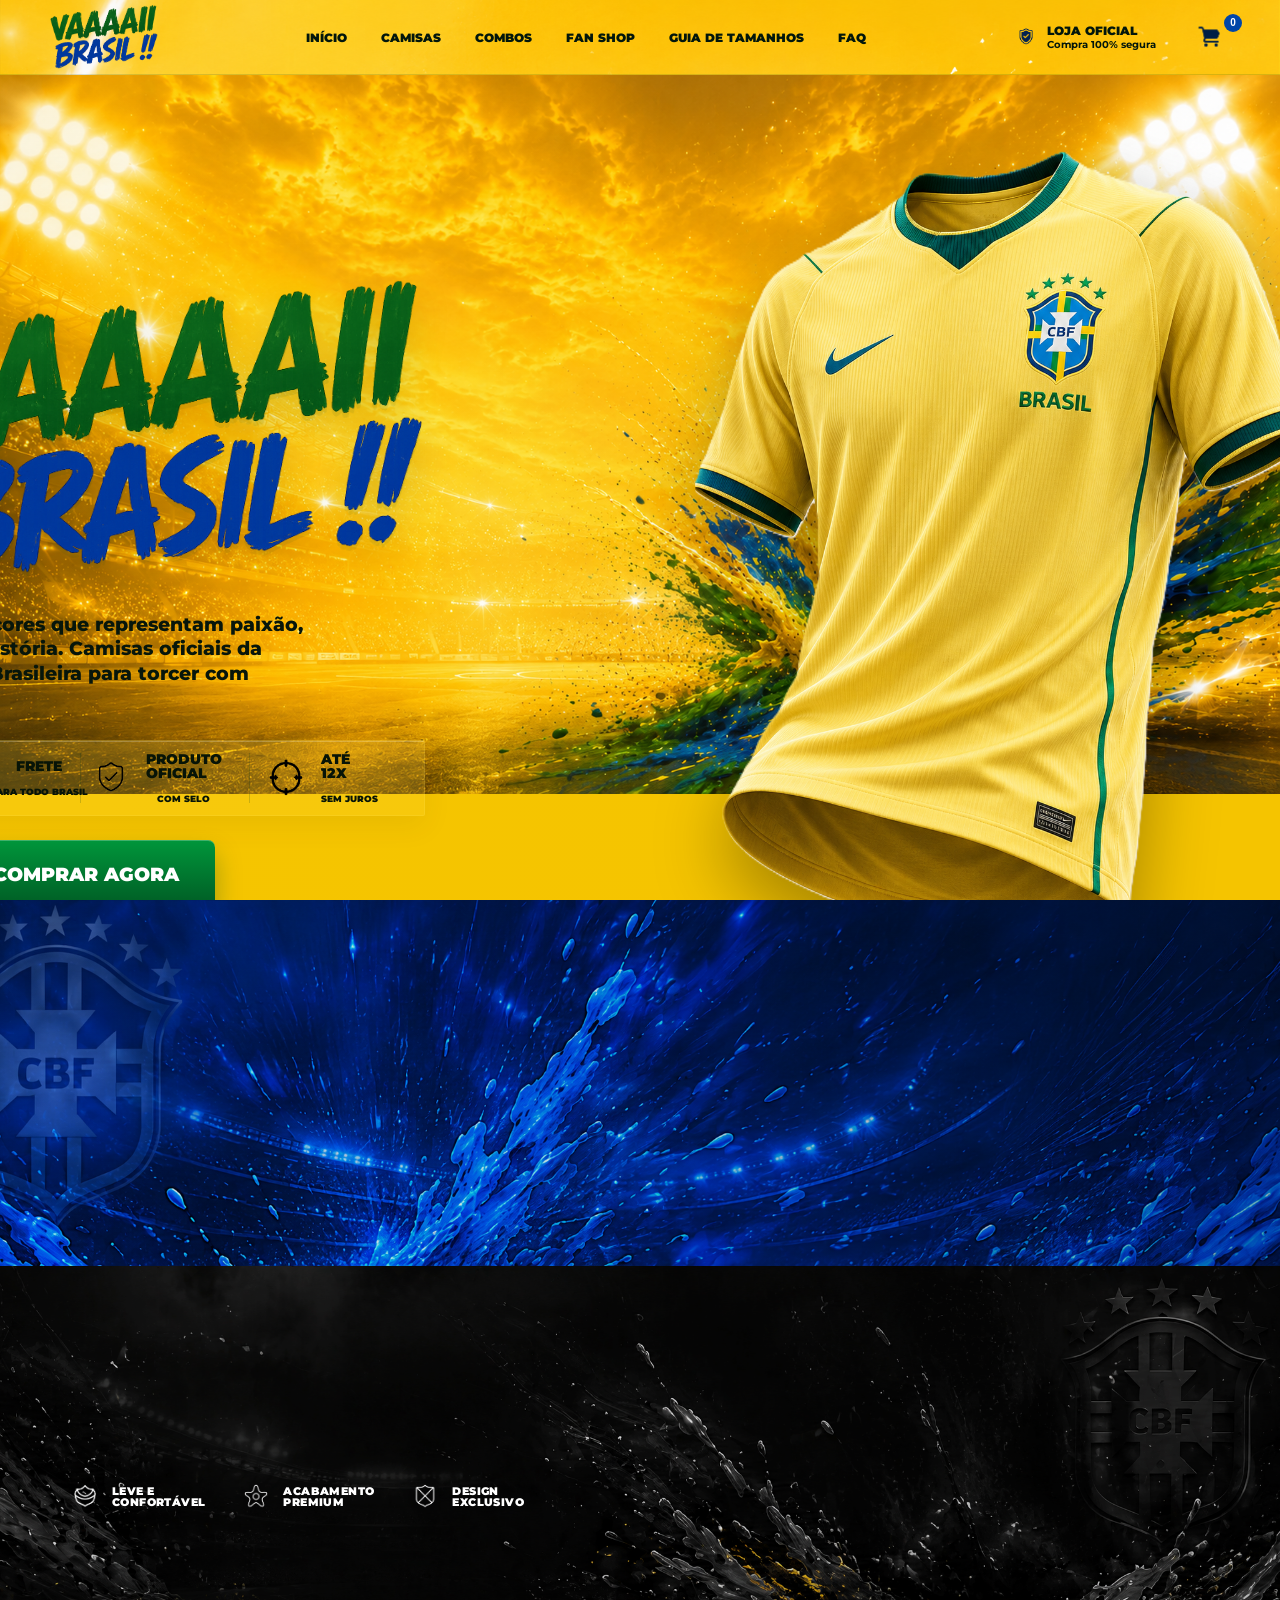
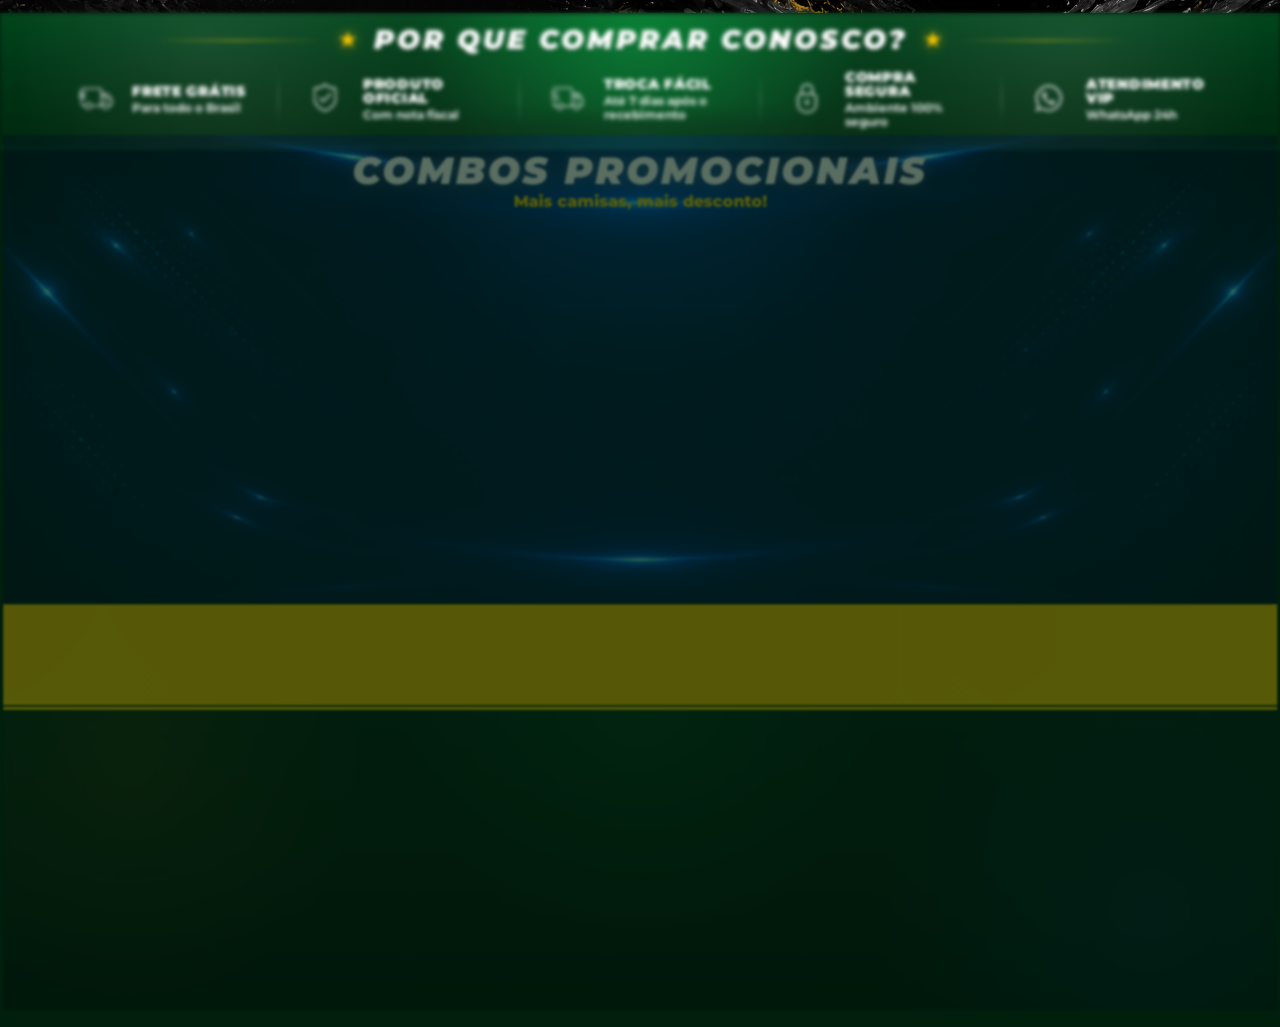
==== index.html @ c2f1d69a "ajustar pagina do produto" ====
<!DOCTYPE html>
<html lang="pt-BR">
<head>
  <meta charset="UTF-8" />
  <meta name="viewport" content="width=device-width, initial-scale=1.0" />

  <title>Vaaai Brasil - Camisas Oficiais</title>

  <link rel="stylesheet" href="css/style.css" />

  <link rel="preconnect" href="https://fonts.googleapis.com">
  <link rel="preconnect" href="https://fonts.gstatic.com" crossorigin>
  <link 
    href="https://fonts.googleapis.com/css2?family=Montserrat:wght@500;600;700;800;900&display=swap" 
    rel="stylesheet"
  >
</head>

<body>

  <header class="site-header">
    <div class="container header-content">

      <a href="#" class="logo">
        <img src="assets/logo.png" alt="Vaaai Brasil">
      </a>

      <nav class="desktop-nav">
        <a href="#inicio">Início</a>
        <a href="#camisas">Camisas</a>
        <a href="#combos">Combos</a>
        <a href="#fan-shop">Fan Shop</a>
        <a href="#guia">Guia de tamanhos</a>
        <a href="#faq">FAQ</a>
      </nav>

      <div class="header-actions">
  <div class="secure-store">
    <span class="shield-icon">
      <img src="assets/icon-hero/escudo.png" alt="Loja oficial">
    </span>

    <div>
      <strong>Loja oficial</strong>
      <small>Compra 100% segura</small>
    </div>
  </div>

  <button class="cart-button" aria-label="Carrinho">
    <img src="assets/icon-hero/carrinho.png" alt="">
    <span>0</span>
  </button>
</div>

      <button class="mobile-menu-button" id="mobileMenuButton">
        <span></span>
        <span></span>
        <span></span>
      </button>

    </div>

    <nav class="mobile-nav" id="mobileNav">
      <a href="#inicio">Início</a>
      <a href="#camisas">Camisas</a>
      <a href="#combos">Combos</a>
      <a href="#fan-shop">Fan Shop</a>
      <a href="#guia">Guia de tamanhos</a>
      <a href="#faq">FAQ</a>
    </nav>
  </header>

  <main>

    <section class="hero-section" id="inicio">
      <div class="hero-overlay"></div>

      <div class="container hero-content">

        <div class="hero-text">
          
          <div class="hero-logo-title">
            <img src="assets/logo.png" alt="Vaaai Brasil">
          </div>

          <p>
            Vista as cores que representam paixão, garra e história.
            Camisas oficiais da Seleção Brasileira para torcer com orgulho!
          </p>

          <div class="hero-benefits">
  <div class="hero-benefit">
    <img src="assets/icon-hero/frete.png" alt="Frete">
    <div style="display:flex ; align-items: center; flex-direction: column;">
      <strong>Frete</strong>
      <small>Para todo Brasil</small>
    </div>
  </div>

  <div class="hero-benefit">
    <img src="assets/icon-hero/seguro.png" alt="Produto oficial">
    <div style="display:flex ; align-items: center; flex-direction: column;">
      <strong>Produto oficial</strong>
      <small>Com selo</small>
    </div>
  </div>

  <div class="hero-benefit">
    <img src="assets/icon-hero/doze-vezes.png" alt="Até 12x sem juros">
    <div style="display:flex ; align-items: center; flex-direction: column; justify-content: center;">
      <strong>Até 12x</strong>
      <small>Sem juros</small>
    </div>
  </div>
</div>

          <a href="produto.html?produto=camiseta-amarela" class="primary-button">
            <img src="assets/icon-camisa/carrinho.png" alt="">
            Comprar agora
          </a>
        </div>

        <div class="hero-product">
          <img class="hero-shirt" src="assets/camiseta-amarela.png" alt="Camisa Brasil Amarela">


         
        </div>

      </div>
    </section>


    <section class="blue-shirt-section" id="camisas">
  <div class="container blue-shirt-content">

    <div class="blue-shirt-product">
      <img
        class="blue-shirt-img"
        src="assets/camiseta-azul-cortada.png"
        alt="Camisa Brasil Azul"
      >

   
    </div>

    <div class="blue-shirt-text">
      <div class="blue-stars">★★★★★</div>

      <h2>Brasil Azul</h2>

      <span class="blue-edition">Edição Torcedor</span>

      <p>
        Design moderno e tecnologia Dri-FIT que garante conforto,
        leveza e performance perfeita para o jogo e para o dia a dia.
      </p>

      <div class="blue-shirt-features">
  <div class="blue-shirt-feature">
    <img src="assets/icon-camisa/tecido.png" alt="Tecido respirável">
    <span>Tecido<br>respirável</span>
  </div>

  <div class="blue-shirt-feature">
    <img src="assets/icon-camisa/secagem.png" alt="Secagem rápida">
    <span>Secagem<br>rápida</span>
  </div>

  <div class="blue-shirt-feature">
    <img src="assets/icon-camisa/conforto.png" alt="Conforto premium">
    <span>Conforto<br>premium</span>
  </div>
</div>

      <a href="produto.html?produto=camiseta-azul" class="blue-button">
        <img src="assets/icon-camisa/carrinho.png" alt="">
        COMPRAR AGORA
      </a>
    </div>

  </div>
</section>


<section class="black-shirt-section">
  <div class="container black-shirt-content">

   <div class="black-shirt-text">
  <h2>Brasil Preta</h2>

  <div class="black-stars">
    <span>★★★★★</span>
    <strong>Premium</strong>
  </div>

  <p>
    Estilo, atitude e performance.<br>
    Ideal para quem veste o Brasil<br>
    com orgulho em qualquer ocasião.
  </p>

 <div class="black-shirt-features">
  <div class="black-shirt-feature">
    <img src="assets/icon-camisa/conforto.png" alt="Leve e confortável">
    <span>Leve e<br>confortável</span>
  </div>

  <div class="black-shirt-feature">
    <img src="assets/icon-camisa/acabamento.png" alt="Acabamento premium">
    <span>Acabamento<br>premium</span>
  </div>

  <div class="black-shirt-feature">
    <img src="assets/icon-camisa/design.png" alt="Design exclusivo">
    <span>Design<br>exclusivo</span>
  </div>
</div>

  <a href="produto.html?produto=camiseta-preta" class="black-button">
    <img src="assets/icon-camisa/carrinho.png" alt="">
    COMPRAR AGORA
  </a>
</div>

    <div class="black-shirt-product">
      <img
        class="black-shirt-img"
        src="assets/camiseta-preta-cortada.png"
        alt="Camisa Brasil Preta"
      >
    </div>

  </div>
</section>

<section class="why-section" id="por-que-comprar">
  <div class="why-bg-glow"></div>

  <div class="why-container">
    <div class="why-title">
      <span></span>
      <small>★</small>
      <h2>Por que comprar conosco?</h2>
      <small>★</small>
      <span></span>
    </div>

    <div class="why-grid">
      <div class="why-item">
        <div class="why-icon">
          <img src="assets/icon-entrega/frete.png" alt="Frete grátis">
        </div>
        <div>
          <strong>Frete grátis</strong>
          <p>Para todo o Brasil</p>
        </div>
      </div>

      <div class="why-divider"></div>

      <div class="why-item">
        <div class="why-icon">
          <img src="assets/icon-entrega/produto.png" alt="Produto oficial">
        </div>
        <div>
          <strong>Produto oficial</strong>
          <p>Com nota fiscal</p>
        </div>
      </div>

      <div class="why-divider"></div>

      <div class="why-item">
        <div class="why-icon">
          <img src="assets/icon-entrega/troca.png" alt="Troca fácil">
        </div>
        <div>
          <strong>Troca fácil</strong>
          <p>Até 7 dias após o recebimento</p>
        </div>
      </div>

      <div class="why-divider"></div>

      <div class="why-item">
        <div class="why-icon">
          <img src="assets/icon-entrega/seguro.png" alt="Compra segura">
        </div>
        <div>
          <strong>Compra segura</strong>
          <p>Ambiente 100% seguro</p>
        </div>
      </div>

      <div class="why-divider"></div>

      <div class="why-item">
        <div class="why-icon">
          <img src="assets/icon-entrega/whatsapp.png" alt="Atendimento VIP">
        </div>
        <div>
          <strong>Atendimento VIP</strong>
          <p>WhatsApp 24h</p>
        </div>
      </div>
    </div>
  </div>
</section>


<section class="combos-section" id="combos">
  <div class="container combos-content">

    <div class="combos-heading">
      <h2>Combos Promocionais</h2>
      <p>Mais camisas, mais desconto!</p>
    </div>

    <div class="combos-grid">

      <article class="combo-card">
        <div class="combo-card-header">
          <h3>1 Camisa</h3>
          <span>De sua preferência</span>
        </div>

        <div class="combo-shirts combo-shirts-one">
          <img src="assets/camiseta-amarela.png" alt="Camisa Brasil Amarela">
        </div>

        <div class="combo-info">
  <div>
    <img src="assets/icon-entrega/seguro.png" alt="Compra segura">
    <div>
      <strong>Compra</strong>
      <small>segura</small>
    </div>
  </div>

  <div>
    <img src="assets/icon-entrega/frete.png" alt="Frete grátis">
    <div>
      <strong>Frete</strong>
      <small>grátis</small>
    </div>
  </div>
</div>

        <a href="#" class="combo-button">Escolher</a>

        <strong class="combo-bottom-text">Desconto progressivo</strong>
      </article>

      <article class="combo-card">
        <div class="combo-card-header">
          <h3>2 Camisas</h3>
          <span>De sua preferência</span>
        </div>

        <div class="combo-discount">5% OFF</div>

        <div class="combo-shirts combo-shirts-two">
          <img src="assets/combo-2-camisetas-sem-fundo.png" alt="Combo com 2 camisas Brasil">
        </div>

        <div class="combo-info">
  <div>
    <img src="assets/icon-entrega/seguro.png" alt="Compra segura">
    <div>
      <strong>Compra</strong>
      <small>segura</small>
    </div>
  </div>

  <div>
    <img src="assets/icon-entrega/frete.png" alt="Frete grátis">
    <div>
      <strong>Frete</strong>
      <small>grátis</small>
    </div>
  </div>
</div>

        <a href="#" class="combo-button">Escolher</a>

        <strong class="combo-bottom-text">+ economia para você</strong>
      </article>

      <article class="combo-card combo-card-featured">

        <div class="combo-card-header">
          <h3>3 Camisas</h3>
          <span>De sua preferência</span>
        </div>

        <div class="combo-discount">10% OFF</div>

        <div class="combo-shirts combo-shirts-three">
          <img src="assets/combo-3-camisetas-sem-fundo.png" alt="Combo com 3 camisetas Brasil">
        </div>

        <div class="combo-info">
  <div>
    <img src="assets/icon-entrega/seguro.png" alt="Compra segura">
    <div>
      <strong>Compra</strong>
      <small>segura</small>
    </div>
  </div>

  <div>
    <img src="assets/icon-entrega/frete.png" alt="Frete grátis">
    <div>
      <strong>Frete</strong>
      <small>grátis</small>
    </div>
  </div>
</div>

        <a href="#" class="combo-button">Escolher</a>

        <strong class="combo-bottom-text">O melhor custo-benefício</strong>
      </article>

    </div>

  </div>
</section>

<section class="countdown-section">
  <div class="countdown-content">

    <div class="countdown-icon">
      <img src="assets/contador/trofeu.png" alt="Troféu">
    </div>

    <div class="countdown-text">
      <h2>Garanta a sua</h2>
      <strong>antes do próximo jogo!</strong>
      <p>Estoque sujeito à alteração sem aviso prévio.</p>
    </div>

    <div class="countdown-timer" data-countdown>
      <div class="countdown-box">
        <span data-days>02</span>
        <small>Dias</small>
      </div>

      <b>+</b>

      <div class="countdown-box">
        <span data-hours>14</span>
        <small>Horas</small>
      </div>

      <b>+</b>

      <div class="countdown-box">
        <span data-minutes>37</span>
        <small>Min</small>
      </div>

      <b>+</b>

      <div class="countdown-box">
        <span data-seconds>58</span>
        <small>Seg</small>
      </div>
    </div>

  </div>
</section>


<footer class="site-footer">
  <div class="footer-content">

    <div class="footer-brand">
      <img src="assets/logo.png" alt="Vaaai Brasil">
      <p>
        Vista as cores do Brasil com orgulho. Camisas para torcer,
        vibrar e acompanhar cada jogo com estilo.
      </p>
    </div>

    <div class="footer-links">
      <h3>Navegação</h3>
      <a href="#inicio">Início</a>
      <a href="#camisas">Camisas</a>
      <a href="#combos">Combos</a>
      <a href="#por-que-comprar">Por que comprar conosco?</a>
      <a href="#faq">FAQ</a>
    </div>

    <div class="footer-support">
      <h3>Atendimento</h3>

      <div class="footer-info-item">
        <img src="assets/icon-entrega/whatsapp.png" alt="WhatsApp">
        <div>
          <strong>Atendimento VIP</strong>
          <span>WhatsApp 24h</span>
        </div>
      </div>

      <div class="footer-info-item">
        <img src="assets/icon-entrega/seguro.png" alt="Compra segura">
        <div>
          <strong>Compra segura</strong>
          <span>Ambiente protegido</span>
        </div>
      </div>

      <div class="footer-info-item">
        <img src="assets/icon-entrega/frete.png" alt="Frete grátis">
        <div>
          <strong>Frete grátis</strong>
          <span>Para todo o Brasil</span>
        </div>
      </div>
    </div>

  </div>

  <div class="footer-bottom">
    <span>© 2026 Vaaai Brasil. Todos os direitos reservados.</span>

    <div>
      <a href="politicas-de-privacidade.html">Política de Privacidade</a>
      <a href="termos-de-uso.html">Termos de Uso</a>
    </div>
  </div>
</footer>


  </main>

  <script src="js/script.js"></script>
</body>
</html>
---- css/style.css ----
* {
  margin: 0;
  padding: 0;
  box-sizing: border-box;
}

html {
  scroll-behavior: smooth;
}

body {
  font-family: "Montserrat", sans-serif;
  background: #001f0d;
  color: #ffffff;
  overflow-x: hidden;
}

a {
  text-decoration: none;
  color: inherit;
}

img {
  max-width: 100%;
  display: block;
}

.container {
  width: min(1180px, calc(100% - 32px));
  margin: 0 auto;
}

/* Header */

.site-header {
  position: fixed;
  top: 0;
  left: 0;
  width: 100%;
  z-index: 50;

  background-image: url("../assets/fundo-header.png");
  background-repeat: no-repeat;
  background-size: cover;
  background-position: center center;

  backdrop-filter: none;
  border-bottom: 1px solid rgba(0, 68, 30, 0.15);
}

.header-content {
  height: 74px;
  display: flex;
  align-items: center;
  justify-content: space-between;
}

.logo img {
  width: 108px;
}

.desktop-nav {
  display: flex;
  align-items: center;
  gap: 34px;
}

.desktop-nav a {
  font-size: 12px;
  font-weight: 900;
  text-transform: uppercase;
  color: #02160c;
  transition: 0.25s ease;
}

.desktop-nav a:hover {
  color: #0057b8;
}

.header-actions {
  display: flex;
  align-items: center;
  gap: 22px;
}

.secure-store {
  display: flex;
  align-items: center;
  gap: 8px;
  color: #02160c;
}

.secure-store strong {
  display: block;
  font-size: 12px;
  font-weight: 900;
  text-transform: uppercase;
}

.secure-store small {
  display: block;
  font-size: 10px;
  font-weight: 700;
}

.shield-icon {
  font-size: 22px;
}

.cart-button {
  position: relative;
  border: 0;
  background: transparent;
  font-size: 24px;
  cursor: pointer;
}

.cart-button span {
  position: absolute;
  top: -9px;
  right: -12px;
  width: 19px;
  height: 19px;
  display: grid;
  place-items: center;
  border-radius: 50%;
  background: #0046a8;
  color: #fff;
  font-size: 11px;
  font-weight: 900;
}

.mobile-menu-button {
  display: none;
  width: 42px;
  height: 42px;
  border: 0;
  background: #006b2d;
  border-radius: 10px;
  align-items: center;
  justify-content: center;
  flex-direction: column;
  gap: 5px;
  cursor: pointer;
}

.mobile-menu-button span {
  width: 21px;
  height: 3px;
  background: #fff;
  border-radius: 999px;
}

.mobile-nav {
  display: none;
}

/* =========================================
   NAVBAR — ÍCONES PERSONALIZADOS
========================================= */

.shield-icon {
  width: 36px;
  height: 36px;
  flex: 0 0 26px;
  display: grid;
  place-items: center;
}

.shield-icon img {
  width: 100%;
  height: 100%;
  object-fit: contain;
  display: block;
}

.cart-button {
  position: relative;
  width: 42px;
  height: 42px;
  border: 0;
  background: transparent;
  display: grid;
  place-items: center;
  cursor: pointer;
  padding: 0;
}

.cart-button img {
  width: 38px;
  height: 38px;
  object-fit: contain;
  display: block;
}

.cart-button span {
  position: absolute;
  top: -2px;
  right: 0.5;
  width: 18px;
  height: 18px;
  display: grid;
  place-items: center;
  border-radius: 50%;
  background: #0046a8;
  color: #fff;
  font-size: 10px;
  font-weight: 900;
  line-height: 1;
}


/* Hero */

/* Hero */

/* Hero */

.hero-section {
  position: relative;
  padding-top: 74px;
  overflow: hidden;
  background: #f5c400;

  /* Desktop mais próximo da proporção real da arte */
  min-height: 680px;
}

.hero-section::before {
  content: "";
  position: absolute;
  inset: 74px 0 0 0;
  background-image: url("../assets/fundo.png");
  background-repeat: no-repeat;

  /* Mantém a arte grande, mas deixa aparecer mais topo */
  background-size: 100% auto;

  /* Desce só um pouco sem cortar as luminárias */
  background-position: center top;

  opacity: 1;
  z-index: 0;
}

.hero-overlay {
  position: absolute;
  inset: 74px 0 0 0;
  z-index: 1;
  pointer-events: none;
  background: linear-gradient(
    90deg,
    rgba(255, 214, 0, 0.06) 0%,
    rgba(255, 214, 0, 0.02) 45%,
    rgba(255, 214, 0, 0) 100%
  );
}

.hero-content {
  position: relative;
  z-index: 2;
  min-height: calc(680px - 74px);
  display: grid;
  grid-template-columns: 0.9fr 1.1fr;
  align-items: center;
  gap: 40px;
}

.hero-text {
  padding-top: 18px;
}

.hero-text h1 {
  line-height: 0.86;
  letter-spacing: -3px;
  margin-bottom: 24px;
  transform: rotate(-4deg);
  transform-origin: left center;
}

.hero-text h1 span {
  display: block;
  font-size: clamp(72px, 8.4vw, 138px);
  font-weight: 900;
  color: #00732f;
  text-shadow: 0 4px 0 rgba(0, 59, 25, 0.08);
}

.hero-text h1 strong {
  display: block;
  font-size: clamp(76px, 8.8vw, 148px);
  font-weight: 900;
  color: #004bbb;
  text-shadow: 0 5px 0 rgba(0, 29, 96, 0.1);
}

.hero-text p {
  max-width: 455px;
  margin-bottom: 30px;
  color: #07160b;
  font-size: 19px;
  line-height: 1.28;
  font-weight: 800;
}

.hero-benefits {
  display: flex;
  align-items: center;
  gap: 24px;
  margin-bottom: 24px;
}

.hero-benefits div {
  display: flex;
  align-items: center;
  gap: 9px;
  padding-right: 22px;
  border-right: 1px solid rgba(0, 70, 30, 0.25);
}

.hero-benefits div:last-child {
  border-right: 0;
}

.hero-benefits span {
  font-size: 27px;
}

.hero-benefits strong {
  display: block;
  font-size: 12px;
  color: #051308;
  font-weight: 900;
  text-transform: uppercase;
}

.hero-benefits small {
  display: block;
  font-size: 9px;
  color: #052010;
  font-weight: 800;
  text-transform: uppercase;
}

.primary-button {
  width: fit-content;
  min-width: 295px;
  height: 68px;
  padding: 0 36px;
  border-radius: 7px;
  background: linear-gradient(180deg, #00963b, #005b24);
  box-shadow:
    0 14px 26px rgba(0, 77, 29, 0.35),
    inset 0 1px 0 rgba(255,255,255,0.25);
  display: inline-flex;
  align-items: center;
  justify-content: center;
  gap: 14px;
  color: #fff;
  font-size: 19px;
  font-weight: 900;
  text-transform: uppercase;
  transition: 0.25s ease;
}

.primary-button:hover {
  transform: translateY(-3px);
  box-shadow:
    0 18px 34px rgba(0, 77, 29, 0.45),
    inset 0 1px 0 rgba(255,255,255,0.25);
}

.hero-product {
  position: relative;
  min-height: calc(100vh - 74px);
}

.hero-shirt {
  position: absolute;
  top: 18px;
  right: 10px;
  width: min(650px, 50vw);
  filter: drop-shadow(0 30px 35px rgba(0,0,0,0.32));
  animation: floatShirt 5s ease-in-out infinite;
}

.promo-badge {
  position: absolute;
  left: -30px;
  top: 43%;
  width: 158px;
  z-index: 3;
  filter: drop-shadow(0 12px 18px rgba(0,0,0,0.28));
  animation: pulseBadge 2.5s ease-in-out infinite;
}

.hero-ball {
  position: absolute;
  left: 55px;
  bottom: 42px;
  width: 145px;
  filter: drop-shadow(0 18px 20px rgba(0,0,0,0.35));
}

@keyframes floatShirt {
  0%, 100% {
    transform: translateY(0) rotate(1deg);
  }

  50% {
    transform: translateY(-14px) rotate(-1deg);
  }
}

@keyframes pulseBadge {
  0%, 100% {
    transform: scale(1);
  }

  50% {
    transform: scale(1.06);
  }
}

/* Mobile */

@media (max-width: 900px) {
  .desktop-nav,
  .header-actions {
    display: none;
  }

  .mobile-menu-button {
    display: flex;
  }

  .mobile-nav {
    display: none;
    background: rgba(248, 204, 0, 0.97);
    padding: 14px 24px 22px;
    border-top: 1px solid rgba(0, 68, 30, 0.16);
  }

  .mobile-nav.active {
    display: grid;
    gap: 14px;
  }

  .mobile-nav a {
    color: #02160c;
    font-size: 13px;
    font-weight: 900;
    text-transform: uppercase;
  }

  .hero-section {
    min-height: auto;
    padding-top: 74px;
  }

  .hero-content {
    min-height: auto;
    grid-template-columns: 1fr;
    gap: 8px;
    padding: 34px 0 42px;
  }

  .hero-text {
    text-align: center;
    padding-top: 12px;
  }

  .hero-text h1 {
    transform: rotate(-3deg);
    margin-bottom: 20px;
  }

  .hero-text h1 span {
    font-size: clamp(54px, 18vw, 82px);
  }

  .hero-text h1 strong {
    font-size: clamp(58px, 19vw, 90px);
  }

  .hero-text p {
    margin: 0 auto 24px;
    max-width: 340px;
    font-size: 15px;
    line-height: 1.35;
  }

  .hero-benefits {
    justify-content: center;
    gap: 10px;
    margin-bottom: 22px;
  }

  .hero-benefits div {
    flex-direction: column;
    gap: 4px;
    padding: 0 8px;
    text-align: center;
  }

  .hero-benefits span {
    font-size: 22px;
  }

  .hero-benefits strong {
    font-size: 10px;
  }

  .hero-benefits small {
    font-size: 7px;
  }

  .primary-button {
    min-width: 280px;
    height: 58px;
    font-size: 15px;
    margin: 0 auto;
  }

  .hero-product {
    min-height: 360px;
    order: -1;
  }

  .hero-shirt {
    width: min(430px, 92vw);
    right: 50%;
    transform: translateX(50%);
    top: 6px;
  }

  .promo-badge {
    width: 110px;
    left: 5%;
    top: 54%;
  }

  .hero-ball {
    width: 105px;
    left: 10%;
    bottom: 4px;
  }
}

@media (max-width: 480px) {
  .container {
    width: min(100% - 24px, 1180px);
  }

  .header-content {
    height: 66px;
  }

  .logo img {
    width: 96px;
  }

  .hero-section {
    padding-top: 66px;
  }

  .hero-content {
    padding-top: 24px;
  }

  .hero-product {
    min-height: 330px;
  }

  .hero-text h1 {
    letter-spacing: -2px;
  }

  .hero-benefits {
    overflow-x: auto;
    justify-content: flex-start;
    padding-bottom: 4px;
  }

  .hero-benefits::-webkit-scrollbar {
    display: none;
  }

  .hero-benefits div {
    min-width: 92px;
  }
}


/* =========================================
   HERO — ÍCONE DO BOTÃO COMPRAR AGORA
========================================= */

.primary-button img {
  width: 38px;
  height: 38px;
  object-fit: contain;
  display: block;
  flex: 0 0 38px;
}

/* ================================
   AJUSTE SOMENTE DOS ELEMENTOS
   Não mexe no fundo do hero
================================ */

@media (min-width: 901px) {
  /* Move todo o bloco de informações para esquerda e para baixo */
  .hero-text {
    transform: translate(-145px, 98px);
    margin-bottom: 0px;
  }

  /* Mantém texto mais próximo da referência */
  .hero-text h1 {
    margin-bottom: 26px;
    transform: translate(-115px, 78px);
  }

  .hero-text p {
    max-width: 430px;
    margin-bottom: 30px;
  }

  .hero-benefits {
    margin-bottom: 22px;
  }

  /* Move a camiseta apenas para baixo */
  .hero-shirt {
    top: 77px;
    right: -85px;
    width: min(750px, 60vw);
  }

  /* Selo acompanha melhor a nova posição da camiseta */
  .promo-badge {
    left: -90px;
    top: 510px;
  }

  /* Bola um pouco mais baixa e alinhada com a base */
  .hero-ball {
    left: 55px;
    bottom: 5px;
  }
}


/* ================================
   LOGO GRANDE NO HERO
   Substitui o texto VAAAAII BRASIL
================================ */

@media (min-width: 901px) {
  .hero-logo-title {
    width: 100%;
    margin-bottom: 24px;
    transform: rotate(-4deg);
    transform-origin: left center;
  }

  .hero-logo-title img {
    width: min(620px, 44vw);
    height: auto;
    left: -10px !important;
    object-fit: contain;
    filter:
      drop-shadow(0 5px 0 rgba(0, 65, 25, 0.08))
      drop-shadow(0 12px 18px rgba(0, 0, 0, 0.12));
  }
}


/* =========================================
   HERO BENEFÍCIOS — FAIXA MAIOR
   Frete / Produto oficial / Até 12x
========================================= */

@media (min-width: 901px) {
  .hero-benefits {
    width: 520px;
    min-height: 74px;

    display: flex;
    align-items: center;
    justify-content: space-between;
    gap: 0;

    margin: 0 0 24px 0;
    padding: 12px 24px;

    background: rgba(255, 220, 63, 0.192);
    border: 1px solid rgba(255, 237, 120, 0.123);
    border-radius: 2px;

    box-shadow:
      inset 0 1px 0 rgba(255, 255, 255, 0.22),
      0 10px 28px rgba(90, 70, 0, 0.08);
  }

  .hero-benefits .hero-benefit {
    flex: 1;
    height: 50px;

    display: flex;
    align-items: center;
    justify-content: center;
    gap: 11px;

    padding: 0 18px;
    border-right: 1px solid rgba(0, 55, 25, 0.18);
  }

  .hero-benefits .hero-benefit:first-child {
    justify-content: flex-start;
    padding-left: 0;
  }

  .hero-benefits .hero-benefit:last-child {
    justify-content: flex-end;
    padding-right: 0;
    border-right: 0;
  }

  .hero-benefit img {
    width: 48px;
    height: 48px;
    object-fit: contain;
    display: block;
    flex: 0 0 38px;
  }

  .hero-benefit strong {
    display: block;
    color: #071407;
    font-size: 14px;
    line-height: 0.95;
    font-weight: 900;
    text-transform: uppercase;
  }

  .hero-benefit small {
    display: block;
    margin-top: 5px;
    color: #071407;
    font-size: 9px;
    line-height: 1;
    font-weight: 900;
    text-transform: uppercase;
    white-space: nowrap;
  }
}



/* Camisa Azul */

.blue-shirt-section {
  position: relative;
  overflow: hidden;
  min-height: 300px;
  background: #001b45;
}

.blue-shirt-section::before {
  content: "";
  position: absolute;
  inset: 0;
  background-image: url("../assets/fundo-azul.png");
  background-repeat: no-repeat;
  background-size: cover;
  background-position: center center;
  z-index: 0;
}

.blue-shirt-section::after {
  content: "";
  position: absolute;
  inset: 0;
  background:
    linear-gradient(
      90deg,
      rgba(0, 16, 52, 0.1) 0%,
      rgba(0, 16, 52, 0.15) 42%,
      rgba(0, 16, 52, 0.36) 100%
    );
  z-index: 1;
  pointer-events: none;
}

.blue-shirt-content {
  position: relative;
  z-index: 2;
  min-height: 300px;
  display: grid;
  grid-template-columns: 1.05fr 0.95fr;
  align-items: stretch;
  gap: 36px;
}

.blue-shirt-product {
  position: relative;
  height: 300px;
  min-height: 300px;
  align-self: end;
  overflow: visible;
}

.blue-shirt-img {
  position: absolute;
  left: 35px;
  top: auto;
  bottom: -20px;
  width: min(475px, 49vw);
  filter: drop-shadow(0 28px 32px rgba(0, 0, 0, 0.48));
  animation: none !important;
  transform: none !important;
}
.blue-ball {
  position: absolute;
  left: -10px;
  bottom: -4px;
  width: 145px;
  filter: drop-shadow(0 18px 22px rgba(0, 0, 0, 0.42));
}

.blue-shirt-text {
  max-width: 530px;
  padding-top: 12px;
}

.blue-stars {
  color: #ffd400;
  font-size: 18px;
  letter-spacing: 5px;
  line-height: 1;
  margin-bottom: 8px;
  text-shadow: 0 0 12px rgba(255, 212, 0, 0.5);
}

.blue-shirt-text h2 {
  font-size: clamp(42px, 4vw, 62px);
  line-height: 0.92;
  font-weight: 900;
  color: #ffffff;
  text-transform: uppercase;
  letter-spacing: 3px;
  font-style: italic;
  margin-bottom: 5px;
  text-shadow: 0 8px 18px rgba(0, 0, 0, 0.35);
}

.blue-edition {
  display: block;
  color: #ffffff;
  font-size: 15px;
  font-weight: 900;
  text-transform: uppercase;
  letter-spacing: 2px;
  margin-bottom: 22px;
}

.blue-shirt-text p {
  max-width: 455px;
  color: #ffffff;
  font-size: 18px;
  line-height: 1.45;
  font-weight: 600;
  margin-bottom: 24px;
}

.blue-benefits {
  display: flex;
  align-items: center;
  gap: 26px;
  margin-bottom: 28px;
}

.blue-benefits div {
  display: flex;
  align-items: center;
  gap: 9px;
}

.blue-benefits span {
  font-size: 24px;
  filter: grayscale(1) brightness(5);
}

.blue-benefits strong {
  display: block;
  color: #ffffff;
  font-size: 11px;
  line-height: 1;
  font-weight: 900;
  text-transform: uppercase;
}

.blue-benefits small {
  display: block;
  color: rgba(255, 255, 255, 0.82);
  font-size: 9px;
  font-weight: 800;
  text-transform: uppercase;
}

.blue-button {
  width: fit-content;
  min-width: 255px;
  height: 55px;
  padding: 0 32px;
  border-radius: 7px;
  background: linear-gradient(180deg, #ffd829, #e4a900);
  box-shadow:
    0 14px 28px rgba(255, 195, 0, 0.25),
    inset 0 1px 0 rgba(255, 255, 255, 0.42);
  display: inline-flex;
  align-items: center;
  justify-content: center;
  gap: 12px;
  color: #06121f;
  font-size: 15px;
  font-weight: 900;
  text-transform: uppercase;
  transition: 0.25s ease;
  margin-bottom: 20px;
}

.blue-button:hover {
  transform: translateY(-3px);
  box-shadow:
    0 18px 36px rgba(255, 195, 0, 0.34),
    inset 0 1px 0 rgba(255, 255, 255, 0.42);
}


/* =========================================
   CAMISETA AZUL — ÍCONES
========================================= */

@media (min-width: 901px) {
  .blue-shirt-features {
    display: flex;
    align-items: center;
    gap: 34px;
    margin: 22px 0 24px;
  }

  .blue-shirt-feature {
    display: flex;
    align-items: center;
    gap: 10px;
  }

  .blue-shirt-feature img {
    width: 34px;
    height: 34px;
    object-fit: contain;
    display: block;
    filter: drop-shadow(0 4px 8px rgba(0, 0, 0, 0.32));
  }

  .blue-shirt-feature span {
    color: #ffffff;
    font-size: 11px;
    line-height: 1.05;
    font-weight: 900;
    text-transform: uppercase;
    letter-spacing: 0.4px;
  }
}


/* =========================================
   Blue — ÍCONE DO BOTÃO COMPRAR AGORA
========================================= */

.blue-button img {
  width: 38px;
  height: 38px;
  object-fit: contain;
  display: block;
  flex: 0 0 38px;
}


/* Camisa Preta */

.black-shirt-section {
  position: relative;
  overflow: hidden;
  min-height: 300px;
  background: #090909;
}

.black-shirt-section::before {
  content: "";
  position: absolute;
  inset: 0;
  background-image: url("../assets/fundo-preto.png");
  background-repeat: no-repeat;
  background-size: cover;
  background-position: center center;
  z-index: 0;
}

.black-shirt-section::after {
  content: "";
  position: absolute;
  inset: 0;
  background:
    linear-gradient(
      90deg,
      rgba(0, 0, 0, 0.1) 0%,
      rgba(0, 0, 0, 0.12) 38%,
      rgba(0, 0, 0, 0.24) 100%
    );
  z-index: 1;
  pointer-events: none;
}

.black-shirt-content {
  position: relative;
  z-index: 2;
  min-height: 300px;
  display: grid;
  grid-template-columns: 0.95fr 1.05fr;
  align-items: stretch;
  gap: 28px;
}

.black-shirt-text {
  position: relative;
  z-index: 4;
  max-width: 530px;
  padding-top: 30px;
  padding-left: 18px;
  transform: translateX(42px);
}

.black-shirt-text h2 {
  font-size: clamp(36px, 3.1vw, 52px);
  line-height: 0.9;
  font-weight: 900;
  color: #ffffff;
  text-transform: uppercase;
  letter-spacing: 6px;
  font-style: italic;
  margin-bottom: 10px;
  text-shadow: 0 7px 16px rgba(0, 0, 0, 0.65);
}

.black-stars {
  display: flex;
  align-items: center;
  gap: 14px;
  margin-bottom: 20px;
}

.black-stars span {
  color: #ffd400;
  font-size: 16px;
  letter-spacing: 4px;
  line-height: 1;
  text-shadow: 0 0 12px rgba(255, 212, 0, 0.5);
}

.black-stars strong {
  color: #ffffff;
  font-size: 16px;
  font-weight: 900;
  text-transform: uppercase;
  letter-spacing: 1px;
}

.black-shirt-text p {
  max-width: 355px;
  color: #ffffff;
  font-size: 17px;
  line-height: 1.42;
  font-weight: 600;
  margin-bottom: 27px;
  letter-spacing: 0.1px;
}

.black-benefits {
  display: flex;
  align-items: center;
  gap: 31px;
  margin-bottom: 24px;
}

.black-benefits div {
  display: flex;
  align-items: center;
  gap: 8px;
}

.black-benefits span {
  width: 24px;
  height: 24px;
  display: grid;
  place-items: center;
  color: #ffffff;
  font-size: 25px;
  line-height: 1;
  opacity: 0.95;
}

.black-benefits strong {
  display: block;
  color: #ffffff;
  font-size: 10px;
  line-height: 1.05;
  font-weight: 900;
  text-transform: uppercase;
}

.black-benefits small {
  display: block;
  color: #ffffff;
  font-size: 9px;
  line-height: 1.05;
  font-weight: 800;
  text-transform: uppercase;
  opacity: 0.82;
}

.black-button {
  width: fit-content;
  min-width: 255px;
  height: 55px;
  padding: 0 34px;
  border-radius: 7px;
  background: linear-gradient(180deg, #ffd92e 0%, #efb900 100%);
  box-shadow:
    0 13px 24px rgba(255, 200, 0, 0.2),
    inset 0 1px 0 rgba(255, 255, 255, 0.45);
  display: inline-flex;
  align-items: center;
  justify-content: center;
  gap: 12px;
  color: #050505;
  font-size: 15px;
  font-weight: 900;
  text-transform: uppercase;
  transition: 0.25s ease;
  margin-bottom: 20px;
}

.black-button:hover {
  transform: translateY(-3px);
  box-shadow:
    0 18px 36px rgba(255, 195, 0, 0.34),
    inset 0 1px 0 rgba(255, 255, 255, 0.42);
}

.black-shirt-product {
  position: relative;
  height: 300px;
  min-height: 300px;
  align-self: end;
  overflow: visible;
}

.black-shirt-img {
  position: absolute;
  left: 100px;
  right: auto;
  top: auto;
  bottom: -28px;
  width: min(470px, 47vw);
  filter: drop-shadow(0 28px 34px rgba(0, 0, 0, 0.55));
  animation: none !important;
  transform: none !important;
}

@media (min-width: 901px) {
  .black-shirt-content {
    width: min(1360px, calc(100% - 16px));
    grid-template-columns: 0.9fr 1.1fr;
    gap: 50px;
  }
}


/* =========================================
   Blue — ÍCONE DO BOTÃO COMPRAR AGORA
========================================= */

.blue-button img {
  width: 38px;
  height: 38px;
  object-fit: contain;
  display: block;
  flex: 0 0 38px;
}

/* =========================================
   CAMISETA PRETA — ÍCONES
========================================= */

@media (min-width: 901px) {
  .black-shirt-features {
    display: flex;
    align-items: center;
    gap: 34px;
    margin: 22px 0 24px;
  }

  .black-shirt-feature {
    display: flex;
    align-items: center;
    gap: 10px;
  }

  .black-shirt-feature img {
    width: 34px;
    height: 34px;
    object-fit: contain;
    display: block;
    filter: drop-shadow(0 4px 8px rgba(0, 0, 0, 0.38));
  }

  .black-shirt-feature span {
    color: #ffffff;
    font-size: 11px;
    line-height: 1.05;
    font-weight: 900;
    text-transform: uppercase;
    letter-spacing: 0.4px;
  }
}


/* =========================================
   Black — ÍCONE DO BOTÃO COMPRAR AGORA
========================================= */

.black-button img {
  width: 38px;
  height: 38px;
  object-fit: contain;
  display: block;
  flex: 0 0 38px;
}



/* =========================================
   POR QUE COMPRAR CONOSCO
========================================= */

.why-section {
  position: relative;
  width: 100%;
  min-height: 132px;
  overflow: hidden;
  background:
    radial-gradient(circle at 50% 0%, rgba(0, 170, 62, 0.24), transparent 34%),
    linear-gradient(180deg, #00451b 0%, #003615 42%, #00280f 100%);
  border-top: 1px solid rgba(255, 255, 255, 0.08);
  border-bottom: 1px solid rgba(255, 255, 255, 0.08);
}

.why-section::before {
  content: "";
  position: absolute;
  inset: 0;
  background:
    linear-gradient(90deg, transparent 0%, rgba(255, 255, 255, 0.05) 50%, transparent 100%),
    radial-gradient(circle at 16% 20%, rgba(255, 255, 255, 0.08), transparent 18%),
    radial-gradient(circle at 84% 20%, rgba(255, 255, 255, 0.08), transparent 18%);
  pointer-events: none;
}

.why-bg-glow {
  position: absolute;
  left: 50%;
  top: -90px;
  width: 620px;
  height: 190px;
  transform: translateX(-50%);
  background: radial-gradient(circle, rgba(0, 255, 94, 0.18), transparent 68%);
  filter: blur(8px);
  pointer-events: none;
}

.why-container {
  position: relative;
  z-index: 2;
  width: min(1500px, calc(100% - 120px));
  margin: 0 auto;
  padding: 13px 0 20px;
}

.why-title {
  display: flex;
  align-items: center;
  justify-content: center;
  gap: 16px;
  margin-bottom: 16px;
}

.why-title span {
  width: min(170px, 14vw);
  height: 1px;
  background: linear-gradient(90deg, transparent, rgba(251, 210, 0, 0.85), transparent);
}

.why-title small {
  color: #f7c600;
  font-size: 22px;
  line-height: 1;
  text-shadow: 0 0 12px rgba(247, 198, 0, 0.65);
}

.why-title h2 {
  color: #ffffff;
  font-size: clamp(22px, 2.1vw, 34px);
  line-height: 1;
  font-weight: 900;
  letter-spacing: 3px;
  text-transform: uppercase;
  text-shadow: 0 2px 0 rgba(0, 0, 0, 0.25);
  font-style: italic;
}

.why-grid {
  display: grid;
  grid-template-columns: 1fr 1px 1fr 1px 1fr 1px 1fr 1px 1fr;
  align-items: center;
  gap: 22px;
}

.why-item {
  display: flex;
  align-items: center;
  justify-content: center;
  gap: 14px;
  min-width: 0;
}

.why-icon {
  width: 48px;
  height: 48px;
  flex: 0 0 48px;
  display: grid;
  place-items: center;
  opacity: 0.92;
}

.why-icon svg {
  width: 46px;
  height: 46px;
  fill: none;
  stroke: #ffffff;
  stroke-width: 3.1;
  stroke-linecap: round;
  stroke-linejoin: round;
  filter: drop-shadow(0 4px 6px rgba(0, 0, 0, 0.26));
}

.why-item strong {
  display: block;
  margin-bottom: 3px;
  color: #ffffff;
  font-size: 14px;
  line-height: 1;
  font-weight: 900;
  letter-spacing: 0.7px;
  text-transform: uppercase;
}

.why-item p {
  color: rgba(255, 255, 255, 0.88);
  font-size: 12px;
  line-height: 1.15;
  font-weight: 700;
}

.why-divider {
  width: 1px;
  height: 52px;
  background: linear-gradient(
    180deg,
    transparent,
    rgba(255, 255, 255, 0.26),
    transparent
  );
}


/* Combos Promocionais */

.combos-section {
  position: relative;
  overflow: hidden;
  min-height: 390px;
  background: #001332;
  padding: 18px 0 30px;
}

.combos-section::before {
  content: "";
  position: absolute;
  inset: 0;
  background-image: url("../assets/fundo-combo.png");
  background-repeat: no-repeat;
  background-size: cover;
  background-position: center center;
  z-index: 0;
}

.combos-section::after {
  content: "";
  position: absolute;
  inset: 0;
  background:
    radial-gradient(circle at 50% 0%, rgba(0, 118, 255, 0.32), transparent 32%),
    linear-gradient(180deg, rgba(0, 7, 25, 0.08), rgba(0, 7, 25, 0.22));
  pointer-events: none;
  z-index: 1;
}

.combos-content {
  position: relative;
  z-index: 2;
}

.combos-heading {
  text-align: center;
  margin-bottom: 15px;
}

.combos-heading h2 {
  color: #ffffff;
  font-size: clamp(28px, 3vw, 44px);
  line-height: 0.95;
  font-weight: 900;
  text-transform: uppercase;
  letter-spacing: 3px;
  font-style: italic;
  text-shadow: 0 0 18px rgba(255, 255, 255, 0.25);
}

.combos-heading p {
  color: #ffd400;
  font-size: 16px;
  line-height: 1.1;
  font-weight: 800;
  margin-top: 4px;
}

.combos-grid {
  display: grid;
  grid-template-columns: repeat(3, 1fr);
  gap: 34px;
  align-items: stretch;
}

.combo-card {
  position: relative;
  min-height: 285px;
  border-radius: 15px;
  padding: 26px 22px 18px;
  background:
    linear-gradient(180deg, rgba(0, 27, 78, 0.76), rgba(0, 13, 43, 0.92));
  border: 2px solid rgba(106, 191, 255, 0.82);
  box-shadow:
    0 0 0 1px rgba(255, 255, 255, 0.08) inset,
    0 0 26px rgba(31, 157, 255, 0.52),
    0 18px 34px rgba(0, 0, 0, 0.35);
  overflow: visible;
}

.combo-card::before {
  content: "";
  position: absolute;
  inset: 0;
  border-radius: inherit;
  background:
    radial-gradient(circle at 50% 0%, rgba(255, 255, 255, 0.16), transparent 34%),
    radial-gradient(circle at 100% 100%, rgba(0, 117, 255, 0.2), transparent 45%);
  pointer-events: none;
}

.combo-card-featured {
  border-color: rgba(255, 221, 0, 0.95);
  box-shadow:
    0 0 0 1px rgba(255, 255, 255, 0.08) inset,
    0 0 34px rgba(255, 217, 0, 0.7),
    0 20px 38px rgba(0, 0, 0, 0.42);
}

.combo-card-header {
  position: relative;
  z-index: 2;
}

.combo-card-header h3 {
  color: #ffffff;
  font-size: 31px;
  line-height: 0.95;
  font-weight: 900;
  text-transform: uppercase;
  font-style: italic;
  letter-spacing: 1px;
  text-shadow: 0 5px 12px rgba(0, 0, 0, 0.45);
}

.combo-card-header span {
  display: block;
  color: #ffd400;
  font-size: 12px;
  line-height: 1;
  font-weight: 900;
  text-transform: uppercase;
  margin-top: 4px;
}

.combo-discount {
  position: relative;
  z-index: 3;
  width: fit-content;
  margin-top: 24px;
  padding: 10px 18px;
  border-radius: 14px;
  background: linear-gradient(180deg, #ffd91f, #edae00);
  color: #06121f;
  font-size: 22px;
  font-weight: 900;
  text-transform: uppercase;
  box-shadow:
    0 10px 18px rgba(255, 203, 0, 0.22),
    inset 0 1px 0 rgba(255, 255, 255, 0.45);
}

.combo-shirts {
  position: absolute;
  z-index: 2;
  top: 18px;
  right: 20px;
  height: 128px;
  display: flex;
  align-items: flex-start;
  justify-content: flex-end;
  pointer-events: none;
}

.combo-shirts img {
  height: 125px;
  width: auto;
  object-fit: contain;
  filter: drop-shadow(0 15px 16px rgba(0, 0, 0, 0.38));
}

.combo-shirts-one {
  right: 45px;
  top: 24px;
}

.combo-shirts-one img {
  height: 145px;
}

.combo-shirts-two {
  position: absolute;
  top: 10px;
  right: 12px;
  width: 225px;
  height: 145px;
  display: flex;
  align-items: flex-start;
  justify-content: flex-end;
}

.combo-shirts-two img {
  width: 100%;
  height: auto;
  object-fit: contain;
  margin-left: 0;
}

.combo-shirts-three {
  position: absolute;
  top: 2px;
  right: 4px;
  width: 270px;
  height: 160px;
  display: flex;
  align-items: flex-start;
  justify-content: flex-end;
}

.combo-shirts-three img {
  width: 100%;
  height: auto;
  object-fit: contain;
}

.combo-info {
  position: relative;
  z-index: 3;
  display: flex;
  align-items: center;
  justify-content: center;
  gap: 46px;
  margin-top: 36px;
  margin-bottom: 18px;
  padding-left: 0;
}

.combo-card:nth-child(1) .combo-info {
  margin-top: 96px;
}

.combo-info > div {
  display: flex;
  align-items: center;
  gap: 9px;
}

.combo-info img {
  width: 48px;
  height: 48px;
  object-fit: contain;
  flex: 0 0 auto;
  filter: brightness(0) invert(1);
}

.combo-info > div > div {
  display: flex;
  flex-direction: column;
  align-items: flex-start;
  gap: 1px;
}

.combo-info strong {
  display: block;
  color: #ffffff;
  font-size: 15px;
  line-height: 1;
  font-weight: 900;
  text-transform: uppercase;
}

.combo-info small {
  display: block;
  color: #ffffff;
  font-size: 13px;
  line-height: 1;
  font-weight: 800;
  text-transform: uppercase;
  opacity: 0.85;
}

.combo-button {
  position: relative;
  z-index: 3;
  width: 100%;
  height: 54px;
  border-radius: 10px;
  background: linear-gradient(180deg, #19a83d, #006c1d);
  box-shadow:
    0 13px 24px rgba(0, 123, 33, 0.38),
    inset 0 1px 0 rgba(255, 255, 255, 0.24);
  display: inline-flex;
  align-items: center;
  justify-content: center;
  color: #ffffff;
  font-size: 22px;
  font-weight: 900;
  text-transform: uppercase;
  letter-spacing: 1px;
  transition: 0.25s ease;
}

.combo-button:hover {
  transform: translateY(-3px);
  box-shadow:
    0 17px 30px rgba(0, 123, 33, 0.5),
    inset 0 1px 0 rgba(255, 255, 255, 0.24);
}

.combo-bottom-text {
  position: relative;
  z-index: 3;
  display: block;
  text-align: center;
  color: #ffd400;
  font-size: 13px;
  font-weight: 900;
  text-transform: uppercase;
  margin-top: 11px;
  letter-spacing: 0.5px;
}

.best-seller-badge {
  position: absolute;
  z-index: 5;
  top: -37px;
  right: 34px;
  width: 105px;
  height: 105px;
  display: grid;
  place-items: center;
  text-align: center;
  background: #ffd400;
  color: #082047;
  font-size: 15px;
  line-height: 0.95;
  font-weight: 900;
  text-transform: uppercase;
  transform: rotate(-7deg);
  filter: drop-shadow(0 10px 16px rgba(0, 0, 0, 0.35));
  clip-path: polygon(
    50% 0%,
    61% 19%,
    82% 11%,
    79% 33%,
    100% 39%,
    82% 52%,
    93% 72%,
    70% 72%,
    64% 96%,
    50% 78%,
    35% 96%,
    30% 72%,
    7% 72%,
    18% 52%,
    0% 39%,
    21% 33%,
    18% 11%,
    39% 19%
  );
}

@media (min-width: 901px) {
  .combos-content {
    width: min(1320px, calc(100% - 40px));
    margin: 0 auto;
  }

  .combos-grid {
    max-width: 1240px;
    margin: 0 auto;
    display: grid;
    grid-template-columns: repeat(3, minmax(300px, 380px));
    justify-content: center;
    gap: 34px;
  }

  .combo-card {
    width: 100%;
  }
}


/* AJUSTE FINAL — COMBOS DESKTOP */

@media (min-width: 901px) {
  .combos-content {
    width: min(1540px, calc(100% - 32px));
    margin: 0 auto;
  }

  .combos-grid {
    max-width: 1460px;
    margin: 0 auto;
    display: grid;
    grid-template-columns: repeat(3, minmax(390px, 1fr));
    justify-content: center;
    gap: 26px;
  }

  .combo-card {
    min-height: 285px;
    padding: 24px 24px 18px;
    overflow: hidden;
  }

  .combo-card-header h3 {
    font-size: 28px;
    line-height: 0.95;
    letter-spacing: 1px;
    white-space: nowrap;
  }

  .combo-card-header span {
    font-size: 10px;
    letter-spacing: 0.2px;
    white-space: nowrap;
  }

  .combo-discount {
    margin-top: 28px;
    padding: 9px 17px;
    font-size: 19px;
    border-radius: 13px;
  }

  .combo-shirts {
    top: 10px;
    right: 10px;
    height: 145px;
    justify-content: flex-end;
  }

  .combo-shirts-one {
    top: 20px;
    right: 34px;
    width: 150px;
  }

  .combo-shirts-one img {
    width: 100%;
    height: auto;
  }

  .combo-shirts-two {
    top: 14px;
    right: 8px;
    width: 241px;
    height: 135px;
  }

  .combo-shirts-two img {
    width: 100%;
    height: auto;
    object-fit: contain;
    margin-left: 0;
  }

  .combo-shirts-three {
    top: 6px;
    right: 2px;
    width: 285px;
    height: 160px;
  }

  .combo-shirts-three img {
    width: 100%;
    height: auto;
    object-fit: contain;
    margin-left: 0;
  }

  .combo-info {
    justify-content: center;
    gap: 48px;
    padding-left: 0;
    margin-top: 80px;
    margin-bottom: 18px;
  }

  .combo-card:nth-child(1) .combo-info {
    margin-top: 90px;
  }

  .combo-info img {
    width: 42px;
    height: 42px;
  }

  .combo-info strong {
    font-size: 12px;
    line-height: 1;
  }

  .combo-info small {
    font-size: 11px;
    line-height: 1;
  }

  .combo-button {
    height: 52px;
    font-size: 19px;
  }

  .combo-bottom-text {
    font-size: 12px;
    margin-top: 10px;
  }
}

@media (min-width: 901px) {
  .combo-card:nth-child(1) .combo-info {
    margin-top: 150px;
  }
}

@media (min-width: 901px) {
  .combo-card {
    position: relative;
    overflow: visible;
  }

  .combo-bottom-text {
    position: absolute;
    left: 50%;
    bottom: -9px;
    transform: translateX(-50%);
    z-index: 8;
    border-radius: 10px;

    margin-top: 5;
    padding: 2px 18px;

    background: #061b3e;
    color: #ffd400;
    border: 1px solid rgba(106, 191, 255, 0.82);

    box-shadow:
    0 0 0 1px rgba(255, 255, 255, 0.08) inset,
    0 0 26px rgba(31, 157, 255, 0.52),
    0 18px 34px rgba(0, 0, 0, 0.35);

    font-size: 11px;
    line-height: 1;
    font-weight: 900;
    text-transform: uppercase;
    white-space: nowrap;
    letter-spacing: 0.5px;

    text-shadow: 0 0 8px rgba(255, 212, 0, 0.45);
  }
}

@media (min-width: 901px) {
  .combo-card:nth-child(3) .combo-bottom-text {
    background: linear-gradient(180deg, #fff06a 0%, #ffd400 42%, #d99a00 100%);
    color: #071628;
    border: 1px solid #ffe64a;

    box-shadow:
      0 0 0 1px rgba(255, 255, 255, 0.28) inset,
      0 0 28px rgba(255, 217, 0, 0.82),
      0 10px 24px rgba(255, 190, 0, 0.22);

    text-shadow: none;
  }
}

/* Contador */

.countdown-section {
  position: relative;
  overflow: hidden;
  width: 100%;
  min-height: 92px;
  background: #f5c400;
  display: flex;
  align-items: center;
}

.countdown-section::before {
  content: "";
  position: absolute;
  inset: 0;
  background-image: url("../assets/fundo-contador.png");
  background-repeat: no-repeat;
  background-size: cover;
  background-position: center center;
  z-index: 0;
}

.countdown-section::after {
  content: "";
  position: absolute;
  inset: 0;
  background: linear-gradient(
    90deg,
    rgba(255, 211, 0, 0.05),
    rgba(255, 211, 0, 0),
    rgba(255, 211, 0, 0.08)
  );
  pointer-events: none;
  z-index: 1;
}

.countdown-content {
  position: relative;
  z-index: 2;
  width: min(1320px, calc(100% - 12px));
  margin: 0 auto;
  min-height: 92px;
  display: flex;
  align-items: center;
  justify-content: center;
  gap: 26px;
}

.countdown-icon {
  width: 118px;
  height: 102px;
  flex: 0 0 118px;
  display: grid;
  place-items: center;
}

.countdown-icon img {
  width: 112px;
  height: 112px;
  object-fit: contain;
  transform: translateY(-4px);
}

.countdown-text {
  min-width: 390px;
}

.countdown-text h2 {
  color: #006b2d;
  font-size: clamp(28px, 2.9vw, 45px);
  line-height: 0.88;
  font-weight: 900;
  text-transform: uppercase;
  letter-spacing: 4px;
  font-style: italic;
}

.countdown-text strong {
  display: block;
  color: #006b2d;
  font-size: clamp(22px, 2.2vw, 35px);
  line-height: 0.95;
  font-weight: 900;
  text-transform: uppercase;
  letter-spacing: 3px;
}

.countdown-text p {
  margin-top: 6px;
  color: #18210b;
  font-size: 11px;
  line-height: 1;
  font-weight: 900;
  text-transform: uppercase;
  letter-spacing: 0.5px;
}

.countdown-timer {
  display: flex;
  align-items: center;
  gap: 16px;
}

.countdown-box {
  width: 78px;
  height: 70px;
  border-radius: 8px;
  background: linear-gradient(180deg, #087936 0%, #005522 100%);
  box-shadow:
    0 10px 18px rgba(0, 75, 28, 0.28),
    inset 0 1px 0 rgba(255, 255, 255, 0.22);
  display: flex;
  align-items: center;
  justify-content: center;
  flex-direction: column;
  color: #ffffff;
}

.countdown-box span {
  font-size: 34px;
  line-height: 0.9;
  font-weight: 900;
  letter-spacing: 1px;
}

.countdown-box small {
  margin-top: 7px;
  color: #ffe66a;
  font-size: 11px;
  line-height: 1;
  font-weight: 900;
  text-transform: uppercase;
}

.countdown-timer b {
  color: #006b2d;
  font-size: 20px;
  font-weight: 900;
}

/* Footer */

.site-footer {
  position: relative;
  overflow: hidden;
  background:
    radial-gradient(circle at 50% 0%, rgba(0, 122, 46, 0.22), transparent 34%),
    linear-gradient(180deg, #061b12 0%, #020c08 100%);
  border-top: 3px solid #ffd400;
  color: #ffffff;
}

.site-footer::before {
  content: "";
  position: absolute;
  inset: 0;
  background:
    radial-gradient(circle at 10% 20%, rgba(255, 212, 0, 0.08), transparent 20%),
    radial-gradient(circle at 90% 70%, rgba(0, 87, 184, 0.16), transparent 24%);
  pointer-events: none;
}

.footer-content {
  position: relative;
  z-index: 2;
  width: min(1180px, calc(100% - 32px));
  margin: 0 auto;
  padding: 42px 0 34px;
  display: grid;
  grid-template-columns: 1.2fr 0.8fr 1fr;
  gap: 52px;
  align-items: flex-start;
}

.footer-brand img {
  width: 128px;
  margin-bottom: 18px;
}

.footer-brand p {
  max-width: 360px;
  color: rgba(255, 255, 255, 0.82);
  font-size: 14px;
  line-height: 1.55;
  font-weight: 700;
}

.footer-links h3,
.footer-support h3 {
  color: #ffd400;
  font-size: 15px;
  line-height: 1;
  font-weight: 900;
  text-transform: uppercase;
  letter-spacing: 1.2px;
  margin-bottom: 18px;
}

.footer-links {
  display: flex;
  flex-direction: column;
}

.footer-links a {
  width: fit-content;
  color: rgba(255, 255, 255, 0.84);
  font-size: 13px;
  line-height: 1;
  font-weight: 800;
  text-transform: uppercase;
  margin-bottom: 13px;
  transition: 0.25s ease;
}

.footer-links a:hover {
  color: #ffd400;
  transform: translateX(4px);
}

.footer-support {
  display: flex;
  flex-direction: column;
}

.footer-info-item {
  display: flex;
  align-items: center;
  gap: 12px;
  margin-bottom: 14px;
}

.footer-info-item img {
  width: 34px;
  height: 34px;
  object-fit: contain;
  filter: brightness(0) invert(1);
  opacity: 0.9;
}

.footer-info-item strong {
  display: block;
  color: #ffffff;
  font-size: 12px;
  line-height: 1;
  font-weight: 900;
  text-transform: uppercase;
}

.footer-info-item span {
  display: block;
  margin-top: 4px;
  color: rgba(255, 255, 255, 0.72);
  font-size: 11px;
  line-height: 1;
  font-weight: 700;
}

.footer-bottom {
  position: relative;
  z-index: 2;
  width: min(1180px, calc(100% - 32px));
  margin: 0 auto;
  padding: 16px 0 18px;
  border-top: 1px solid rgba(255, 255, 255, 0.12);
  display: flex;
  align-items: center;
  justify-content: space-between;
  gap: 18px;
}

.footer-bottom span {
  color: rgba(255, 255, 255, 0.72);
  font-size: 11px;
  font-weight: 700;
}

.footer-bottom div {
  display: flex;
  align-items: center;
  gap: 18px;
}

.footer-bottom a {
  color: rgba(255, 255, 255, 0.78);
  font-size: 11px;
  font-weight: 800;
  text-transform: uppercase;
  transition: 0.25s ease;
}

.footer-bottom a:hover {
  color: #ffd400;
}

/* =========================================
   ANIMAÇÕES DE SCROLL — ENTRADA E SAÍDA
========================================= */

@media (prefers-reduced-motion: no-preference) {
  .scroll-reveal-section {
    opacity: 0;
    transform: translate3d(0, 70px, 0) scale(0.985);
    filter: blur(8px);
    transition:
      opacity 0.85s cubic-bezier(0.16, 1, 0.3, 1),
      transform 0.95s cubic-bezier(0.16, 1, 0.3, 1),
      filter 0.95s cubic-bezier(0.16, 1, 0.3, 1);
    will-change: opacity, transform, filter;
  }

  .scroll-reveal-section.is-visible {
    opacity: 1;
    transform: translate3d(0, 0, 0) scale(1);
    filter: blur(0);
  }

  .scroll-reveal-section.is-after {
    opacity: 0;
    transform: translate3d(0, -55px, 0) scale(0.985);
    filter: blur(6px);
  }

  .scroll-reveal-section.is-before {
    opacity: 0;
    transform: translate3d(0, 70px, 0) scale(0.985);
    filter: blur(8px);
  }

  /* Animação interna dos cards e blocos */
  .scroll-reveal-section .combo-card,
  .scroll-reveal-section .why-item,
  .scroll-reveal-section .countdown-content > *,
  .scroll-reveal-section .footer-content > *,
  .scroll-reveal-section .footer-bottom {
    opacity: 0;
    transform: translate3d(0, 28px, 0);
    transition:
      opacity 0.7s cubic-bezier(0.16, 1, 0.3, 1),
      transform 0.8s cubic-bezier(0.16, 1, 0.3, 1);
    transition-delay: calc(var(--reveal-delay, 0) * 80ms);
  }

  .scroll-reveal-section.is-visible .combo-card,
  .scroll-reveal-section.is-visible .why-item,
  .scroll-reveal-section.is-visible .countdown-content > *,
  .scroll-reveal-section.is-visible .footer-content > *,
  .scroll-reveal-section.is-visible .footer-bottom {
    opacity: 1;
    transform: translate3d(0, 0, 0);
  }

  /* Delays dos cards de combo */
  .combo-card:nth-child(1) {
    --reveal-delay: 1;
  }

  .combo-card:nth-child(2) {
    --reveal-delay: 2;
  }

  .combo-card:nth-child(3) {
    --reveal-delay: 3;
  }

  /* Delays dos itens da seção "Por que comprar conosco" */
  .why-item:nth-child(1) {
    --reveal-delay: 1;
  }

  .why-item:nth-child(3) {
    --reveal-delay: 2;
  }

  .why-item:nth-child(5) {
    --reveal-delay: 3;
  }

  .why-item:nth-child(7) {
    --reveal-delay: 4;
  }

  .why-item:nth-child(9) {
    --reveal-delay: 5;
  }

  /* Movimento suave das imagens principais */
  .scroll-reveal-section .hero-product,
  .scroll-reveal-section .blue-shirt-product,
  .scroll-reveal-section .black-shirt-product {
    opacity: 0;
    transform: translate3d(40px, 0, 0) scale(0.98);
    transition:
      opacity 0.85s cubic-bezier(0.16, 1, 0.3, 1),
      transform 0.95s cubic-bezier(0.16, 1, 0.3, 1);
  }

  .scroll-reveal-section.is-visible .hero-product,
  .scroll-reveal-section.is-visible .blue-shirt-product,
  .scroll-reveal-section.is-visible .black-shirt-product {
    opacity: 1;
    transform: translate3d(0, 0, 0) scale(1);
  }
}

@media (max-width: 900px) {
  .scroll-reveal-section {
    transform: translate3d(0, 38px, 0) scale(0.99);
    filter: blur(4px);
  }

  .scroll-reveal-section.is-after {
    transform: translate3d(0, -28px, 0) scale(0.99);
    filter: blur(4px);
  }

  .scroll-reveal-section.is-before {
    transform: translate3d(0, 38px, 0) scale(0.99);
    filter: blur(4px);
  }
}

@media (prefers-reduced-motion: no-preference) {
  .scroll-reveal-section {
    opacity: 0;
    transform: translate3d(0, 22px, 0) scale(0.995);
    filter: blur(2px);
    transition:
      opacity 0.65s ease,
      transform 0.75s ease,
      filter 0.75s ease;
  }

  .scroll-reveal-section.is-visible {
    opacity: 1;
    transform: translate3d(0, 0, 0) scale(1);
    filter: blur(0);
  }

  .scroll-reveal-section.is-after {
    opacity: 0.35;
    transform: translate3d(0, -16px, 0) scale(0.995);
    filter: blur(1px);
  }

  .scroll-reveal-section.is-before {
    opacity: 0;
    transform: translate3d(0, 22px, 0) scale(0.995);
    filter: blur(2px);
  }

  .scroll-reveal-section .combo-card,
  .scroll-reveal-section .why-item,
  .scroll-reveal-section .countdown-content > *,
  .scroll-reveal-section .footer-content > *,
  .scroll-reveal-section .footer-bottom {
    transform: translate3d(0, 12px, 0);
  }
}

@media (max-width: 900px) {
  .scroll-reveal-section {
    transform: translate3d(0, 16px, 0) scale(0.998);
    filter: blur(1px);
  }

  .scroll-reveal-section.is-after {
    transform: translate3d(0, -10px, 0) scale(0.998);
    filter: blur(1px);
  }

  .scroll-reveal-section.is-before {
    transform: translate3d(0, 16px, 0) scale(0.998);
    filter: blur(1px);
  }
}

/* =========================================
   HERO — LOAD ANIMATION
========================================= */

/* =========================================
   HERO — ENTRADA ITEM POR ITEM
========================================= */

@media (prefers-reduced-motion: no-preference) {
  .hero-load-item {
    opacity: 0;
    transform: translate3d(0, 16px, 0);
    filter: blur(3px);
    transition:
      opacity 0.7s ease,
      transform 0.8s cubic-bezier(0.16, 1, 0.3, 1),
      filter 0.8s ease;
    will-change: opacity, transform, filter;
  }

  .hero-load-item.is-hero-visible {
    opacity: 1;
    transform: translate3d(0, 0, 0);
    filter: blur(0);
  }

  .site-header.hero-load-item {
    transform: translate3d(0, -14px, 0);
  }

  .site-header.hero-load-item.is-hero-visible {
    transform: translate3d(0, 0, 0);
  }

  .hero-logo-title.hero-load-item {
    transform: translate3d(0, 18px, 0) scale(0.985);
  }

  .hero-logo-title.hero-load-item.is-hero-visible {
    transform: translate3d(0, 0, 0) scale(1);
  }

  .hero-benefit.hero-load-item {
    transform: translate3d(0, 14px, 0) scale(0.98);
  }

  .hero-benefit.hero-load-item.is-hero-visible {
    transform: translate3d(0, 0, 0) scale(1);
  }

  .primary-button.hero-load-item {
    transform: translate3d(0, 16px, 0) scale(0.97);
  }

  .primary-button.hero-load-item.is-hero-visible {
    transform: translate3d(0, 0, 0) scale(1);
  }

.hero-shirt.hero-load-item {
  opacity: 0;
  transform: translate3d(38px, 20px, 0) scale(0.96);
  filter: blur(4px) drop-shadow(0 30px 35px rgba(0, 0, 0, 0.32));
  animation: none !important;
}

.hero-shirt.hero-load-item.is-hero-visible.is-floating {
  animation: floatShirt 5s ease-in-out infinite !important;
}

  .hero-shirt.hero-load-item.is-hero-visible {
    opacity: 1;
    transform: translate3d(0, 0, 0) scale(1);
    filter: blur(0) drop-shadow(0 30px 35px rgba(0, 0, 0, 0.32));
  }
}

@keyframes headerLoad {
  from {
    opacity: 0;
    transform: translateY(-18px);
  }

  to {
    opacity: 1;
    transform: translateY(0);
  }
}

@keyframes heroTitleLoad {
  from {
    opacity: 0;
    transform: translateY(26px) scale(0.96) rotate(-2deg);
    filter: blur(4px);
  }

  to {
    opacity: 1;
    transform: translateY(0) scale(1) rotate(0deg);
    filter: blur(0);
  }
}

@keyframes heroFadeUp {
  from {
    opacity: 0;
    transform: translateY(18px);
    filter: blur(3px);
  }

  to {
    opacity: 1;
    transform: translateY(0);
    filter: blur(0);
  }
}

@keyframes heroButtonLoad {
  from {
    opacity: 0;
    transform: translateY(18px) scale(0.96);
  }

  to {
    opacity: 1;
    transform: translateY(0) scale(1);
  }
}

@keyframes heroShirtLoad {
  from {
    opacity: 0;
    transform: translateX(42px) translateY(20px) scale(0.94) rotate(2deg);
    filter: blur(5px) drop-shadow(0 30px 35px rgba(0, 0, 0, 0.32));
  }

  to {
    opacity: 1;
    transform: translateX(0) translateY(0) scale(1) rotate(0deg);
    filter: blur(0) drop-shadow(0 30px 35px rgba(0, 0, 0, 0.32));
  }
}


/* =========================================
   NAVBAR — ENTRADA REAL NO LOAD
========================================= */

@media (prefers-reduced-motion: no-preference) {
  .site-header {
    opacity: 0;
    transform: translate3d(0, -100%, 0);
    filter: blur(4px);
    transition:
      opacity 0.75s ease,
      transform 0.9s cubic-bezier(0.16, 1, 0.3, 1),
      filter 0.9s ease;
    will-change: opacity, transform, filter;
  }

  .site-header.is-hero-visible {
    opacity: 1;
    transform: translate3d(0, 0, 0);
    filter: blur(0);
  }
}


/* HERO — entrada suave da área da camiseta */

@media (prefers-reduced-motion: no-preference) {
  .hero-product.hero-load-item {
    opacity: 0;
    transform: translate3d(34px, 18px, 0) scale(0.985);
    filter: blur(3px);
    transition:
      opacity 0.95s ease,
      transform 1.15s cubic-bezier(0.16, 1, 0.3, 1),
      filter 1.1s ease;
    will-change: opacity, transform, filter;
  }

  .hero-product.hero-load-item.is-hero-visible {
    opacity: 1;
    transform: translate3d(0, 0, 0) scale(1);
    filter: blur(0);
  }

  .hero-shirt {
    animation: floatShirt 5s ease-in-out infinite;
  }
}

/* =========================================
   CAMISETA AZUL — EFEITO PORTA DE CORRER
========================================= */
@media (prefers-reduced-motion: no-preference) {
  .blue-reveal-item {
    opacity: 0;
    transform: translate3d(55vw, 0, 0) scale(0.995) !important;
    clip-path: inset(0 0 0 100%);
    filter: blur(1.5px);
    transition:
      opacity 0.85s ease,
      transform 1.25s cubic-bezier(0.16, 1, 0.3, 1),
      clip-path 1.25s cubic-bezier(0.16, 1, 0.3, 1),
      filter 1.1s ease;
    transition-delay: calc(var(--blue-delay, 0) * 105ms);
    will-change: opacity, transform, clip-path, filter;
  }

  .blue-shirt-section.is-blue-visible .blue-reveal-item {
    opacity: 1;
    transform: translate3d(0, 0, 0) scale(1) !important;
    clip-path: inset(0 0 0 0);
    filter: blur(0);
  }

  .blue-shirt-section:not(.is-blue-visible) .blue-reveal-item {
    opacity: 0;
    transform: translate3d(55vw, 0, 0) scale(0.995) !important;
    clip-path: inset(0 0 0 100%);
    filter: blur(1.5px);
  }

  .blue-shirt-img.blue-reveal-item {
    transform: translate3d(65vw, 0, 0) scale(0.985) !important;
    filter: blur(2px) drop-shadow(0 28px 32px rgba(0, 0, 0, 0.48));
  }

  .blue-shirt-section.is-blue-visible .blue-shirt-img.blue-reveal-item {
    transform: translate3d(0, 0, 0) scale(1) !important;
    filter: blur(0) drop-shadow(0 28px 32px rgba(0, 0, 0, 0.48));
  }

  .blue-button.blue-reveal-item {
    transform: translate3d(48vw, 0, 0) scale(0.985) !important;
  }

  .blue-shirt-section.is-blue-visible .blue-button.blue-reveal-item {
    transform: translate3d(0, 0, 0) scale(1) !important;
  }
}


/* =========================================
   CAMISETA PRETA — EFEITO PORTA DE CORRER
   Da esquerda para a direita
========================================= */

@media (prefers-reduced-motion: no-preference) {
  .black-shirt-section {
    overflow: hidden;
  }

  .black-reveal-item {
    opacity: 0;
    transform: translate3d(-55vw, 0, 0) scale(0.995) !important;
    clip-path: inset(0 100% 0 0);
    filter: blur(1.5px);
    transition:
      opacity 0.85s ease,
      transform 1.25s cubic-bezier(0.16, 1, 0.3, 1),
      clip-path 1.25s cubic-bezier(0.16, 1, 0.3, 1),
      filter 1.1s ease;
    transition-delay: calc(var(--black-delay, 0) * 105ms);
    will-change: opacity, transform, clip-path, filter;
  }

  .black-shirt-section.is-black-visible .black-reveal-item {
    opacity: 1;
    transform: translate3d(0, 0, 0) scale(1) !important;
    clip-path: inset(0 0 0 0);
    filter: blur(0);
  }

  .black-shirt-section:not(.is-black-visible) .black-reveal-item {
    opacity: 0;
    transform: translate3d(-55vw, 0, 0) scale(0.995) !important;
    clip-path: inset(0 100% 0 0);
    filter: blur(1.5px);
  }

  .black-shirt-img.black-reveal-item {
    transform: translate3d(-65vw, 0, 0) scale(0.985) !important;
    filter: blur(2px) drop-shadow(0 28px 34px rgba(0, 0, 0, 0.55));
  }

  .black-shirt-section.is-black-visible .black-shirt-img.black-reveal-item {
    transform: translate3d(0, 0, 0) scale(1) !important;
    filter: blur(0) drop-shadow(0 28px 34px rgba(0, 0, 0, 0.55));
  }

  .black-button.black-reveal-item {
    transform: translate3d(-48vw, 0, 0) scale(0.985) !important;
  }

  .black-shirt-section.is-black-visible .black-button.black-reveal-item {
    transform: translate3d(0, 0, 0) scale(1) !important;
  }
}


/* =========================================
   HERO — SAÍDA APÓS O LOAD
   Só funciona depois da animação inicial
   Não afeta navbar
========================================= */

@media (prefers-reduced-motion: no-preference) {
  body.hero-load-complete .hero-section.is-hero-exiting .hero-logo-title,
  body.hero-load-complete .hero-section.is-hero-exiting .hero-text p,
  body.hero-load-complete .hero-section.is-hero-exiting .hero-benefit,
  body.hero-load-complete .hero-section.is-hero-exiting .primary-button,
  body.hero-load-complete .hero-section.is-hero-exiting .hero-product {
    opacity: 0 !important;
    transform: translate3d(0, -18px, 0) scale(0.99) !important;
    filter: blur(2px) !important;
    transition:
      opacity 0.65s ease,
      transform 0.75s cubic-bezier(0.16, 1, 0.3, 1),
      filter 0.75s ease;
  }

  body.hero-load-complete .hero-section.is-hero-exiting .hero-product {
    transform: translate3d(28px, -14px, 0) scale(0.99) !important;
  }
}
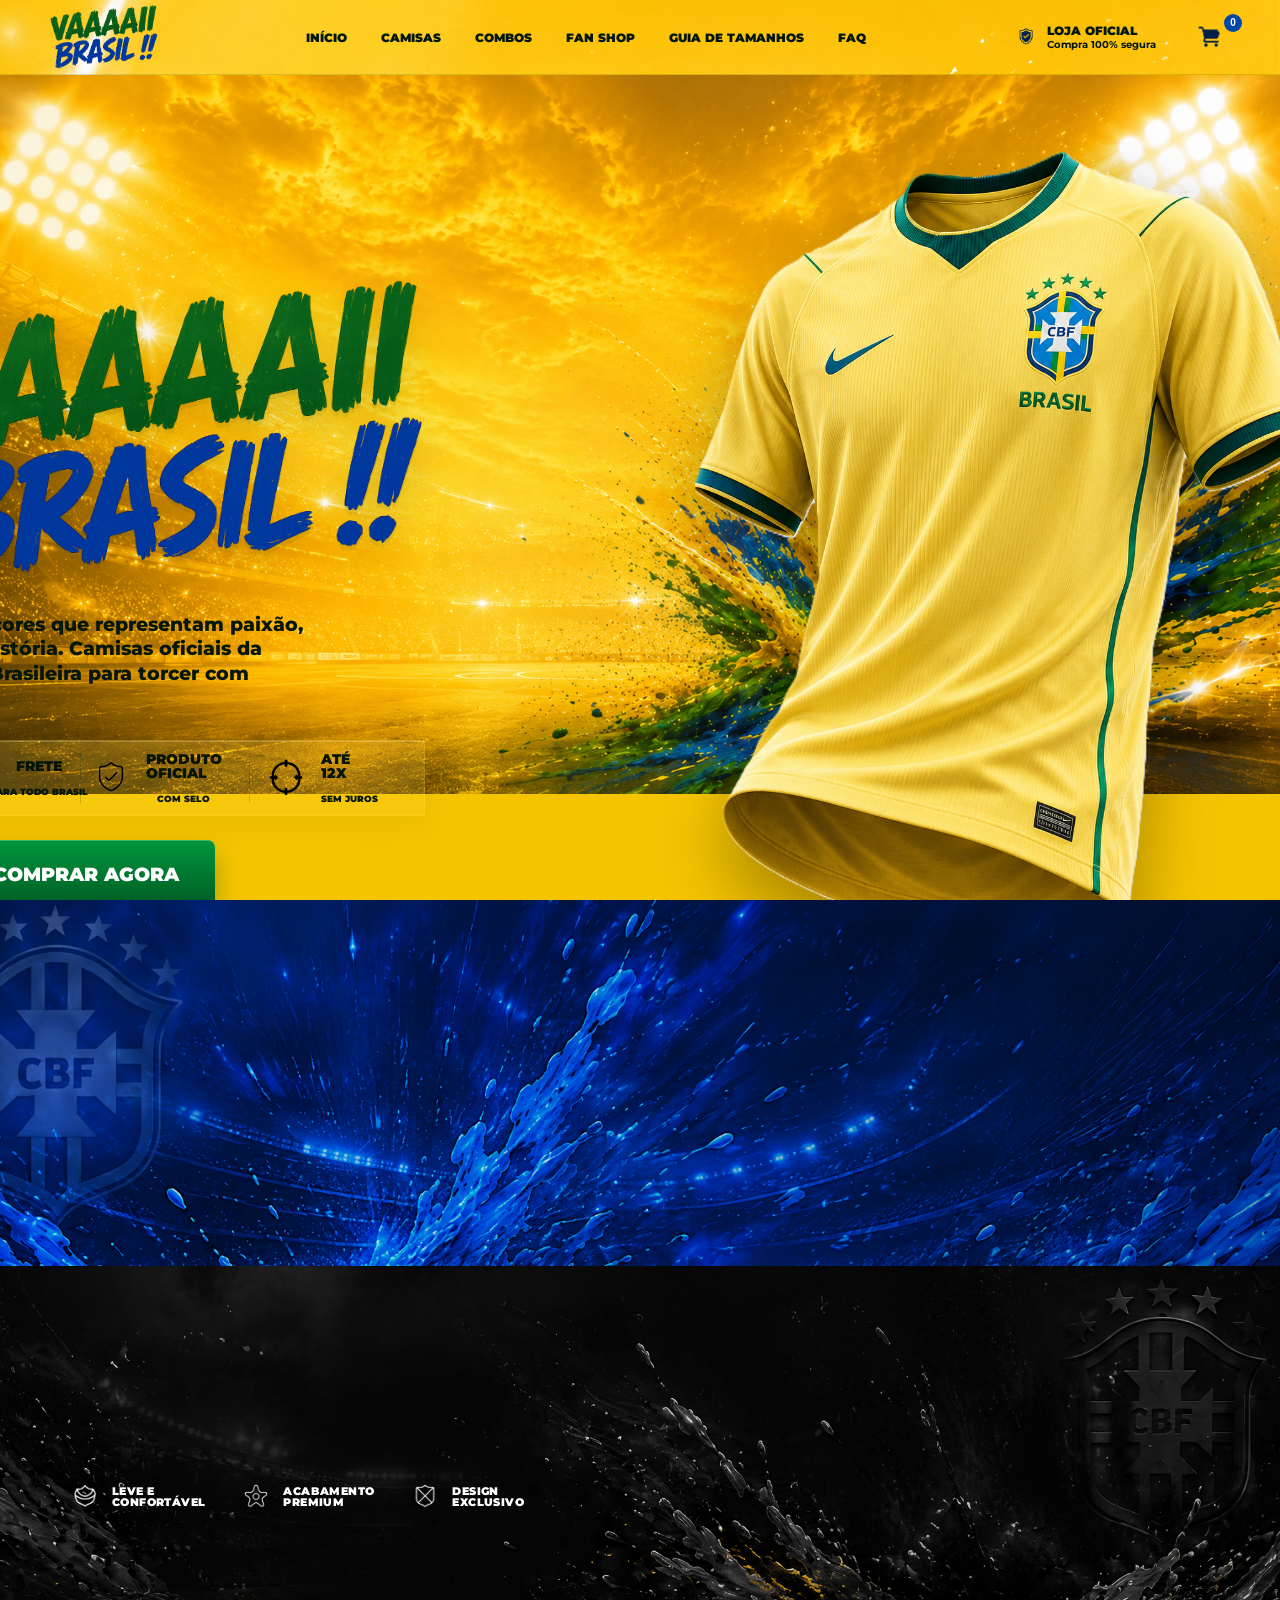
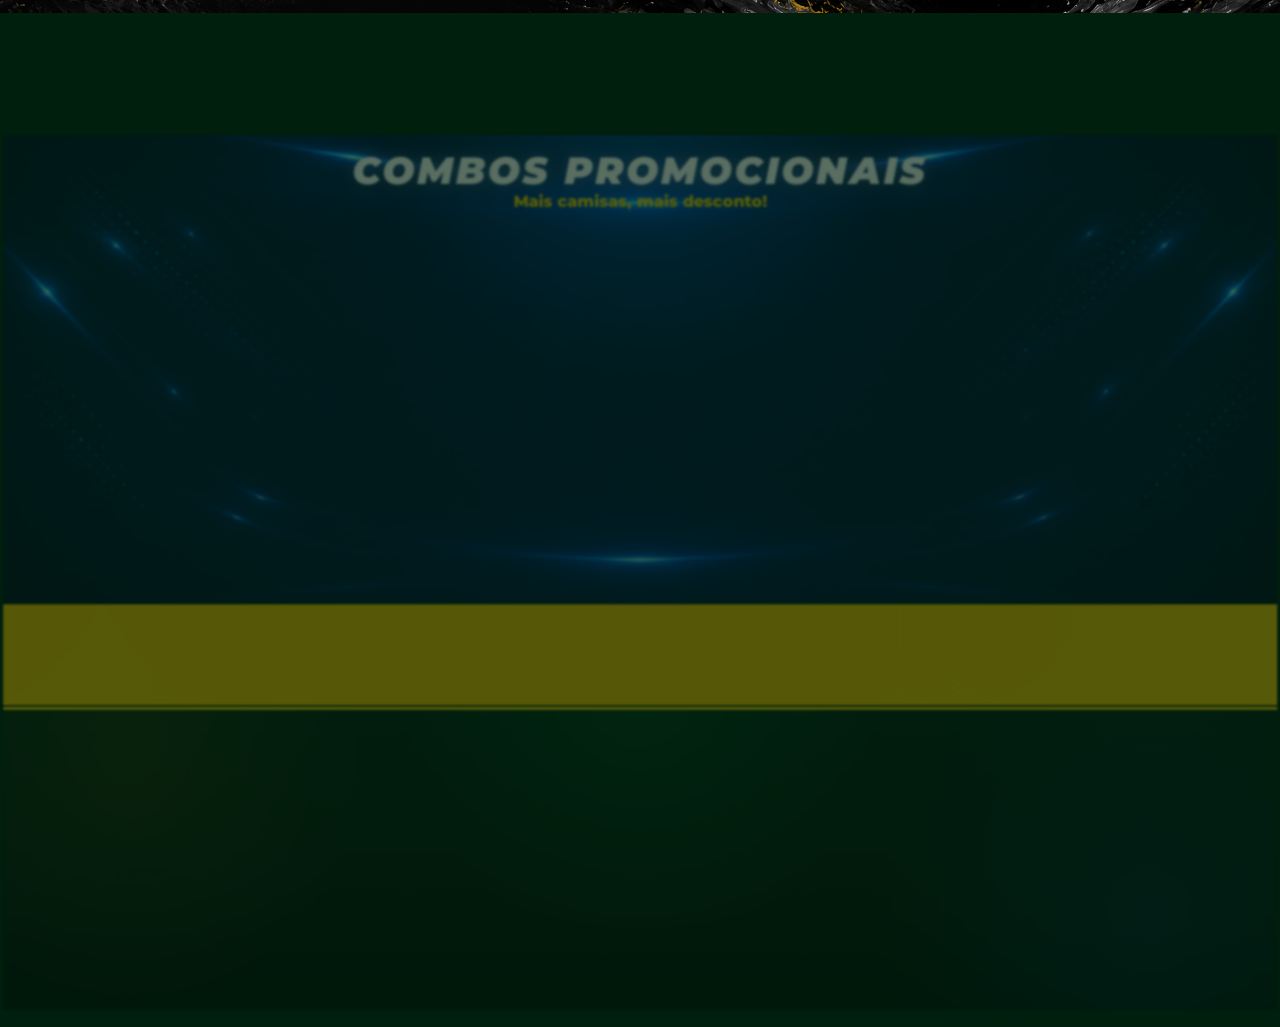
==== commit 51743699: "site de compras finalizado" ====
--- a/index.html
+++ b/index.html
@@ -347,7 +347,7 @@
   </div>
 </div>
 
-        <a href="#" class="combo-button">Escolher</a>
+        <a href="produto.html?produto=camiseta-amarela" class="combo-button">Escolher</a>
 
         <strong class="combo-bottom-text">Desconto progressivo</strong>
       </article>
@@ -382,7 +382,7 @@
   </div>
 </div>
 
-        <a href="#" class="combo-button">Escolher</a>
+        <a href="produto.html?produto=combo-2-camisas" class="combo-button">Escolher</a>
 
         <strong class="combo-bottom-text">+ economia para você</strong>
       </article>
@@ -418,7 +418,7 @@
   </div>
 </div>
 
-        <a href="#" class="combo-button">Escolher</a>
+        <a href="produto.html?produto=combo-3-camisas" class="combo-button">Escolher </a>
 
         <strong class="combo-bottom-text">O melhor custo-benefício</strong>
       </article>
--- a/css/style.css
+++ b/css/style.css
@@ -2751,4 +2751,337 @@
   body.hero-load-complete .hero-section.is-hero-exiting .hero-product {
     transform: translate3d(28px, -14px, 0) scale(0.99) !important;
   }
-}+}
+
+
+/* =========================================================
+   PERSONALIZAÇÃO NA CAMISETA
+========================================================= */
+
+.product-gallery {
+  position: relative;
+}
+
+.shirt-preview {
+  position: absolute;
+  left: 50%;
+  top: 32%;
+  transform: translateX(-50%);
+  width: 160px;
+  min-height: 90px;
+  display: none;
+  flex-direction: column;
+  align-items: center;
+  justify-content: center;
+  pointer-events: none;
+  text-align: center;
+  z-index: 5;
+  opacity: 0.82;
+}
+
+.shirt-preview.active {
+  display: flex;
+}
+
+.shirt-preview span {
+  color: #123f18;
+  font-size: 17px;
+  line-height: 1;
+  font-weight: 900;
+  text-transform: uppercase;
+  letter-spacing: 1px;
+  text-shadow: 0 1px 0 rgba(255, 255, 255, 0.35);
+}
+
+.shirt-preview strong {
+  display: block;
+  margin-top: 6px;
+  color: #123f18;
+  font-size: 42px;
+  line-height: 0.9;
+  font-weight: 900;
+  text-shadow: 0 1px 0 rgba(255, 255, 255, 0.35);
+}
+
+/* =========================================================
+   CARRINHO LATERAL
+========================================================= */
+
+.cart-overlay {
+  position: fixed;
+  inset: 0;
+  z-index: 190;
+  background: rgba(0, 0, 0, 0.48);
+  opacity: 0;
+  visibility: hidden;
+  transition: 0.25s ease;
+}
+
+.cart-overlay.active {
+  opacity: 1;
+  visibility: visible;
+}
+
+.cart-drawer {
+  position: fixed;
+  top: 0;
+  right: 0;
+  z-index: 200;
+  width: min(420px, 100%);
+  height: 100vh;
+  background: #ffffff;
+  box-shadow: -18px 0 50px rgba(0, 0, 0, 0.18);
+  transform: translateX(105%);
+  transition: 0.28s ease;
+  display: flex;
+  flex-direction: column;
+}
+
+.cart-drawer.active {
+  transform: translateX(0);
+}
+
+.cart-drawer-header {
+  height: 78px;
+  padding: 0 20px;
+  border-bottom: 1px solid #eeeeee;
+  display: flex;
+  align-items: center;
+  justify-content: space-between;
+}
+
+.cart-drawer-header strong {
+  display: block;
+  color: #111111;
+  font-size: 20px;
+  font-weight: 900;
+}
+
+.cart-drawer-header span {
+  display: block;
+  margin-top: 3px;
+  color: #777777;
+  font-size: 12px;
+  font-weight: 700;
+}
+
+.cart-drawer-header button {
+  width: 38px;
+  height: 38px;
+  border: 0;
+  border-radius: 999px;
+  background: #f3f3f3;
+  color: #111111;
+  font-size: 28px;
+  line-height: 1;
+}
+
+.cart-items {
+  flex: 1;
+  overflow-y: auto;
+  padding: 16px;
+}
+
+.cart-item {
+  display: grid;
+  grid-template-columns: 74px 1fr;
+  gap: 12px;
+  padding: 12px 0;
+  border-bottom: 1px solid #eeeeee;
+}
+
+.cart-item-image {
+  width: 74px;
+  height: 86px;
+  border: 1px solid #eeeeee;
+  border-radius: 10px;
+  display: grid;
+  place-items: center;
+  overflow: hidden;
+  background: #ffffff;
+}
+
+.cart-item-image img {
+  width: 100%;
+  height: 100%;
+  object-fit: contain;
+}
+
+.cart-item-info h3 {
+  color: #111111;
+  font-size: 12px;
+  line-height: 1.25;
+  font-weight: 900;
+  margin-bottom: 6px;
+}
+
+.cart-item-meta {
+  color: #666666;
+  font-size: 11px;
+  line-height: 1.5;
+  font-weight: 700;
+  margin-bottom: 8px;
+}
+
+.cart-item-bottom {
+  display: flex;
+  align-items: center;
+  justify-content: space-between;
+  gap: 8px;
+}
+
+.cart-item-price {
+  color: #111111;
+  font-size: 14px;
+  font-weight: 900;
+}
+
+.cart-item-qty {
+  display: flex;
+  align-items: center;
+  border: 1px solid #dddddd;
+  border-radius: 999px;
+  overflow: hidden;
+}
+
+.cart-item-qty button {
+  width: 28px;
+  height: 28px;
+  border: 0;
+  background: #f7f7f7;
+  color: #111111;
+  font-size: 15px;
+  font-weight: 900;
+}
+
+.cart-item-qty span {
+  width: 28px;
+  text-align: center;
+  color: #111111;
+  font-size: 12px;
+  font-weight: 900;
+}
+
+.cart-remove {
+  margin-top: 8px;
+  border: 0;
+  background: transparent;
+  color: #d12b2b;
+  font-size: 11px;
+  font-weight: 900;
+  text-decoration: underline;
+}
+
+.cart-empty {
+  display: none;
+  padding: 28px 20px;
+  color: #777777;
+  font-size: 14px;
+  font-weight: 700;
+  text-align: center;
+}
+
+.cart-empty.active {
+  display: block;
+}
+
+.cart-summary {
+  padding: 16px;
+  border-top: 1px solid #eeeeee;
+  background: #ffffff;
+}
+
+.cart-summary > div {
+  display: flex;
+  align-items: center;
+  justify-content: space-between;
+  margin-bottom: 14px;
+}
+
+.cart-summary span {
+  color: #555555;
+  font-size: 13px;
+  font-weight: 800;
+}
+
+.cart-summary strong {
+  color: #111111;
+  font-size: 21px;
+  font-weight: 900;
+}
+
+.cart-checkout {
+  width: 100%;
+  height: 46px;
+  border: 0;
+  border-radius: 10px;
+  background: #18a84f;
+  color: #ffffff;
+  font-size: 13px;
+  font-weight: 900;
+  text-transform: uppercase;
+}
+
+.cart-clear {
+  width: 100%;
+  height: 40px;
+  margin-top: 8px;
+  border: 1px solid #dddddd;
+  border-radius: 10px;
+  background: #ffffff;
+  color: #111111;
+  font-size: 12px;
+  font-weight: 900;
+}
+
+.cart-toast {
+  position: fixed;
+  left: 50%;
+  bottom: 92px;
+  z-index: 300;
+  transform: translateX(-50%) translateY(20px);
+  background: #111111;
+  color: #ffffff;
+  padding: 12px 18px;
+  border-radius: 999px;
+  font-size: 12px;
+  font-weight: 900;
+  opacity: 0;
+  pointer-events: none;
+  transition: 0.25s ease;
+}
+
+.cart-toast.active {
+  opacity: 1;
+  transform: translateX(-50%) translateY(0);
+}
+
+@media (max-width: 768px) {
+  .shirt-preview {
+    top: 31%;
+    width: 115px;
+    min-height: 70px;
+  }
+
+  .shirt-preview span {
+    font-size: 12px;
+  }
+
+  .shirt-preview strong {
+    font-size: 30px;
+  }
+
+  .cart-drawer {
+    width: 100%;
+  }
+
+  .cart-drawer-header {
+    height: 70px;
+  }
+
+  .cart-toast {
+    bottom: 100px;
+    width: max-content;
+    max-width: calc(100% - 32px);
+  }
+}
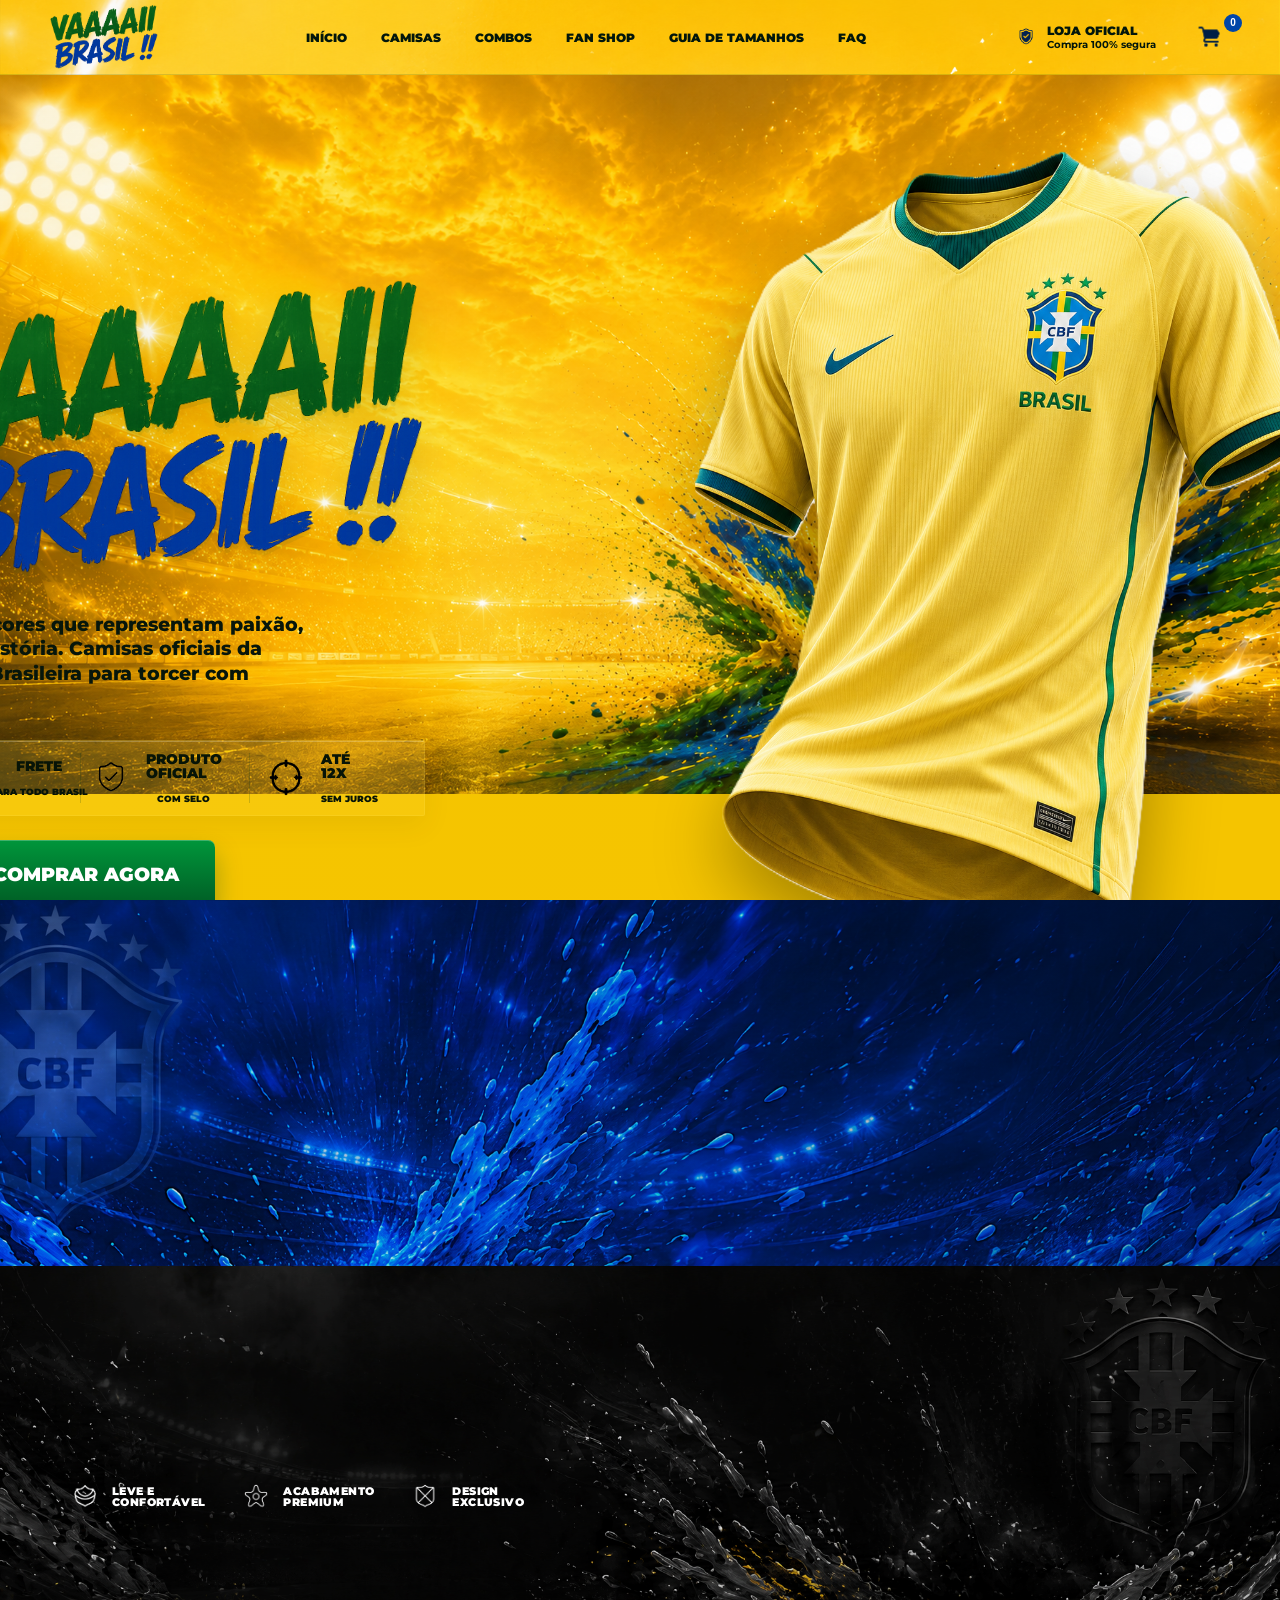
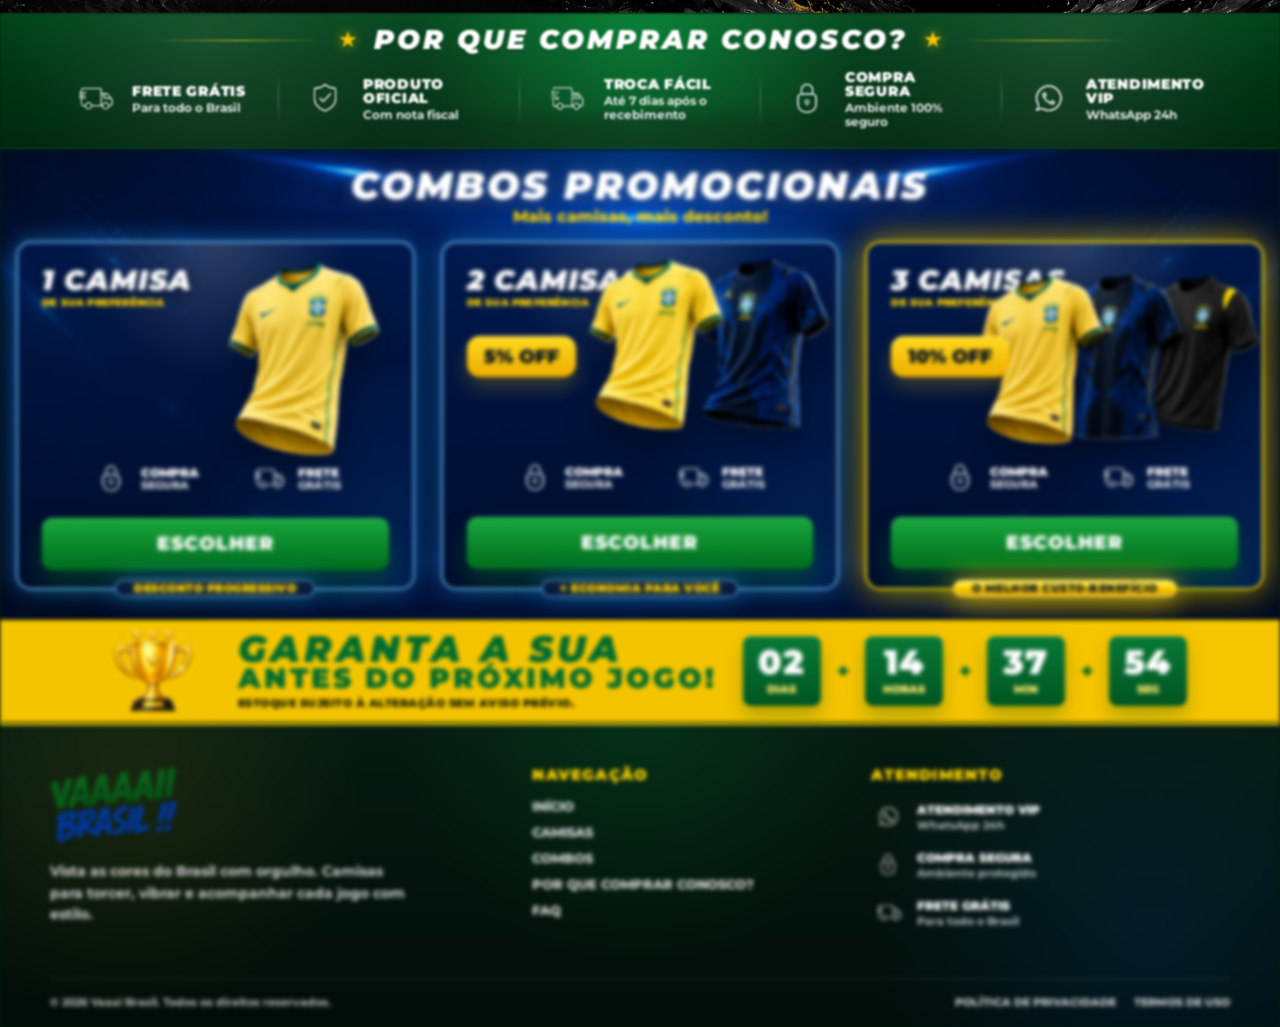
==== commit 92df9c46: "ajuste amarelo" ====
--- a/index.html
+++ b/index.html
@@ -78,6 +78,8 @@
       <div class="container hero-content">
 
         <div class="hero-text">
+
+          <div class="hero-spacer-mobile"></div>
           
           <div class="hero-logo-title">
             <img src="assets/logo.png" alt="Vaaai Brasil">
--- a/css/style.css
+++ b/css/style.css
@@ -3085,3 +3085,569 @@
     max-width: calc(100% - 32px);
   }
 }
+/* =========================================================
+   HERO MOBILE CORRETO
+========================================================= */
+
+@media (max-width: 768px) {
+  body {
+    overflow-x: hidden !important;
+    background: #f5c400 !important;
+  }
+
+  .container {
+    width: calc(100% - 24px) !important;
+  }
+
+  /* HEADER */
+  .site-header {
+    height: 72px !important;
+    background-image: url("../assets/fundo-header.png") !important;
+    background-repeat: no-repeat !important;
+    background-size: cover !important;
+    background-position: center center !important;
+  }
+
+  .header-content {
+    height: 72px !important;
+    padding: 0 10px !important;
+    gap: 8px !important;
+  }
+
+  .desktop-nav {
+    display: none !important;
+  }
+
+  .logo img {
+    width: 112px !important;
+  }
+
+  .header-actions {
+    display: flex !important;
+    align-items: center !important;
+    gap: 10px !important;
+  }
+
+  .secure-store {
+    display: flex !important;
+    align-items: center !important;
+    gap: 6px !important;
+  }
+
+  .shield-icon {
+    width: 24px !important;
+    height: 24px !important;
+    flex: 0 0 24px !important;
+  }
+
+  .secure-store strong {
+    font-size: 10px !important;
+    line-height: 1 !important;
+  }
+
+  .secure-store small {
+    font-size: 7px !important;
+    line-height: 1 !important;
+  }
+
+  .cart-button {
+    width: 34px !important;
+    height: 34px !important;
+  }
+
+  .cart-button img {
+    width: 28px !important;
+    height: 28px !important;
+  }
+
+  .cart-button span {
+    top: -4px !important;
+    right: -4px !important;
+    width: 18px !important;
+    height: 18px !important;
+    font-size: 10px !important;
+  }
+
+  .mobile-menu-button {
+    display: flex !important;
+    width: 40px !important;
+    height: 40px !important;
+    border-radius: 10px !important;
+    background: #006b2d !important;
+    flex: 0 0 40px !important;
+  }
+
+  .mobile-menu-button span {
+    width: 20px !important;
+    height: 3px !important;
+    background: #ffffff !important;
+  }
+
+  .mobile-nav {
+    top: 72px;
+  }
+
+  /* HERO */
+  .hero-section {
+    position: relative !important;
+    min-height: auto !important;
+    padding-top: 72px !important;
+    background: #f5c400 !important;
+    overflow: hidden !important;
+  }
+
+  .hero-section::before {
+    content: "" !important;
+    position: absolute !important;
+    inset: 72px 0 0 0 !important;
+    z-index: 0 !important;
+    background-image: url("../assets/fundo-mobile-amarelo.png") !important;
+    background-repeat: no-repeat !important;
+    background-size: cover !important;
+    background-position: top center !important;
+  }
+
+  .hero-overlay {
+    display: none !important;
+  }
+
+  .hero-content {
+    position: relative !important;
+    z-index: 2 !important;
+    min-height: auto !important;
+    display: block !important;
+    padding: 20px 0 26px !important;
+  }
+
+  .hero-text {
+    position: relative !important;
+    padding-top: 0 !important;
+    transform: none !important;
+    text-align: left !important;
+    z-index: 3 !important;
+  }
+
+  .hero-spacer-mobile {
+    display: none !important;
+  }
+
+  /* LOGO GRANDE DO HERO */
+  .hero-logo-title {
+    display: block !important;
+    width: 100% !important;
+    margin: 0 0 10px 0 !important;
+    transform: none !important;
+  }
+
+  .hero-logo-title img {
+    width: 100% !important;
+    max-width: 340px !important;
+    height: auto !important;
+    filter: none !important;
+  }
+
+  /* TEXTO */
+  .hero-text p {
+    max-width: 245px !important;
+    margin: 0 0 0 6px !important;
+    font-size: 16px !important;
+    line-height: 1.28 !important;
+    font-weight: 800 !important;
+    color: #111111 !important;
+    text-align: left !important;
+  }
+
+  /* ÁREA DA CAMISETA */
+  .hero-product {
+    display: block !important;
+    position: relative !important;
+    width: 100% !important;
+    height: 430px !important;
+    min-height: 430px !important;
+    margin-top: -8px !important;
+    z-index: 2 !important;
+  }
+
+  .hero-shirt {
+    display: block !important;
+    position: absolute !important;
+    width: 310px !important;
+    max-width: none !important;
+    top: 58px !important;
+    left: 50% !important;
+    right: auto !important;
+    transform: translateX(-8%) !important;
+    filter: drop-shadow(0 18px 26px rgba(0, 0, 0, 0.32)) !important;
+    animation: none !important;
+  }
+
+  .promo-badge {
+    display: block !important;
+    position: absolute !important;
+    width: 110px !important;
+    left: 4px !important;
+    top: 145px !important;
+    z-index: 4 !important;
+    filter: drop-shadow(0 10px 16px rgba(0, 0, 0, 0.28)) !important;
+    animation: none !important;
+  }
+
+  .hero-ball {
+    display: block !important;
+    position: absolute !important;
+    width: 118px !important;
+    left: 6px !important;
+    bottom: 8px !important;
+    z-index: 4 !important;
+    filter: drop-shadow(0 14px 20px rgba(0, 0, 0, 0.34)) !important;
+  }
+
+  /* BENEFÍCIOS */
+  .hero-benefits {
+    width: 100% !important;
+    margin: 10px 0 18px !important;
+    padding: 0 !important;
+    display: grid !important;
+    grid-template-columns: repeat(3, 1fr) !important;
+    gap: 0 !important;
+    background: rgba(255, 220, 63, 0.96) !important;
+    border-radius: 16px !important;
+    box-shadow: 0 12px 22px rgba(94, 73, 0, 0.18) !important;
+    overflow: hidden !important;
+  }
+
+  .hero-benefits .hero-benefit {
+    min-height: 92px !important;
+    padding: 10px 6px !important;
+    display: flex !important;
+    flex-direction: column !important;
+    align-items: center !important;
+    justify-content: center !important;
+    gap: 6px !important;
+    text-align: center !important;
+    border-right: 1px solid rgba(0, 0, 0, 0.18) !important;
+  }
+
+  .hero-benefits .hero-benefit:last-child {
+    border-right: 0 !important;
+  }
+
+  .hero-benefits div {
+    padding-right: 0 !important;
+    border-right: 0 !important;
+  }
+
+  .hero-benefit img {
+    width: 30px !important;
+    height: 30px !important;
+  }
+
+  .hero-benefit strong {
+    font-size: 10px !important;
+    line-height: 1.05 !important;
+    font-weight: 900 !important;
+  }
+
+  .hero-benefit small {
+    font-size: 7px !important;
+    line-height: 1.05 !important;
+    font-weight: 900 !important;
+    white-space: nowrap !important;
+  }
+
+  /* BOTÃO */
+  .primary-button {
+    width: 100% !important;
+    min-width: 0 !important;
+    height: 74px !important;
+    margin: 0 auto !important;
+    padding: 0 16px !important;
+    border-radius: 14px !important;
+    gap: 14px !important;
+    font-size: 30px !important;
+    line-height: 1 !important;
+    letter-spacing: 1px !important;
+    box-shadow:
+      0 8px 0 rgba(0, 45, 12, 0.5),
+      0 14px 22px rgba(0, 80, 28, 0.24) !important;
+  }
+
+  .primary-button img {
+    width: 36px !important;
+    height: 36px !important;
+    flex: 0 0 36px !important;
+  }
+}
+
+/* TELAS AINDA MENORES */
+@media (max-width: 390px) {
+  .logo img {
+    width: 102px !important;
+  }
+
+  .secure-store strong {
+    font-size: 9px !important;
+  }
+
+  .secure-store small {
+    font-size: 6px !important;
+  }
+
+  .hero-logo-title img {
+    max-width: 315px !important;
+  }
+
+  .hero-text p {
+    max-width: 230px !important;
+    font-size: 15px !important;
+  }
+
+  .hero-product {
+    height: 400px !important;
+    min-height: 400px !important;
+  }
+
+  .hero-shirt {
+    width: 292px !important;
+    top: 62px !important;
+  }
+
+  .promo-badge {
+    width: 102px !important;
+    left: 2px !important;
+    top: 150px !important;
+  }
+
+  .hero-ball {
+    width: 108px !important;
+  }
+
+  .primary-button {
+    height: 70px !important;
+    font-size: 27px !important;
+  }
+}
+
+/* =========================================================
+   HERO MOBILE - AJUSTE FINO DE POSIÇÃO
+========================================================= */
+
+@media (max-width: 768px) {
+  .hero-section {
+    position: relative !important;
+    padding-top: 72px !important;
+    overflow: hidden !important;
+    background: #f5c400 !important;
+  }
+
+  .hero-section::before {
+    content: "" !important;
+    position: absolute !important;
+    inset: 72px 0 0 0 !important;
+    z-index: 0 !important;
+    background-image: url("../assets/fundo-mobile-amarelo.png") !important;
+    background-repeat: no-repeat !important;
+    background-size: cover !important;
+    background-position: top center !important;
+  }
+
+  .hero-overlay {
+    display: none !important;
+  }
+
+  .hero-content {
+    position: relative !important;
+    z-index: 2 !important;
+    display: block !important;
+    padding: 18px 0 24px !important;
+    min-height: 760px !important;
+  }
+
+  .hero-text {
+    position: relative !important;
+    z-index: 3 !important;
+    padding-top: 0 !important;
+    text-align: left !important;
+  }
+
+  .hero-spacer-mobile {
+    display: none !important;
+  }
+
+  /* LOGO GRANDE DO HERO */
+  .hero-logo-title {
+    display: block !important;
+    margin: 0 0 8px 0 !important;
+  }
+
+  .hero-logo-title img {
+    width: 100% !important;
+    max-width: 290px !important;
+    height: auto !important;
+    display: block !important;
+  }
+
+  /* TEXTO */
+  .hero-text p {
+    max-width: 170px !important;
+    margin: 10px 0 0 4px !important;
+    font-size: 15px !important;
+    line-height: 1.28 !important;
+    font-weight: 800 !important;
+    color: #111111 !important;
+    text-align: left !important;
+  }
+
+  /* PRODUTO */
+  .hero-product {
+    display: block !important;
+    position: absolute !important;
+    left: 0 !important;
+    right: 0 !important;
+    top: 178px !important;
+    height: 360px !important;
+    z-index: 2 !important;
+    pointer-events: none !important;
+  }
+
+  .hero-shirt {
+    display: block !important;
+    position: absolute !important;
+    width: 255px !important;
+    max-width: none !important;
+    top: 58px !important;
+    left: 50% !important;
+    transform: translateX(-6%) !important;
+    z-index: 3 !important;
+    filter: drop-shadow(0 18px 24px rgba(0, 0, 0, 0.30)) !important;
+    animation: none !important;
+  }
+
+  .promo-badge {
+    display: block !important;
+    position: absolute !important;
+    width: 94px !important;
+    left: 0 !important;
+    top: 155px !important;
+    z-index: 4 !important;
+    filter: drop-shadow(0 8px 14px rgba(0, 0, 0, 0.22)) !important;
+  }
+
+  .hero-ball {
+    display: block !important;
+    position: absolute !important;
+    width: 98px !important;
+    left: 8px !important;
+    top: 280px !important;
+    z-index: 4 !important;
+    filter: drop-shadow(0 12px 18px rgba(0, 0, 0, 0.30)) !important;
+  }
+
+  /* BENEFÍCIOS */
+  .hero-benefits {
+    width: 100% !important;
+    margin: 355px 0 16px !important;
+    padding: 0 !important;
+    display: grid !important;
+    grid-template-columns: repeat(3, 1fr) !important;
+    gap: 0 !important;
+    background: rgba(255, 219, 63, 0.96) !important;
+    border-radius: 14px !important;
+    overflow: hidden !important;
+    box-shadow: 0 10px 18px rgba(90, 68, 0, 0.16) !important;
+  }
+
+  .hero-benefits .hero-benefit {
+    min-height: 92px !important;
+    padding: 10px 6px !important;
+    display: flex !important;
+    flex-direction: column !important;
+    align-items: center !important;
+    justify-content: center !important;
+    gap: 6px !important;
+    text-align: center !important;
+    border-right: 1px solid rgba(0, 0, 0, 0.18) !important;
+  }
+
+  .hero-benefits .hero-benefit:last-child {
+    border-right: 0 !important;
+  }
+
+  .hero-benefit img {
+    width: 28px !important;
+    height: 28px !important;
+    object-fit: contain !important;
+  }
+
+  .hero-benefit strong {
+    font-size: 10px !important;
+    line-height: 1.05 !important;
+    font-weight: 900 !important;
+    text-transform: uppercase !important;
+  }
+
+  .hero-benefit small {
+    font-size: 7px !important;
+    line-height: 1.05 !important;
+    font-weight: 900 !important;
+    text-transform: uppercase !important;
+    white-space: nowrap !important;
+  }
+
+  /* BOTÃO */
+  .primary-button {
+    width: 100% !important;
+    min-width: 0 !important;
+    height: 68px !important;
+    margin: 0 auto !important;
+    padding: 0 16px !important;
+    border-radius: 14px !important;
+    gap: 12px !important;
+    font-size: 24px !important;
+    line-height: 1 !important;
+    letter-spacing: 1px !important;
+    box-shadow:
+      0 7px 0 rgba(0, 45, 12, 0.48),
+      0 12px 18px rgba(0, 80, 28, 0.22) !important;
+  }
+
+  .primary-button img {
+    width: 28px !important;
+    height: 28px !important;
+    flex: 0 0 28px !important;
+  }
+}
+
+/* AJUSTE EXTRA PARA CELULARES PEQUENOS */
+@media (max-width: 390px) {
+  .hero-logo-title img {
+    max-width: 276px !important;
+  }
+
+  .hero-text p {
+    max-width: 162px !important;
+    font-size: 14px !important;
+  }
+
+  .hero-product {
+    top: 172px !important;
+    height: 345px !important;
+  }
+
+  .hero-shirt {
+    width: 285px !important;
+    top: 60px !important;
+    right: 150px;
+  }
+
+  
+
+  .hero-benefits {
+    margin-top: 340px !important;
+  }
+
+  .primary-button {
+    height: 66px !important;
+    font-size: 22px !important;
+  }
+}
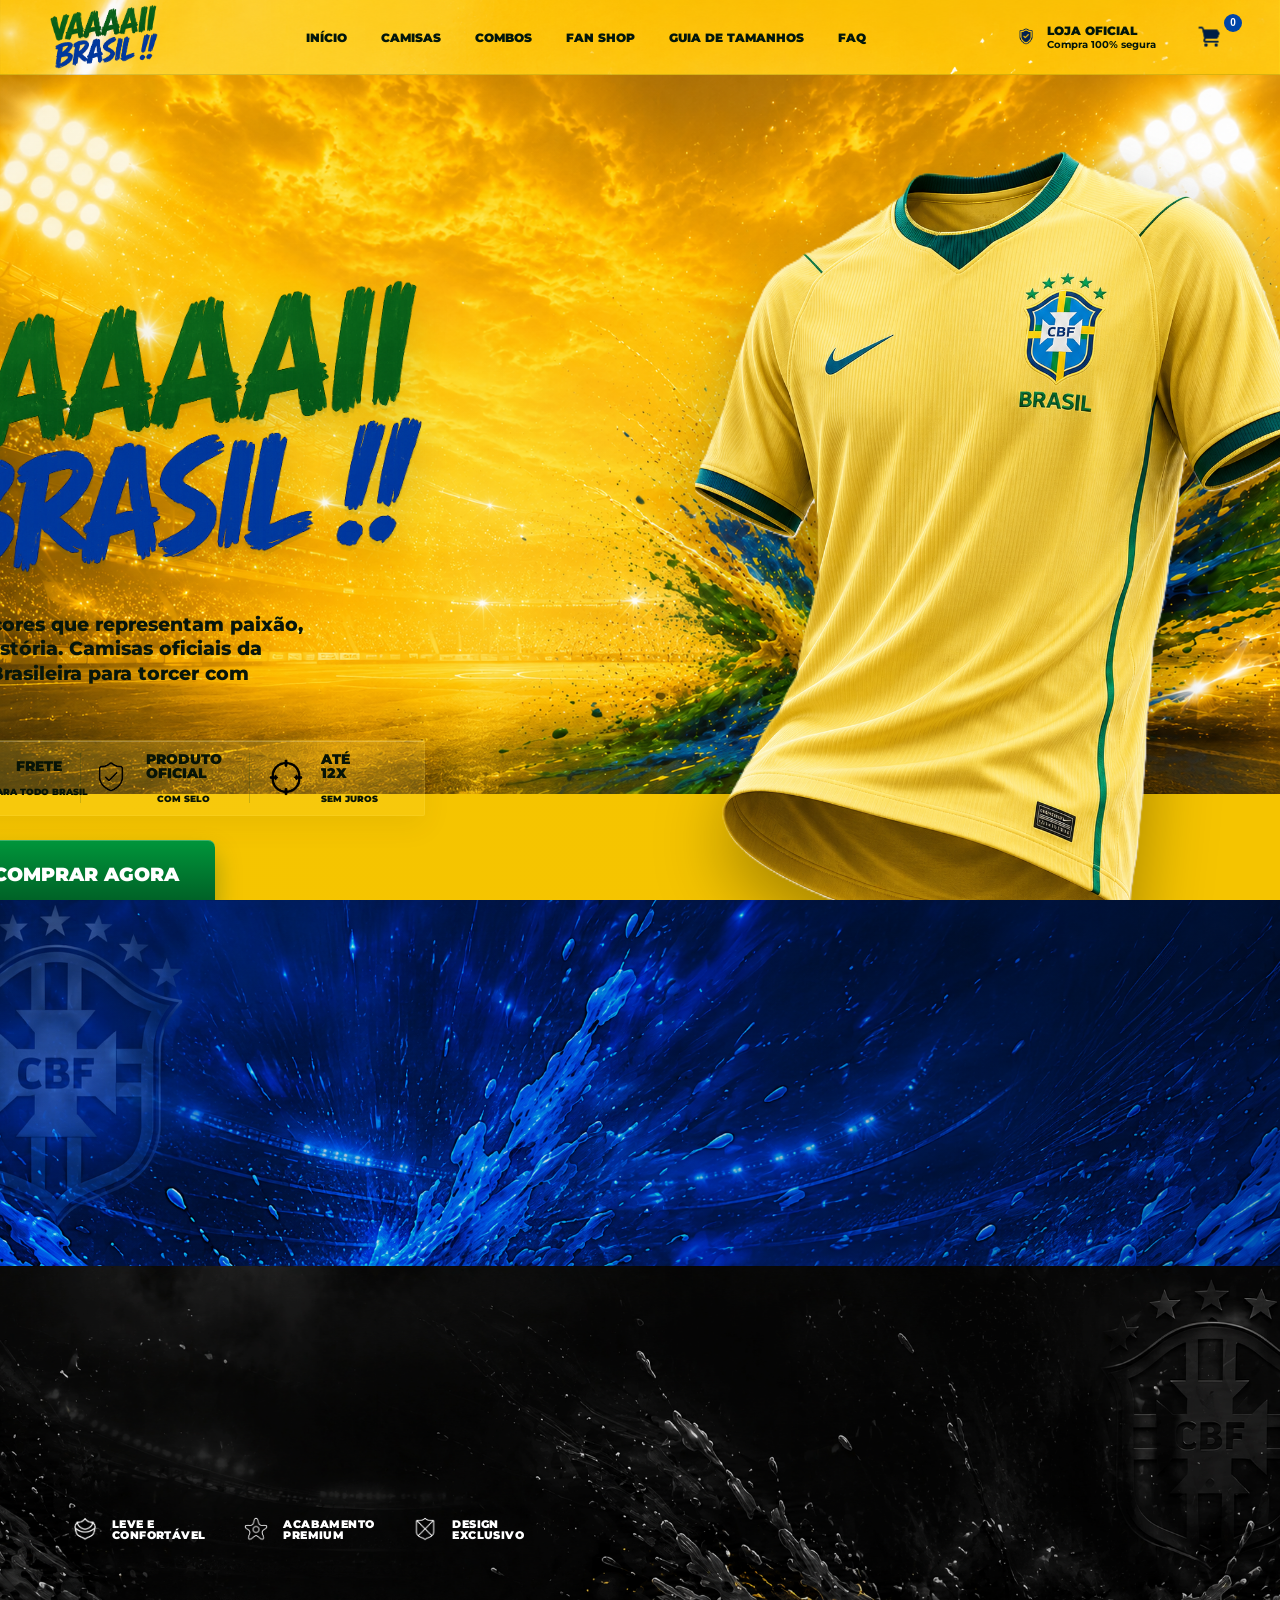
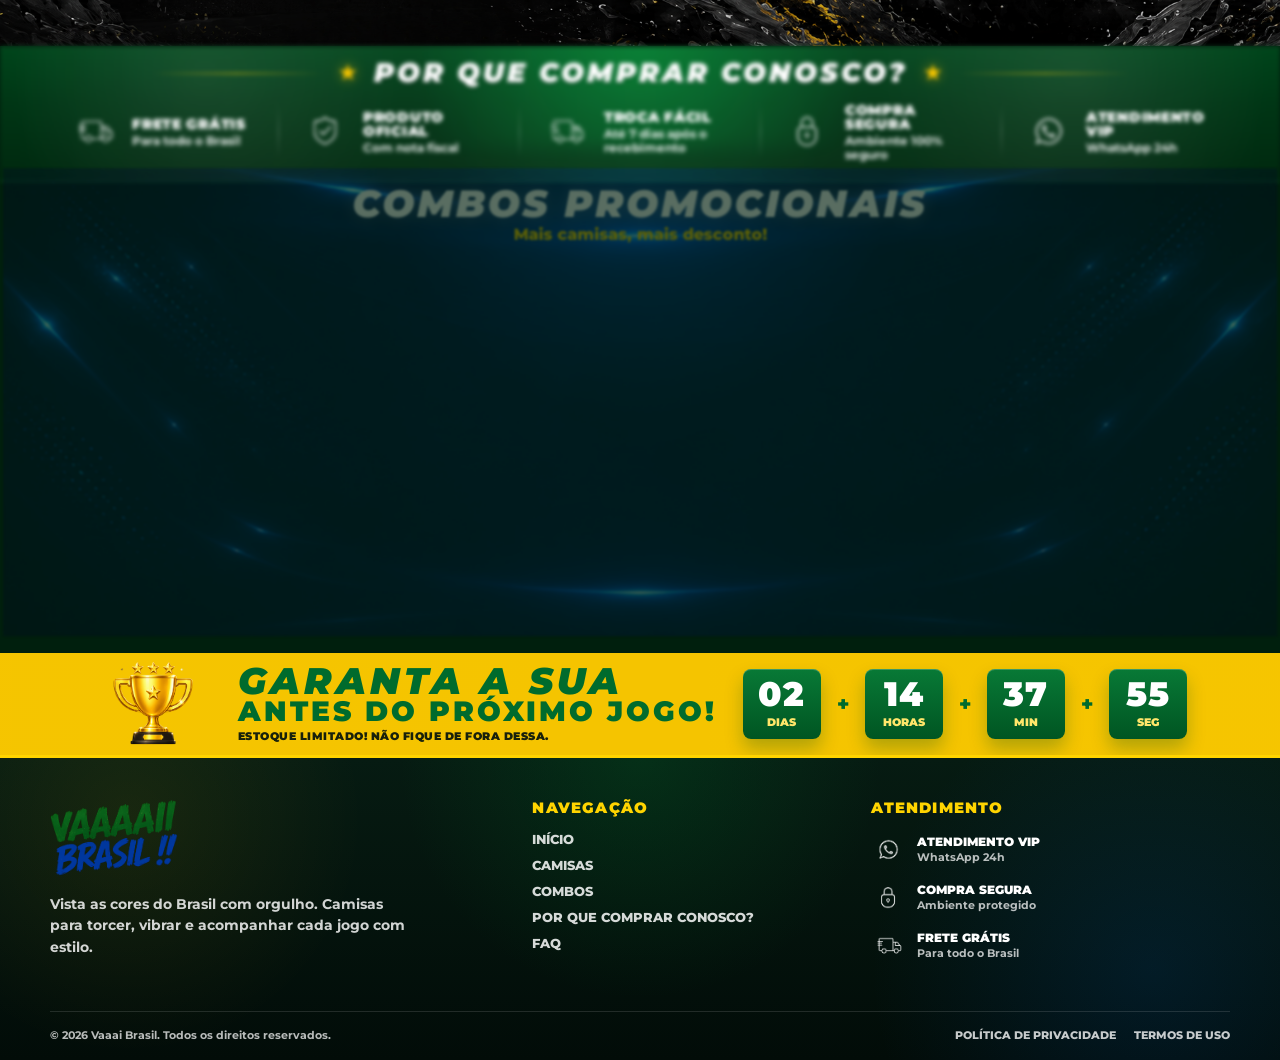
==== commit 8ec5a3db: "site feito" ====
--- a/index.html
+++ b/index.html
@@ -307,6 +307,9 @@
         </div>
       </div>
     </div>
+
+    <div class="why-carousel-dots" id="whyCarouselDots"></div>
+
   </div>
 </section>
 
@@ -427,6 +430,8 @@
 
     </div>
 
+    <div class="combos-carousel-dots" id="combosCarouselDots"></div>
+
   </div>
 </section>
 
@@ -438,9 +443,18 @@
     </div>
 
     <div class="countdown-text">
+      <span class="countdown-mobile-leaf">⌄</span>
+
       <h2>Garanta a sua</h2>
       <strong>antes do próximo jogo!</strong>
-      <p>Estoque sujeito à alteração sem aviso prévio.</p>
+      <p>Estoque limitado! Não fique de fora dessa.</p>
+    </div>
+
+    <div class="countdown-shirt-mobile">
+      <img 
+        src="assets/camisa-contador-mobile-sem-fundo.png" 
+        alt="Camisas da Seleção Brasileira"
+      >
     </div>
 
     <div class="countdown-timer" data-countdown>
--- a/css/style.css
+++ b/css/style.css
@@ -1212,6 +1212,7 @@
     align-items: center;
     gap: 34px;
     margin: 22px 0 24px;
+    margin-top: 60px ;
   }
 
   .black-shirt-feature {
@@ -3650,4 +3651,1989 @@
     height: 66px !important;
     font-size: 22px !important;
   }
+}
+
+
+/* =========================================================
+   CAMISA AZUL - MOBILE
+========================================================= */
+
+@media (max-width: 768px) {
+  .blue-shirt-section {
+    position: relative !important;
+    overflow: hidden !important;
+    min-height: auto !important;
+    background: #031a52 !important;
+    padding: 0 !important;
+  }
+
+  .blue-shirt-section::before {
+    content: "" !important;
+    position: absolute !important;
+    inset: 0 !important;
+    z-index: 0 !important;
+    background-image: url("../assets/fundo-mobile-azul.png") !important;
+    background-repeat: no-repeat !important;
+    background-size: cover !important;
+    background-position: top center !important;
+  }
+
+  .blue-shirt-section::after {
+    display: none !important;
+  }
+
+  .blue-shirt-content {
+    position: relative !important;
+    z-index: 2 !important;
+    display: flex !important;
+    flex-direction: column !important;
+    align-items: center !important;
+    gap: 0 !important;
+    min-height: auto !important;
+    padding: 22px 0 26px !important;
+  }
+
+  /* ÁREA DO PRODUTO */
+  .blue-shirt-product {
+    position: relative !important;
+    width: 100% !important;
+    height: 400px !important;
+    min-height: 400px !important;
+    overflow: visible !important;
+  }
+
+  .blue-shirt-img {
+    position: absolute !important;
+    width: 295px !important;
+    max-width: none !important;
+    left: 50% !important;
+    top: 10px !important;
+    bottom: auto !important;
+    transform: translateX(-50%) !important;
+    filter: drop-shadow(0 22px 30px rgba(0, 0, 0, 0.48)) !important;
+    animation: none !important;
+  }
+
+  .blue-ball {
+    display: block !important;
+    position: absolute !important;
+    width: 92px !important;
+    left: 8px !important;
+    top: 170px !important;
+    z-index: 3 !important;
+    filter: drop-shadow(0 12px 18px rgba(0, 0, 0, 0.34)) !important;
+  }
+
+  /* BLOCO DE TEXTO */
+  .blue-shirt-text {
+    width: 100% !important;
+    max-width: 360px !important;
+    padding-top: 0 !important;
+    text-align: center !important;
+  }
+
+  .blue-shirt-text h2 {
+    margin: 0 0 10px !important;
+    font-size: 38px !important;
+    line-height: 0.96 !important;
+    font-weight: 900 !important;
+    letter-spacing: 1px !important;
+    color: #ffffff !important;
+    text-transform: uppercase !important;
+    font-style: italic !important;
+  }
+
+  .blue-stars {
+    order: 2;
+    margin: 0 0 8px !important;
+    color: #ffd400 !important;
+    font-size: 18px !important;
+    line-height: 1 !important;
+    letter-spacing: 4px !important;
+    text-shadow: 0 0 12px rgba(255, 212, 0, 0.45) !important;
+  }
+
+  .blue-edition {
+    display: block !important;
+    margin: 0 0 18px !important;
+    color: #ffffff !important;
+    font-size: 15px !important;
+    line-height: 1 !important;
+    font-weight: 900 !important;
+    text-transform: uppercase !important;
+    letter-spacing: 1px !important;
+  }
+
+  .blue-shirt-text p {
+    max-width: 330px !important;
+    margin: 0 auto 20px !important;
+    color: #ffffff !important;
+    font-size: 14px !important;
+    line-height: 1.45 !important;
+    font-weight: 500 !important;
+  }
+
+  /* ÍCONES */
+  .blue-shirt-features {
+    width: 100% !important;
+    display: grid !important;
+    grid-template-columns: repeat(3, 1fr) !important;
+    gap: 0 !important;
+    align-items: start !important;
+    margin: 0 0 22px !important;
+  }
+
+  .blue-shirt-feature {
+    display: flex !important;
+    flex-direction: column !important;
+    align-items: center !important;
+    justify-content: flex-start !important;
+    gap: 8px !important;
+    position: relative !important;
+    padding: 0 8px !important;
+    text-align: center !important;
+  }
+
+  .blue-shirt-feature::after {
+    content: "" !important;
+    position: absolute !important;
+    top: 8px !important;
+    right: 0 !important;
+    width: 1px !important;
+    height: 42px !important;
+    background: rgba(255, 208, 0, 0.45) !important;
+  }
+
+  .blue-shirt-feature:last-child::after {
+    display: none !important;
+  }
+
+  .blue-shirt-feature img {
+    width: 32px !important;
+    height: 32px !important;
+    object-fit: contain !important;
+    filter: drop-shadow(0 4px 8px rgba(0, 0, 0, 0.28)) !important;
+  }
+
+  .blue-shirt-feature span {
+    color: #ffffff !important;
+    font-size: 10px !important;
+    line-height: 1.08 !important;
+    font-weight: 900 !important;
+    text-transform: uppercase !important;
+    letter-spacing: 0.2px !important;
+  }
+
+  /* BOTÃO */
+  .blue-button {
+    width: 100% !important;
+    min-width: 0 !important;
+    height: 62px !important;
+    padding: 0 16px !important;
+    margin: 0 auto !important;
+    border-radius: 14px !important;
+    display: inline-flex !important;
+    align-items: center !important;
+    justify-content: center !important;
+    gap: 12px !important;
+
+    background: linear-gradient(180deg, #ffd829 0%, #e4af00 100%) !important;
+    color: #06121f !important;
+    font-size: 16px !important;
+    line-height: 1 !important;
+    font-weight: 900 !important;
+    letter-spacing: 0.5px !important;
+    text-transform: uppercase !important;
+
+    box-shadow:
+      0 10px 22px rgba(255, 195, 0, 0.28),
+      inset 0 1px 0 rgba(255, 255, 255, 0.4) !important;
+  }
+
+  .blue-button img {
+    width: 28px !important;
+    height: 28px !important;
+    flex: 0 0 28px !important;
+    object-fit: contain !important;
+  }
+}
+
+/* AJUSTE EXTRA PARA TELAS MENORES */
+@media (max-width: 390px) {
+  .blue-shirt-product {
+    height: 385px !important;
+    min-height: 385px !important;
+  }
+
+  .blue-shirt-img {
+    width: 280px !important;
+    top: 14px !important;
+  }
+
+  .blue-ball {
+    width: 86px !important;
+    left: 4px !important;
+    top: 175px !important;
+  }
+
+  .blue-shirt-text h2 {
+    font-size: 34px !important;
+  }
+
+  .blue-shirt-text p {
+    max-width: 310px !important;
+    font-size: 13px !important;
+  }
+
+  .blue-button {
+    height: 60px !important;
+    font-size: 15px !important;
+  }
+}
+
+
+/* =========================================================
+   CAMISA AZUL MOBILE - CENTRALIZAR CAMISETA
+========================================================= */
+
+@media (max-width: 768px) {
+  .blue-shirt-product {
+    position: relative !important;
+    width: 100% !important;
+    height: 390px !important;
+    min-height: 390px !important;
+    display: flex !important;
+    align-items: flex-start !important;
+    justify-content: center !important;
+    overflow: visible !important;
+  }
+
+  .blue-shirt-section .blue-shirt-product .blue-shirt-img,
+  .blue-shirt-section.is-blue-visible .blue-shirt-img.blue-reveal-item {
+    position: absolute !important;
+    left: 50% !important;
+    right: auto !important;
+    top: 12px !important;
+    bottom: auto !important;
+
+    width: 300px !important;
+    max-width: none !important;
+
+    transform: translateX(-50%) !important;
+    animation: none !important;
+
+    z-index: 3 !important;
+    filter: drop-shadow(0 22px 30px rgba(0, 0, 0, 0.48)) !important;
+  }
+
+  .blue-ball {
+    left: 18px !important;
+    top: 178px !important;
+    width: 92px !important;
+    z-index: 4 !important;
+  }
+}
+
+@media (max-width: 390px) {
+  .blue-shirt-product {
+    height: 460px !important;
+    min-height: 370px !important;
+  }
+
+  .blue-shirt-section .blue-shirt-product .blue-shirt-img,
+  .blue-shirt-section.is-blue-visible .blue-shirt-img.blue-reveal-item {
+    width: 285px !important;
+    top: 140px !important;
+  }
+
+  .blue-ball {
+    left: 14px !important;
+    top: 174px !important;
+    width: 86px !important;
+  }
+}
+
+@media (max-width: 768px) {
+  .blue-shirt-product {
+    position: relative !important;
+    width: 100% !important;
+    height: 390px !important;
+    min-height: 390px !important;
+    display: flex !important;
+    align-items: flex-start !important;
+    justify-content: center !important;
+    overflow: visible !important;
+  }
+
+  .blue-shirt-section .blue-shirt-product .blue-shirt-img,
+  .blue-shirt-section.is-blue-visible .blue-shirt-img.blue-reveal-item {
+    position: absolute !important;
+    left: 50% !important;
+    right: auto !important;
+    top: 42px !important;
+    bottom: auto !important;
+    width: 300px !important;
+    max-width: none !important;
+    transform: translateX(-50%) !important;
+    animation: none !important;
+    z-index: 3 !important;
+    filter: drop-shadow(0 20px 28px rgba(0, 0, 0, 0.42)) !important;
+
+    -webkit-mask-image: linear-gradient(to bottom, #000 0%, #000 82%, transparent 100%);
+    mask-image: linear-gradient(to bottom, #000 0%, #000 82%, transparent 100%);
+  }
+
+  .blue-ball {
+    left: 18px !important;
+    top: 182px !important;
+    width: 92px !important;
+    z-index: 4 !important;
+  }
+}
+
+@media (max-width: 390px) {
+  .blue-shirt-product {
+    height: 370px !important;
+    min-height: 370px !important;
+  }
+
+  .blue-shirt-section .blue-shirt-product .blue-shirt-img,
+  .blue-shirt-section.is-blue-visible .blue-shirt-img.blue-reveal-item {
+    width: 285px !important;
+    top: 86px !important;
+  }
+
+  .blue-ball {
+    left: 14px !important;
+    top: 180px !important;
+    width: 86px !important;
+  }
+}
+
+
+
+/* =========================================================
+   CAMISETA PRETA MOBILE - POSIÇÃO FINAL CORRIGIDA
+========================================================= */
+
+@media (max-width: 768px) {
+  .black-shirt-section {
+    position: relative !important;
+    overflow: hidden !important;
+    background: #050505 !important;
+    padding: 0 !important;
+  }
+
+  .black-shirt-section::before {
+    content: "" !important;
+    position: absolute !important;
+    inset: 0 !important;
+    z-index: 0 !important;
+    background-image: url("../assets/fundo-mobile-preto.png") !important;
+    background-repeat: no-repeat !important;
+    background-size: cover !important;
+    background-position: top center !important;
+  }
+
+  .black-shirt-section::after {
+    display: none !important;
+  }
+
+  .black-shirt-content {
+    position: relative !important;
+    z-index: 2 !important;
+    min-height: 620px !important;
+    padding: 22px 12px 22px !important;
+
+    display: flex !important;
+    flex-direction: column !important;
+    align-items: stretch !important;
+    gap: 0 !important;
+  }
+
+  /* Faz os elementos internos entrarem na ordem do flex */
+  .black-shirt-text {
+    display: contents !important;
+  }
+
+  .black-shirt-text h2 {
+    order: 1 !important;
+    margin: 0 0 9px !important;
+    color: #ffffff !important;
+    font-size: 32px !important;
+    line-height: 0.95 !important;
+    font-weight: 900 !important;
+    letter-spacing: 1px !important;
+    font-style: italic !important;
+    text-transform: uppercase !important;
+  }
+
+  .black-stars {
+    order: 2 !important;
+    display: flex !important;
+    align-items: center !important;
+    gap: 9px !important;
+    margin: 0 0 15px !important;
+  }
+
+  .black-stars span {
+    color: #ffd400 !important;
+    font-size: 15px !important;
+    letter-spacing: 3px !important;
+  }
+
+  .black-stars strong {
+    color: #ffffff !important;
+    font-size: 13px !important;
+    font-weight: 900 !important;
+    text-transform: uppercase !important;
+  }
+
+  .black-shirt-text p {
+    order: 3 !important;
+    max-width: 245px !important;
+    margin: 0 0 0 !important;
+    color: #ffffff !important;
+    font-size: 13px !important;
+    line-height: 1.35 !important;
+    font-weight: 600 !important;
+  }
+
+  /* Camiseta vem antes dos ícones e do botão */
+  .black-shirt-product {
+    order: 4 !important;
+    position: relative !important;
+    width: 100% !important;
+    height: 270px !important;
+    min-height: 270px !important;
+    margin: -8px 0 4px !important;
+    overflow: visible !important;
+  }
+
+  .black-shirt-img,
+  .black-shirt-img.black-reveal-item,
+  .black-shirt-section.is-black-visible .black-shirt-img.black-reveal-item {
+    position: absolute !important;
+    left: 50% !important;
+    right: auto !important;
+    top: 50px !important;
+    bottom: auto !important;
+
+    width: 265px !important;
+    max-width: none !important;
+
+    transform: translateX(-50%) !important;
+    animation: none !important;
+    z-index: 3 !important;
+
+    filter: drop-shadow(0 20px 28px rgba(0, 0, 0, 0.52)) !important;
+
+    -webkit-mask-image: linear-gradient(to bottom, #000 0%, #000 86%, transparent 100%);
+    mask-image: linear-gradient(to bottom, #000 0%, #000 86%, transparent 100%);
+  }
+
+  .black-ball {
+    display: block !important;
+    position: absolute !important;
+    right: 4px !important;
+    bottom: 22px !important;
+    width: 92px !important;
+    z-index: 4 !important;
+    filter: drop-shadow(0 12px 18px rgba(0, 0, 0, 0.45)) !important;
+  }
+
+  /* Ícones depois da camiseta */
+  .black-shirt-features {
+    order: 5 !important;
+    width: 100% !important;
+    margin: 0 0 20px !important;
+    top: 30px;
+
+    display: grid !important;
+    grid-template-columns: repeat(2, 1fr) !important;
+    gap: 18px 12px !important;
+  }
+
+  .black-shirt-feature {
+    display: flex !important;
+    align-items: center !important;
+    gap: 10px !important;
+    min-height: 38px !important;
+  }
+
+  .black-shirt-feature img {
+    width: 30px !important;
+    height: 30px !important;
+    object-fit: contain !important;
+    flex: 0 0 30px !important;
+  }
+
+  .black-shirt-feature span {
+    color: #ffffff !important;
+    font-size: 11px !important;
+    line-height: 1.05 !important;
+    font-weight: 900 !important;
+    text-transform: uppercase !important;
+  }
+
+  /* Botão por último */
+  .black-button,
+  .black-button.black-reveal-item,
+  .black-shirt-section.is-black-visible .black-button.black-reveal-item {
+    order: 6 !important;
+    width: 100% !important;
+    min-width: 0 !important;
+    height: 62px !important;
+    margin: 0 auto !important;
+    padding: 0 16px !important;
+
+    border-radius: 12px !important;
+    background: linear-gradient(180deg, #ffd829 0%, #e5ad00 100%) !important;
+    color: #06121f !important;
+
+    display: inline-flex !important;
+    align-items: center !important;
+    justify-content: center !important;
+    gap: 12px !important;
+
+    font-size: 17px !important;
+    line-height: 1 !important;
+    font-weight: 900 !important;
+    letter-spacing: 0.5px !important;
+    text-transform: uppercase !important;
+
+    transform: none !important;
+
+    box-shadow:
+      0 10px 22px rgba(255, 195, 0, 0.28),
+      inset 0 1px 0 rgba(255, 255, 255, 0.4) !important;
+  }
+
+  .black-button img {
+    width: 28px !important;
+    height: 28px !important;
+    flex: 0 0 28px !important;
+  }
+
+
+
+}
+
+
+/* =========================================================
+   CAMISETA PRETA MOBILE - FUNDO MENOS ESPREMIDO
+========================================================= */
+
+@media (max-width: 768px) {
+  .black-shirt-section {
+    position: relative !important;
+    overflow: hidden !important;
+    background: #050505 !important;
+    padding: 0 !important;
+  }
+
+  .black-shirt-section::before {
+    content: "" !important;
+    position: absolute !important;
+    inset: 0 !important;
+    z-index: 0 !important;
+    background-image: url("../assets/fundo-mobile-preto.png") !important;
+    background-repeat: no-repeat !important;
+    background-size: cover !important;
+    background-position: center top !important;
+  }
+
+  .black-shirt-content {
+    position: relative !important;
+    z-index: 2 !important;
+    min-height: 720px !important;   /* antes estava muito baixo */
+    padding: 28px 14px 34px !important;
+
+    display: flex !important;
+    flex-direction: column !important;
+    align-items: stretch !important;
+    gap: 0 !important;
+  }
+
+  .black-shirt-text {
+    display: contents !important;
+  }
+
+  .black-shirt-text h2 {
+    order: 1 !important;
+    margin: 0 0 10px !important;
+    font-size: 34px !important;
+    line-height: 0.95 !important;
+    font-weight: 900 !important;
+    color: #fff !important;
+    text-transform: uppercase !important;
+    font-style: italic !important;
+  }
+
+  .black-stars {
+    order: 2 !important;
+    margin: 0 0 16px !important;
+    display: flex !important;
+    align-items: center !important;
+    gap: 10px !important;
+  }
+
+  .black-shirt-text p {
+    order: 3 !important;
+    max-width: 250px !important;
+    margin: 0 0 10px !important;
+    color: #fff !important;
+    font-size: 13px !important;
+    line-height: 1.4 !important;
+    font-weight: 600 !important;
+  }
+
+  /* MAIS ESPAÇO PARA A CAMISETA */
+  .black-shirt-product {
+    order: 4 !important;
+    position: relative !important;
+    width: 100% !important;
+    height: 340px !important;
+    min-height: 340px !important;
+    margin: 8px 0 10px !important;
+    overflow: visible !important;
+  }
+
+  .black-shirt-img,
+  .black-shirt-img.black-reveal-item,
+  .black-shirt-section.is-black-visible .black-shirt-img.black-reveal-item {
+    position: absolute !important;
+    left: 50% !important;
+    top: 6px !important;
+    width: 275px !important;
+    max-width: none !important;
+    transform: translateX(-50%) !important;
+    animation: none !important;
+    z-index: 3 !important;
+    filter: drop-shadow(0 20px 28px rgba(0, 0, 0, 0.52)) !important;
+
+    -webkit-mask-image: linear-gradient(to bottom, #000 0%, #000 87%, transparent 100%);
+    mask-image: linear-gradient(to bottom, #000 0%, #000 87%, transparent 100%);
+  }
+
+  .black-ball {
+    display: block !important;
+    position: absolute !important;
+    right: 8px !important;
+    bottom: 18px !important;
+    width: 96px !important;
+    z-index: 4 !important;
+  }
+
+  .black-shirt-features {
+    order: 5 !important;
+    width: 100% !important;
+    margin: 66px 0 22px !important;
+    display: grid !important;
+    grid-template-columns: repeat(2, 1fr) !important;
+    gap: 18px 12px !important;
+    
+  }
+
+  .black-button,
+  .black-button.black-reveal-item,
+  .black-shirt-section.is-black-visible .black-button.black-reveal-item {
+    order: 6 !important;
+    width: 100% !important;
+    height: 64px !important;
+    margin: 0 auto !important;
+    border-radius: 14px !important;
+    font-size: 16px !important;
+  }
+}
+
+@media (max-width: 390px) {
+  .black-shirt-content {
+    min-height: 750px !important;
+    padding: 24px 12px 30px !important;
+  }
+
+  .black-shirt-product {
+    height: 180px !important;
+    min-height: 280px !important;
+    margin-top: 30px !important ;
+  }
+
+  .black-shirt-img,
+  .black-shirt-img.black-reveal-item,
+  .black-shirt-section.is-black-visible .black-shirt-img.black-reveal-item {
+    width: 258px !important;
+    height: 258px !important;
+    top: 80px !important;
+  }
+
+  .black-ball {
+    width: 88px !important;
+    bottom: 18px !important;
+  }
+}
+
+/* =========================================================
+   POR QUE COMPRAR CONOSCO - CARROSSEL MOBILE
+========================================================= */
+
+@media (max-width: 768px) {
+  .why-section {
+    min-height: auto !important;
+    padding: 0 !important;
+    overflow: hidden !important;
+    background:
+      radial-gradient(circle at 50% 0%, rgba(0, 170, 62, 0.26), transparent 42%),
+      linear-gradient(180deg, #00451b 0%, #003615 48%, #00280f 100%) !important;
+  }
+
+  .why-container {
+    width: 100% !important;
+    padding: 18px 0 20px !important;
+  }
+
+  .why-title {
+    width: calc(100% - 42px) !important;
+    margin: 0 auto 18px !important;
+    gap: 8px !important;
+  }
+
+  .why-title span {
+    flex: 1 !important;
+    width: auto !important;
+    max-width: 54px !important;
+  }
+
+  .why-title small {
+    font-size: 17px !important;
+  }
+
+  .why-title h2 {
+    max-width: 230px !important;
+    color: #ffffff !important;
+    font-size: 23px !important;
+    line-height: 1.03 !important;
+    letter-spacing: 3px !important;
+    text-align: center !important;
+    font-weight: 900 !important;
+  }
+
+  .why-grid {
+    width: 100% !important;
+    display: flex !important;
+    align-items: stretch !important;
+    gap: 0 !important;
+
+    overflow-x: auto !important;
+    overflow-y: hidden !important;
+    scroll-snap-type: x mandatory !important;
+    scroll-behavior: smooth !important;
+
+    padding: 0 28px 4px !important;
+    -webkit-overflow-scrolling: touch !important;
+  }
+
+  .why-grid::-webkit-scrollbar {
+    display: none !important;
+  }
+
+  .why-divider {
+    display: none !important;
+  }
+
+  .why-item {
+    flex: 0 0 100% !important;
+    scroll-snap-align: center !important;
+
+    min-height: 122px !important;
+    padding: 18px 18px !important;
+
+    display: flex !important;
+    align-items: center !important;
+    justify-content: center !important;
+    gap: 18px !important;
+
+    border-radius: 18px !important;
+    background: rgba(0, 45, 18, 0.38) !important;
+    border: 1px solid rgba(255, 255, 255, 0.12) !important;
+    box-shadow:
+      inset 0 1px 0 rgba(255, 255, 255, 0.08),
+      0 18px 32px rgba(0, 0, 0, 0.18) !important;
+  }
+
+  .why-icon {
+    width: 58px !important;
+    height: 58px !important;
+    flex: 0 0 58px !important;
+  }
+
+  .why-icon img {
+    width: 54px !important;
+    height: 54px !important;
+    object-fit: contain !important;
+    display: block !important;
+  }
+
+  .why-item strong {
+    color: #ffffff !important;
+    font-size: 19px !important;
+    line-height: 1.02 !important;
+    font-weight: 900 !important;
+    letter-spacing: 0.6px !important;
+  }
+
+  .why-item p {
+    margin-top: 5px !important;
+    color: rgba(255, 255, 255, 0.9) !important;
+    font-size: 13px !important;
+    line-height: 1.15 !important;
+    font-weight: 800 !important;
+  }
+
+  .why-carousel-dots {
+    display: flex !important;
+    justify-content: center !important;
+    align-items: center !important;
+    gap: 9px !important;
+    margin-top: 14px !important;
+  }
+
+  .why-carousel-dot {
+    width: 8px !important;
+    height: 8px !important;
+    border: 0 !important;
+    border-radius: 999px !important;
+    background: rgba(255, 255, 255, 0.35) !important;
+    padding: 0 !important;
+    transition: 0.25s ease !important;
+  }
+
+  .why-carousel-dot.active {
+    width: 22px !important;
+    background: #f7c600 !important;
+  }
+}
+
+@media (min-width: 769px) {
+  .why-carousel-dots {
+    display: none !important;
+  }
+}
+
+/* =========================================================
+   COMBOS - CARROSSEL MOBILE
+========================================================= */
+
+@media (max-width: 768px) {
+  .combos-section {
+    overflow: hidden !important;
+  }
+
+  .combos-content {
+    padding-bottom: 24px !important;
+  }
+
+  .combos-heading {
+    margin-bottom: 18px !important;
+    text-align: center !important;
+  }
+
+  .combos-heading h2 {
+    font-size: 26px !important;
+    line-height: 0.98 !important;
+    letter-spacing: 1px !important;
+  }
+
+  .combos-heading p {
+    font-size: 14px !important;
+    margin-top: 6px !important;
+  }
+
+  .combos-grid {
+    width: 100% !important;
+    display: flex !important;
+    gap: 0 !important;
+
+    overflow-x: auto !important;
+    overflow-y: hidden !important;
+    scroll-snap-type: x mandatory !important;
+    scroll-behavior: smooth !important;
+    -webkit-overflow-scrolling: touch !important;
+
+    padding: 0 18px 6px !important;
+  }
+
+  .combos-grid::-webkit-scrollbar {
+    display: none !important;
+  }
+
+  .combo-card {
+    flex: 0 0 100% !important;
+    scroll-snap-align: center !important;
+
+    min-width: 0 !important;
+    margin: 0 !important;
+  }
+
+  /* opcional: deixa o card um pouco menor que a tela para dar cara de carrossel
+     se quiser usar isso, substitui o 100% acima por 88% */
+
+  .combos-carousel-dots {
+    display: flex !important;
+    justify-content: center !important;
+    align-items: center !important;
+    gap: 9px !important;
+    margin-top: 14px !important;
+  }
+
+  .combos-carousel-dot {
+    width: 8px !important;
+    height: 8px !important;
+    border: 0 !important;
+    border-radius: 999px !important;
+    background: rgba(255, 255, 255, 0.35) !important;
+    padding: 0 !important;
+    transition: 0.25s ease !important;
+    cursor: pointer !important;
+  }
+
+  .combos-carousel-dot.active {
+    width: 22px !important;
+    background: #f7c600 !important;
+  }
+}
+
+@media (min-width: 769px) {
+  .combos-carousel-dots {
+    display: none !important;
+  }
+}
+
+
+
+/* =========================================================
+   COMBOS MOBILE - AJUSTE DE TAMANHO E RESPIRO DOS CARDS
+========================================================= */
+
+@media (max-width: 768px) {
+  .combos-content {
+    padding-bottom: 26px !important;
+  }
+
+  .combos-grid {
+    width: 100% !important;
+    display: flex !important;
+    gap: 14px !important;
+
+    overflow-x: auto !important;
+    overflow-y: hidden !important;
+    scroll-snap-type: x mandatory !important;
+    scroll-behavior: smooth !important;
+    -webkit-overflow-scrolling: touch !important;
+
+    padding: 0 18px 8px !important;
+  }
+
+  .combos-grid::-webkit-scrollbar {
+    display: none !important;
+  }
+
+  .combo-card {
+    flex: 0 0 88% !important;
+    scroll-snap-align: center !important;
+
+    min-height: 430px !important;
+    padding: 18px 18px 16px !important;
+    margin: 0 !important;
+
+    border-radius: 18px !important;
+    display: flex !important;
+    flex-direction: column !important;
+    justify-content: flex-start !important;
+  }
+
+  .combo-card.combo-card-featured {
+    min-height: 430px !important;
+  }
+
+  /* topo */
+  .combo-card-header {
+    margin-bottom: 8px !important;
+  }
+
+  .combo-card-header h3 {
+    font-size: 24px !important;
+    line-height: 1 !important;
+    margin-bottom: 4px !important;
+  }
+
+  .combo-card-header span {
+    font-size: 12px !important;
+    line-height: 1.05 !important;
+  }
+
+  .combo-discount {
+    margin: 4px 0 10px !important;
+    font-size: 13px !important;
+    padding: 10px 18px !important;
+    border-radius: 14px !important;
+    align-self: flex-start !important;
+  }
+
+  /* imagens das camisetas */
+  .combo-shirts {
+    margin: 2px 0 14px !important;
+    min-height: 120px !important;
+    display: flex !important;
+    align-items: center !important;
+    justify-content: center !important;
+  }
+
+  .combo-shirts img {
+    max-width: 100% !important;
+    max-height: 118px !important;
+    object-fit: contain !important;
+  }
+
+  .combo-shirts-one img {
+    max-height: 120px !important;
+  }
+
+  .combo-shirts-two img {
+    max-height: 125px !important;
+  }
+
+  .combo-shirts-three img {
+    max-height: 128px !important;
+  }
+
+  /* infos */
+  .combo-info {
+    margin: 2px 0 16px !important;
+    display: grid !important;
+    grid-template-columns: repeat(2, 1fr) !important;
+    gap: 10px 12px !important;
+    align-items: start !important;
+  }
+
+  .combo-info > div {
+    display: flex !important;
+    align-items: center !important;
+    justify-content: center !important;
+    gap: 8px !important;
+  }
+
+  .combo-info img {
+    width: 24px !important;
+    height: 24px !important;
+    flex: 0 0 24px !important;
+  }
+
+  .combo-info strong {
+    font-size: 11px !important;
+    line-height: 1 !important;
+  }
+
+  .combo-info small {
+    font-size: 9px !important;
+    line-height: 1.05 !important;
+  }
+
+  /* botão */
+  .combo-button {
+    width: 100% !important;
+    height: 56px !important;
+    margin: 0 0 12px !important;
+    border-radius: 12px !important;
+    font-size: 18px !important;
+    line-height: 1 !important;
+  }
+
+  /* texto de baixo */
+  .combo-bottom-text {
+    display: block !important;
+    text-align: center !important;
+    font-size: 12px !important;
+    line-height: 1.1 !important;
+    margin-top: auto !important;
+    padding-top: 2px !important;
+  }
+}
+
+@media (max-width: 390px) {
+  .combo-card {
+    flex: 0 0 90% !important;
+    min-height: 410px !important;
+    padding: 16px 16px 14px !important;
+  }
+
+  .combo-card-header h3 {
+    font-size: 22px !important;
+  }
+
+  .combo-shirts {
+    min-height: 112px !important;
+    margin-bottom: 12px !important;
+  }
+
+  .combo-shirts img {
+    max-height: 108px !important;
+  }
+
+  .combo-shirts-two img {
+    max-height: 114px !important;
+  }
+
+  .combo-shirts-three img {
+    max-height: 118px !important;
+  }
+
+  .combo-info {
+    gap: 8px 10px !important;
+    margin-bottom: 14px !important;
+  }
+
+  .combo-button {
+    height: 54px !important;
+    font-size: 17px !important;
+  }
+
+  .combo-bottom-text {
+    font-size: 11px !important;
+  }
+}
+
+/* =========================================================
+   COMBOS MOBILE - AJUSTE FINAL DE ESPAÇAMENTO
+========================================================= */
+
+@media (max-width: 768px) {
+  .combos-section {
+    overflow: hidden !important;
+  }
+
+  .combos-content {
+    padding: 26px 0 28px !important;
+  }
+
+  .combos-heading {
+    margin-bottom: 18px !important;
+    text-align: center !important;
+  }
+
+  .combos-heading h2 {
+    font-size: 28px !important;
+    line-height: 0.95 !important;
+    letter-spacing: 2px !important;
+  }
+
+  .combos-heading p {
+    font-size: 15px !important;
+    margin-top: 6px !important;
+  }
+
+  .combos-grid {
+    display: flex !important;
+    gap: 14px !important;
+    overflow-x: auto !important;
+    overflow-y: hidden !important;
+    scroll-snap-type: x mandatory !important;
+    scroll-behavior: smooth !important;
+    padding: 0 18px 8px !important;
+    -webkit-overflow-scrolling: touch !important;
+  }
+
+  .combos-grid::-webkit-scrollbar {
+    display: none !important;
+  }
+
+  .combo-card {
+    flex: 0 0 88% !important;
+    scroll-snap-align: center !important;
+
+    min-height: 360px !important;
+    height: auto !important;
+
+    padding: 18px 18px 16px !important;
+    margin: 0 !important;
+
+    border-radius: 18px !important;
+
+    display: flex !important;
+    flex-direction: column !important;
+    justify-content: flex-start !important;
+    gap: 0 !important;
+  }
+
+  .combo-card.combo-card-featured {
+    min-height: 360px !important;
+  }
+
+  .combo-card-header {
+    margin: 0 0 8px !important;
+  }
+
+  .combo-card-header h3 {
+    font-size: 24px !important;
+    line-height: 1 !important;
+    margin: 0 0 4px !important;
+  }
+
+  .combo-card-header span {
+    font-size: 12px !important;
+    line-height: 1 !important;
+  }
+
+  .combo-discount {
+    position: relative !important;
+    left: auto !important;
+    top: auto !important;
+
+    width: fit-content !important;
+    margin: 2px 0 8px !important;
+    padding: 9px 18px !important;
+
+    border-radius: 14px !important;
+
+    font-size: 13px !important;
+    line-height: 1 !important;
+  }
+
+  .combo-shirts {
+    width: 100% !important;
+    min-height: 112px !important;
+    height: 112px !important;
+
+    margin: 0 0 12px !important;
+
+    display: flex !important;
+    align-items: center !important;
+    justify-content: center !important;
+
+    position: relative !important;
+  }
+
+  .combo-shirts img {
+    max-width: 100% !important;
+    max-height: 112px !important;
+    width: auto !important;
+    height: auto !important;
+    object-fit: contain !important;
+  }
+
+  .combo-shirts-one img {
+    max-height: 116px !important;
+  }
+
+  .combo-shirts-two img {
+    max-height: 118px !important;
+  }
+
+  .combo-shirts-three img {
+    max-height: 118px !important;
+  }
+
+  .combo-info {
+    width: 100% !important;
+
+    display: grid !important;
+    grid-template-columns: repeat(2, 1fr) !important;
+    gap: 12px !important;
+
+    margin: 0 0 14px !important;
+  }
+
+  .combo-info > div {
+    display: flex !important;
+    align-items: center !important;
+    justify-content: center !important;
+    gap: 8px !important;
+  }
+
+  .combo-info img {
+    width: 25px !important;
+    height: 25px !important;
+    flex: 0 0 25px !important;
+  }
+
+  .combo-info strong {
+    font-size: 11px !important;
+    line-height: 1 !important;
+    letter-spacing: 0.2px !important;
+  }
+
+  .combo-info small {
+    font-size: 9px !important;
+    line-height: 1 !important;
+  }
+
+  .combo-button {
+    width: 100% !important;
+    height: 54px !important;
+
+    margin: 0 0 10px !important;
+
+    border-radius: 12px !important;
+
+    display: flex !important;
+    align-items: center !important;
+    justify-content: center !important;
+
+    font-size: 18px !important;
+    line-height: 1 !important;
+    font-weight: 900 !important;
+  }
+
+  .combo-bottom-text {
+    display: block !important;
+
+    margin: 0 !important;
+    padding: 0 !important;
+
+    text-align: center !important;
+
+    font-size: 12px !important;
+    line-height: 1.1 !important;
+    font-weight: 900 !important;
+
+    color: #ffd400 !important;
+  }
+}
+
+@media (max-width: 390px) {
+  .combo-card {
+    flex: 0 0 90% !important;
+    min-height: 350px !important;
+    padding: 16px 16px 15px !important;
+  }
+
+  .combo-card-header h3 {
+    font-size: 22px !important;
+  }
+
+  .combo-shirts {
+    height: 106px !important;
+    min-height: 106px !important;
+    margin-bottom: 11px !important;
+  }
+
+  .combo-shirts img {
+    max-height: 106px !important;
+  }
+
+  .combo-shirts-two img,
+  .combo-shirts-three img {
+    max-height: 110px !important;
+  }
+
+  .combo-info {
+    margin-bottom: 13px !important;
+  }
+
+  .combo-button {
+    height: 52px !important;
+    font-size: 17px !important;
+  }
+
+  .combo-bottom-text {
+    font-size: 11px !important;
+  }
+}
+
+
+/* =========================================================
+   COMBOS MOBILE - AJUSTE SOMENTE DO CARD 1 CAMISA
+========================================================= */
+
+@media (max-width: 768px) {
+  .combos-grid .combo-card:nth-child(1) {
+    min-height: 360px !important;
+    padding: 18px 18px 16px !important;
+  }
+
+  .combos-grid .combo-card:nth-child(1) .combo-card-header {
+    margin-bottom: 10px !important;
+  }
+
+  .combos-grid .combo-card:nth-child(1) .combo-shirts-one {
+    height: 135px !important;
+    min-height: 135px !important;
+    margin: 2px 0 14px !important;
+
+    display: flex !important;
+    align-items: center !important;
+    justify-content: center !important;
+  }
+
+  .combos-grid .combo-card:nth-child(1) .combo-shirts-one img {
+    width: 150px !important;
+    max-width: 150px !important;
+    height: auto !important;
+    max-height: none !important;
+    object-fit: contain !important;
+    transform: translateY(-2px) scale(1.12) !important;
+  }
+
+  .combos-grid .combo-card:nth-child(1) .combo-info {
+    margin: 0 0 16px !important;
+  }
+
+  .combos-grid .combo-card:nth-child(1) .combo-button {
+    margin-bottom: 12px !important;
+  }
+
+  .combos-grid .combo-card:nth-child(1) .combo-bottom-text {
+    margin: 0 !important;
+    padding: 0 !important;
+  }
+}
+
+@media (max-width: 390px) {
+  .combos-grid .combo-card:nth-child(1) .combo-shirts-one {
+    height: 128px !important;
+    min-height: 128px !important;
+  }
+
+  .combos-grid .combo-card:nth-child(1) .combo-shirts-one img {
+    width: 78px !important;
+    max-width: 78px !important;
+    transform: translateY(-2px) scale(1.12) !important;
+  }
+}
+
+@media (max-width: 768px) {
+  .combos-grid {
+    overscroll-behavior-x: contain !important;
+    scroll-padding-left: 18px !important;
+  }
+}
+
+
+
+
+
+
+
+
+
+
+
+
+
+
+
+/* =========================================================
+   CONTADOR MOBILE - DESIGN NOVO
+========================================================= */
+
+.countdown-shirt-mobile,
+.countdown-mobile-leaf {
+  display: none;
+}
+
+@media (max-width: 768px) {
+  .countdown-section {
+    position: relative !important;
+    width: 100% !important;
+    min-height: 650px !important;
+    overflow: hidden !important;
+    background: #f5c400 !important;
+    display: block !important;
+    padding: 0 !important;
+  }
+
+  .countdown-section::before {
+    content: "" !important;
+    position: absolute !important;
+    inset: 0 !important;
+    z-index: 0 !important;
+    background-image: url("../assets/fundo-mobile-contador.png") !important;
+    background-repeat: no-repeat !important;
+    background-size: cover !important;
+    background-position: top center !important;
+  }
+
+  .countdown-section::after {
+    display: none !important;
+  }
+
+  .countdown-content {
+    position: relative !important;
+    z-index: 2 !important;
+    width: 100% !important;
+    min-height: 650px !important;
+    margin: 0 auto !important;
+    padding: 32px 18px 28px !important;
+
+    display: flex !important;
+    flex-direction: column !important;
+    align-items: center !important;
+    justify-content: flex-start !important;
+    gap: 0 !important;
+  }
+
+  .countdown-icon {
+    display: none !important;
+  }
+
+  .countdown-mobile-leaf {
+    display: block !important;
+    width: 34px !important;
+    height: 40px !important;
+    margin: 0 auto 10px !important;
+    font-size: 0 !important;
+    position: relative !important;
+  }
+
+  .countdown-mobile-leaf::before {
+    content: "❦" !important;
+    display: block !important;
+    color: #006b2d !important;
+    font-size: 34px !important;
+    line-height: 1 !important;
+    transform: rotate(180deg) !important;
+  }
+
+  .countdown-text {
+    width: 100% !important;
+    min-width: 0 !important;
+    text-align: center !important;
+    position: relative !important;
+    z-index: 4 !important;
+  }
+
+  .countdown-text h2 {
+    max-width: 315px !important;
+    margin: 0 auto !important;
+    color: #061c30 !important;
+    font-size: 31px !important;
+    line-height: 0.98 !important;
+    font-weight: 900 !important;
+    text-transform: uppercase !important;
+    letter-spacing: 1.5px !important;
+    font-style: italic !important;
+  }
+
+  .countdown-text strong {
+    display: block !important;
+    max-width: 315px !important;
+    margin: 0 auto !important;
+    color: #061c30 !important;
+    font-size: 31px !important;
+    line-height: 0.98 !important;
+    font-weight: 900 !important;
+    text-transform: uppercase !important;
+    letter-spacing: 1.5px !important;
+    font-style: italic !important;
+  }
+
+  .countdown-text p {
+    margin: 9px auto 0 !important;
+    color: #071407 !important;
+    font-size: 14px !important;
+    line-height: 1.2 !important;
+    font-weight: 500 !important;
+    text-transform: none !important;
+    letter-spacing: 0 !important;
+  }
+
+  .countdown-shirt-mobile {
+    display: block !important;
+    position: relative !important;
+    width: 100% !important;
+    height: 310px !important;
+    margin: 10px 0 0 !important;
+    z-index: 3 !important;
+    pointer-events: none !important;
+  }
+
+  .countdown-shirt-mobile img {
+    position: absolute !important;
+    left: 50% !important;
+    top: 0 !important;
+    width: 390px !important;
+    max-width: none !important;
+    height: auto !important;
+    transform: translateX(-50%) !important;
+    object-fit: contain !important;
+    filter: drop-shadow(0 22px 28px rgba(0, 0, 0, 0.32)) !important;
+  }
+
+ .countdown-timer {
+  width: calc(100% + 36px) !important;
+  margin: 14px -18px 0 !important;
+  min-height: 110px !important;
+
+  display: grid !important;
+  grid-template-columns: repeat(4, 1fr) !important;
+  align-items: stretch !important;
+  gap: 0 !important;
+
+  background: rgba(245, 196, 0, 0.88) !important;
+  border-top: 1px solid rgba(0, 0, 0, 0.06) !important;
+  box-shadow: 0 -12px 24px rgba(126, 94, 0, 0.08) !important;
+  position: relative !important;
+  z-index: 5 !important;
+}
+
+  .countdown-timer b {
+    display: none !important;
+  }
+
+  .countdown-box {
+    width: 100% !important;
+    height: 110px !important;
+    border-radius: 0 !important;
+    background: transparent !important;
+    box-shadow: none !important;
+    color: #06121f !important;
+
+    display: flex !important;
+    flex-direction: column !important;
+    align-items: center !important;
+    justify-content: center !important;
+
+    border-right: 1px solid rgba(0, 0, 0, 0.08) !important;
+  }
+
+  .countdown-box:last-child {
+    border-right: 0 !important;
+  }
+
+  .countdown-box span {
+    color: #06121f !important;
+    font-size: 44px !important;
+    line-height: 0.9 !important;
+    font-weight: 900 !important;
+    letter-spacing: 2px !important;
+  }
+
+  .countdown-box small {
+    margin-top: 10px !important;
+    color: #06121f !important;
+    font-size: 12px !important;
+    line-height: 1 !important;
+    font-weight: 900 !important;
+    text-transform: uppercase !important;
+  }
+}
+
+/* AJUSTE PARA CELULARES MENORES */
+@media (max-width: 390px) {
+  .countdown-section {
+    min-height: 620px !important;
+  }
+
+  .countdown-content {
+    min-height: auto !important;
+    padding-top: 26px !important;
+  }
+
+  .countdown-text h2,
+  .countdown-text strong {
+    max-width: 300px !important;
+    font-size: 28px !important;
+  }
+
+  .countdown-text p {
+    font-size: 13px !important;
+  }
+
+  .countdown-shirt-mobile {
+    height: 295px !important;
+    margin-top: 8px !important;
+  }
+
+  .countdown-shirt-mobile img {
+    width: 365px !important;
+  }
+
+  .countdown-timer {
+    min-height: 102px !important;
+  }
+
+  .countdown-box {
+    height: 102px !important;
+  }
+
+  .countdown-box span {
+    font-size: 39px !important;
+  }
+
+  .countdown-box small {
+    font-size: 11px !important;
+  }
+
+  .countdown-section,
+.countdown-content,
+.countdown-timer,
+.countdown-box,
+.countdown-box span,
+.countdown-box small {
+  overflow-anchor: none !important;
+}
+
+}
+
+
+/* =========================================================
+   CORREÇÃO - PARAR PÁGINA DE PUXAR PARA CIMA NO FINAL
+========================================================= */
+
+.countdown-section,
+.site-footer {
+  opacity: 1 !important;
+  transform: none !important;
+  filter: none !important;
+  overflow-anchor: none !important;
+}
+
+.countdown-section *,
+.site-footer * {
+  overflow-anchor: none !important;
+}
+
+@media (max-width: 768px) {
+  .countdown-section,
+  .site-footer {
+    opacity: 1 !important;
+    transform: none !important;
+    filter: none !important;
+  }
+
+  .countdown-section.scroll-reveal-section,
+  .site-footer.scroll-reveal-section {
+    opacity: 1 !important;
+    transform: none !important;
+    filter: none !important;
+  }
+
+  .countdown-section.scroll-reveal-section.is-visible,
+  .countdown-section.scroll-reveal-section.is-after,
+  .countdown-section.scroll-reveal-section.is-before,
+  .site-footer.scroll-reveal-section.is-visible,
+  .site-footer.scroll-reveal-section.is-after,
+  .site-footer.scroll-reveal-section.is-before {
+    opacity: 1 !important;
+    transform: none !important;
+    filter: none !important;
+  }
+}
+
+
+/* =========================================================
+   FOOTER MOBILE - VA AA I BRASIL
+========================================================= */
+
+@media (max-width: 768px) {
+  .site-footer {
+    position: relative !important;
+    overflow: hidden !important;
+    background:
+      radial-gradient(circle at 20% 0%, rgba(0, 118, 46, 0.18), transparent 32%),
+      linear-gradient(180deg, #03160e 0%, #020b08 100%) !important;
+    border-top: 0 !important;
+    padding: 0 !important;
+  }
+
+  .site-footer::before {
+    content: "" !important;
+    position: absolute !important;
+    inset: 0 !important;
+    background:
+      radial-gradient(circle at 85% 20%, rgba(0, 87, 184, 0.12), transparent 24%),
+      radial-gradient(circle at 15% 80%, rgba(0, 120, 50, 0.12), transparent 26%) !important;
+    pointer-events: none !important;
+  }
+
+  .footer-content {
+    position: relative !important;
+    z-index: 2 !important;
+    width: calc(100% - 28px) !important;
+    margin: 0 auto !important;
+    padding: 38px 0 30px !important;
+
+    display: grid !important;
+    grid-template-columns: 1fr 1fr !important;
+    gap: 30px 26px !important;
+    align-items: start !important;
+  }
+
+  .footer-brand {
+    grid-column: 1 / -1 !important;
+    max-width: 100% !important;
+  }
+
+  .footer-brand img {
+    width: 118px !important;
+    margin: 0 0 18px !important;
+  }
+
+  .footer-brand p {
+    max-width: 235px !important;
+    color: rgba(255, 255, 255, 0.92) !important;
+    font-size: 17px !important;
+    line-height: 1.32 !important;
+    font-weight: 800 !important;
+  }
+
+  .footer-links,
+  .footer-support {
+    min-width: 0 !important;
+  }
+
+  .footer-links h3,
+  .footer-support h3 {
+    margin: 0 0 18px !important;
+    color: #ffd400 !important;
+    font-size: 14px !important;
+    line-height: 1 !important;
+    font-weight: 900 !important;
+    text-transform: uppercase !important;
+    letter-spacing: 2px !important;
+  }
+
+  .footer-links a {
+    display: block !important;
+    width: fit-content !important;
+    margin: 0 0 13px !important;
+    color: #ffffff !important;
+    font-size: 12px !important;
+    line-height: 1.05 !important;
+    font-weight: 900 !important;
+    text-transform: uppercase !important;
+    letter-spacing: 0.8px !important;
+  }
+
+  .footer-support {
+    gap: 0 !important;
+  }
+
+  .footer-info-item {
+    display: grid !important;
+    grid-template-columns: 28px 1fr !important;
+    align-items: center !important;
+    gap: 10px !important;
+    margin: 0 0 16px !important;
+  }
+
+  .footer-info-item img {
+    width: 24px !important;
+    height: 24px !important;
+    object-fit: contain !important;
+    filter: brightness(0) invert(1) !important;
+    opacity: 0.92 !important;
+  }
+
+  .footer-info-item strong {
+    display: block !important;
+    color: #ffffff !important;
+    font-size: 11px !important;
+    line-height: 1.05 !important;
+    font-weight: 900 !important;
+    text-transform: uppercase !important;
+  }
+
+  .footer-info-item span {
+    display: block !important;
+    margin-top: 3px !important;
+    color: rgba(255, 255, 255, 0.78) !important;
+    font-size: 10px !important;
+    line-height: 1.15 !important;
+    font-weight: 800 !important;
+  }
+
+  .footer-bottom {
+    position: relative !important;
+    z-index: 2 !important;
+    width: calc(100% - 28px) !important;
+    margin: 0 auto !important;
+    padding: 18px 0 22px !important;
+    border-top: 1px solid rgba(255, 255, 255, 0.14) !important;
+
+    display: grid !important;
+    grid-template-columns: 1.35fr 1fr !important;
+    align-items: center !important;
+    gap: 18px !important;
+  }
+
+  .footer-bottom span {
+    color: rgba(255, 255, 255, 0.9) !important;
+    font-size: 10px !important;
+    line-height: 1.25 !important;
+    font-weight: 800 !important;
+  }
+
+  .footer-bottom div {
+    display: grid !important;
+    grid-template-columns: 1fr 1fr !important;
+    align-items: center !important;
+    gap: 14px !important;
+  }
+
+  .footer-bottom a {
+    color: #ffffff !important;
+    font-size: 10px !important;
+    line-height: 1.05 !important;
+    font-weight: 900 !important;
+    text-transform: uppercase !important;
+    letter-spacing: 0.4px !important;
+    text-align: left !important;
+  }
+}
+
+/* AJUSTE PARA CELULARES PEQUENOS */
+@media (max-width: 390px) {
+  .footer-content {
+    width: calc(100% - 24px) !important;
+    gap: 28px 20px !important;
+  }
+
+  .footer-brand img {
+    width: 108px !important;
+  }
+
+  .footer-brand p {
+    max-width: 210px !important;
+    font-size: 16px !important;
+  }
+
+  .footer-links h3,
+  .footer-support h3 {
+    font-size: 13px !important;
+    letter-spacing: 1.6px !important;
+  }
+
+  .footer-links a {
+    font-size: 11px !important;
+  }
+
+  .footer-info-item {
+    grid-template-columns: 24px 1fr !important;
+    gap: 8px !important;
+  }
+
+  .footer-info-item img {
+    width: 22px !important;
+    height: 22px !important;
+  }
+
+  .footer-info-item strong {
+    font-size: 10px !important;
+  }
+
+  .footer-info-item span {
+    font-size: 9px !important;
+  }
+
+  .footer-bottom {
+    width: calc(100% - 24px) !important;
+    grid-template-columns: 1.25fr 1fr !important;
+    gap: 14px !important;
+  }
+
+  .footer-bottom span,
+  .footer-bottom a {
+    font-size: 9px !important;
+  }
 }
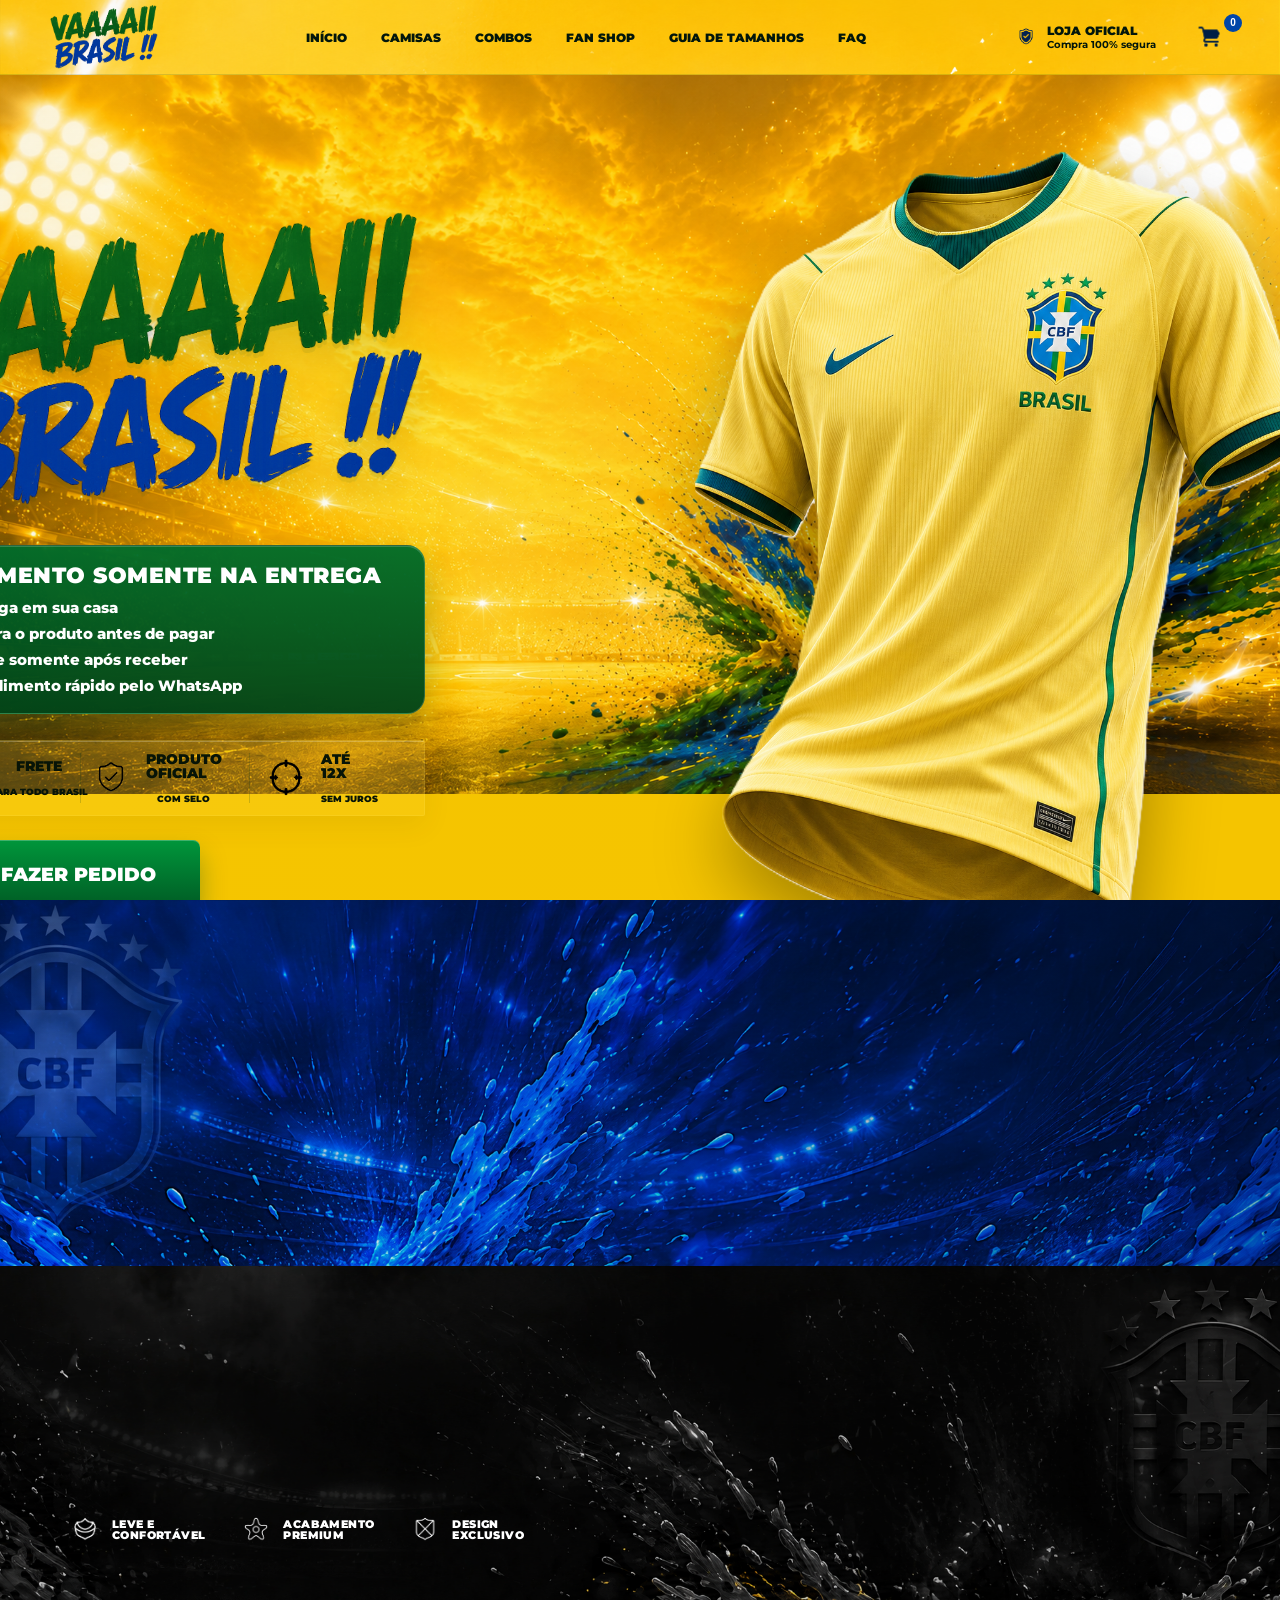
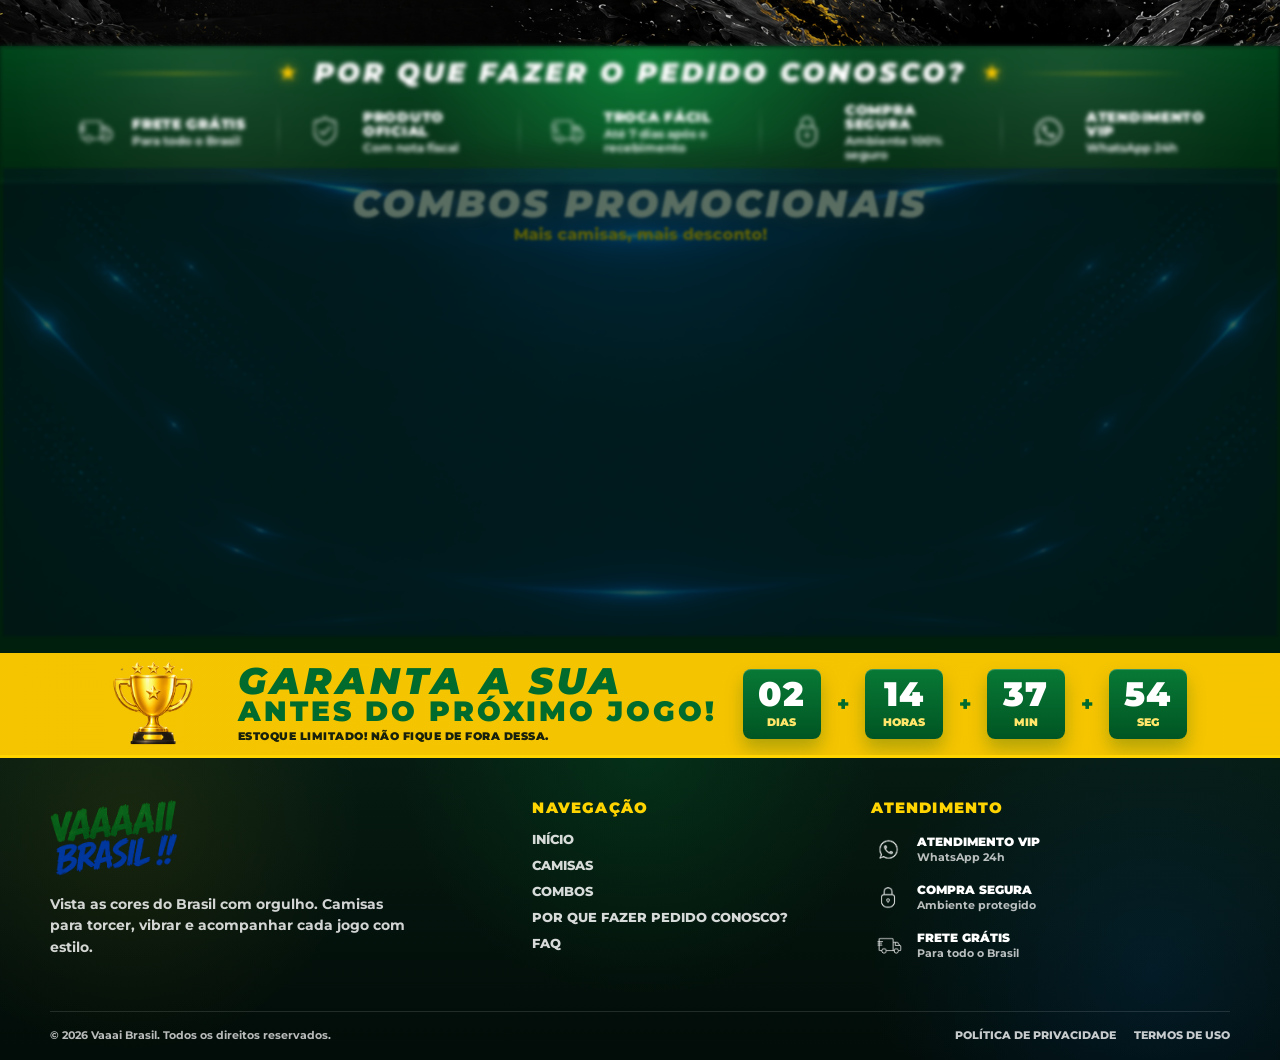
==== commit 7a77176e: "ajustar site" ====
--- a/index.html
+++ b/index.html
@@ -85,10 +85,16 @@
             <img src="assets/logo.png" alt="Vaaai Brasil">
           </div>
 
-          <p>
-            Vista as cores que representam paixão, garra e história.
-            Camisas oficiais da Seleção Brasileira para torcer com orgulho!
-          </p>
+          <div class="hero-delivery-box">
+  <strong>Pagamento somente na entrega</strong>
+
+  <ul>
+    <li>Entrega em sua casa</li>
+    <li>Confira o produto antes de pagar</li>
+    <li>Pague somente após receber</li>
+    <li>Atendimento rápido pelo WhatsApp</li>
+  </ul>
+</div>
 
           <div class="hero-benefits">
   <div class="hero-benefit">
@@ -118,7 +124,7 @@
 
           <a href="produto.html?produto=camiseta-amarela" class="primary-button">
             <img src="assets/icon-camisa/carrinho.png" alt="">
-            Comprar agora
+            Fazer Pedido
           </a>
         </div>
 
@@ -177,7 +183,7 @@
 
       <a href="produto.html?produto=camiseta-azul" class="blue-button">
         <img src="assets/icon-camisa/carrinho.png" alt="">
-        COMPRAR AGORA
+        Fazer Pedido
       </a>
     </div>
 
@@ -221,7 +227,7 @@
 
   <a href="produto.html?produto=camiseta-preta" class="black-button">
     <img src="assets/icon-camisa/carrinho.png" alt="">
-    COMPRAR AGORA
+   Fazer Pedido
   </a>
 </div>
 
@@ -243,7 +249,7 @@
     <div class="why-title">
       <span></span>
       <small>★</small>
-      <h2>Por que comprar conosco?</h2>
+      <h2>Por que fazer o pedido conosco?</h2>
       <small>★</small>
       <span></span>
     </div>
@@ -352,7 +358,7 @@
   </div>
 </div>
 
-        <a href="produto.html?produto=camiseta-amarela" class="combo-button">Escolher</a>
+        <a href="produto.html?produto=camiseta-amarela" class="combo-button">Escolher Combo</a>
 
         <strong class="combo-bottom-text">Desconto progressivo</strong>
       </article>
@@ -387,7 +393,7 @@
   </div>
 </div>
 
-        <a href="produto.html?produto=combo-2-camisas" class="combo-button">Escolher</a>
+        <a href="produto.html?produto=combo-2-camisas" class="combo-button">Escolher Combo</a>
 
         <strong class="combo-bottom-text">+ economia para você</strong>
       </article>
@@ -423,7 +429,7 @@
   </div>
 </div>
 
-        <a href="produto.html?produto=combo-3-camisas" class="combo-button">Escolher </a>
+        <a href="produto.html?produto=combo-3-camisas" class="combo-button">Escolher Combo </a>
 
         <strong class="combo-bottom-text">O melhor custo-benefício</strong>
       </article>
@@ -505,7 +511,7 @@
       <a href="#inicio">Início</a>
       <a href="#camisas">Camisas</a>
       <a href="#combos">Combos</a>
-      <a href="#por-que-comprar">Por que comprar conosco?</a>
+      <a href="#por-que-comprar">Por que fazer pedido conosco?</a>
       <a href="#faq">FAQ</a>
     </div>
 
--- a/css/style.css
+++ b/css/style.css
@@ -267,7 +267,7 @@
 }
 
 .hero-text {
-  padding-top: 18px;
+  padding-top: -18px;
 }
 
 .hero-text h1 {
@@ -668,6 +668,7 @@
   .hero-logo-title img {
     width: min(620px, 44vw);
     height: auto;
+    margin-top: -50px;
     left: -10px !important;
     object-fit: contain;
     filter:
@@ -3633,6 +3634,7 @@
   .hero-product {
     top: 172px !important;
     height: 345px !important;
+     order: 2 !important;
   }
 
   .hero-shirt {
@@ -3644,7 +3646,7 @@
   
 
   .hero-benefits {
-    margin-top: 340px !important;
+    margin-top: 215px !important;
   }
 
   .primary-button {
@@ -5636,4 +5638,127 @@
   .footer-bottom a {
     font-size: 9px !important;
   }
-}+}
+
+
+/* =========================================================
+   HERO - CARD PAGAMENTO NA ENTREGA
+========================================================= */
+
+.hero-delivery-box {
+  width: 100%;
+  max-width: 530px;
+  margin: 18px 0 26px;
+  padding: 18px 20px;
+  border-radius: 18px;
+
+  background: linear-gradient(180deg, rgba(0, 108, 42, 0.96), rgba(0, 68, 24, 0.96));
+  border: 1px solid rgba(255, 255, 255, 0.16);
+
+  box-shadow:
+    0 16px 34px rgba(0, 74, 28, 0.28),
+    inset 0 1px 0 rgba(255, 255, 255, 0.18);
+
+  color: #ffffff;
+}
+
+.hero-delivery-box strong {
+  display: block;
+  margin-bottom: 12px;
+
+  color: #ffffff;
+  font-size: 22px;
+  line-height: 1.05;
+  font-weight: 900;
+  text-transform: uppercase;
+  letter-spacing: 0.5px;
+}
+
+.hero-delivery-box ul {
+  list-style: none;
+  display: grid;
+  gap: 8px;
+  margin: 0;
+  padding: 0;
+}
+
+.hero-delivery-box li {
+  position: relative;
+  padding-left: 28px;
+
+  color: #ffffff;
+  font-size: 15px;
+  line-height: 1.2;
+  font-weight: 800;
+}
+
+.hero-delivery-box li::before {
+  content: "✓";
+  position: absolute;
+  left: 0;
+  top: -1px;
+
+  width: 20px;
+  height: 20px;
+  border-radius: 999px;
+
+  display: grid;
+  place-items: center;
+
+  background: #ffd400;
+  color: #004015;
+
+  font-size: 13px;
+  font-weight: 900;
+}
+
+/* MOBILE */
+@media (max-width: 768px) {
+  .hero-delivery-box {
+    max-width: 200px !important;
+    margin: 10px 0 0 4px !important;
+    padding: 12px 13px !important;
+    border-radius: 14px !important;
+    text-align: left !important;
+  }
+
+  .hero-delivery-box strong {
+    margin-bottom: 9px !important;
+    font-size: 15px !important;
+    line-height: 1.05 !important;
+    letter-spacing: 0.2px !important;
+  }
+
+  .hero-delivery-box ul {
+    gap: 6px !important;
+  }
+
+  .hero-delivery-box li {
+    padding-left: 22px !important;
+    font-size: 11px !important;
+    line-height: 1.18 !important;
+    font-weight: 800 !important;
+  }
+
+  .hero-delivery-box li::before {
+    width: 16px !important;
+    height: 16px !important;
+    font-size: 10px !important;
+  }
+}
+
+@media (max-width: 390px) {
+  .hero-delivery-box {
+    max-width: 168px !important;
+    padding: 11px 12px !important;
+  }
+
+  .hero-delivery-box strong {
+    font-size: 14px !important;
+  }
+
+  .hero-delivery-box li {
+    font-size: 10.5px !important;
+  }
+}
+
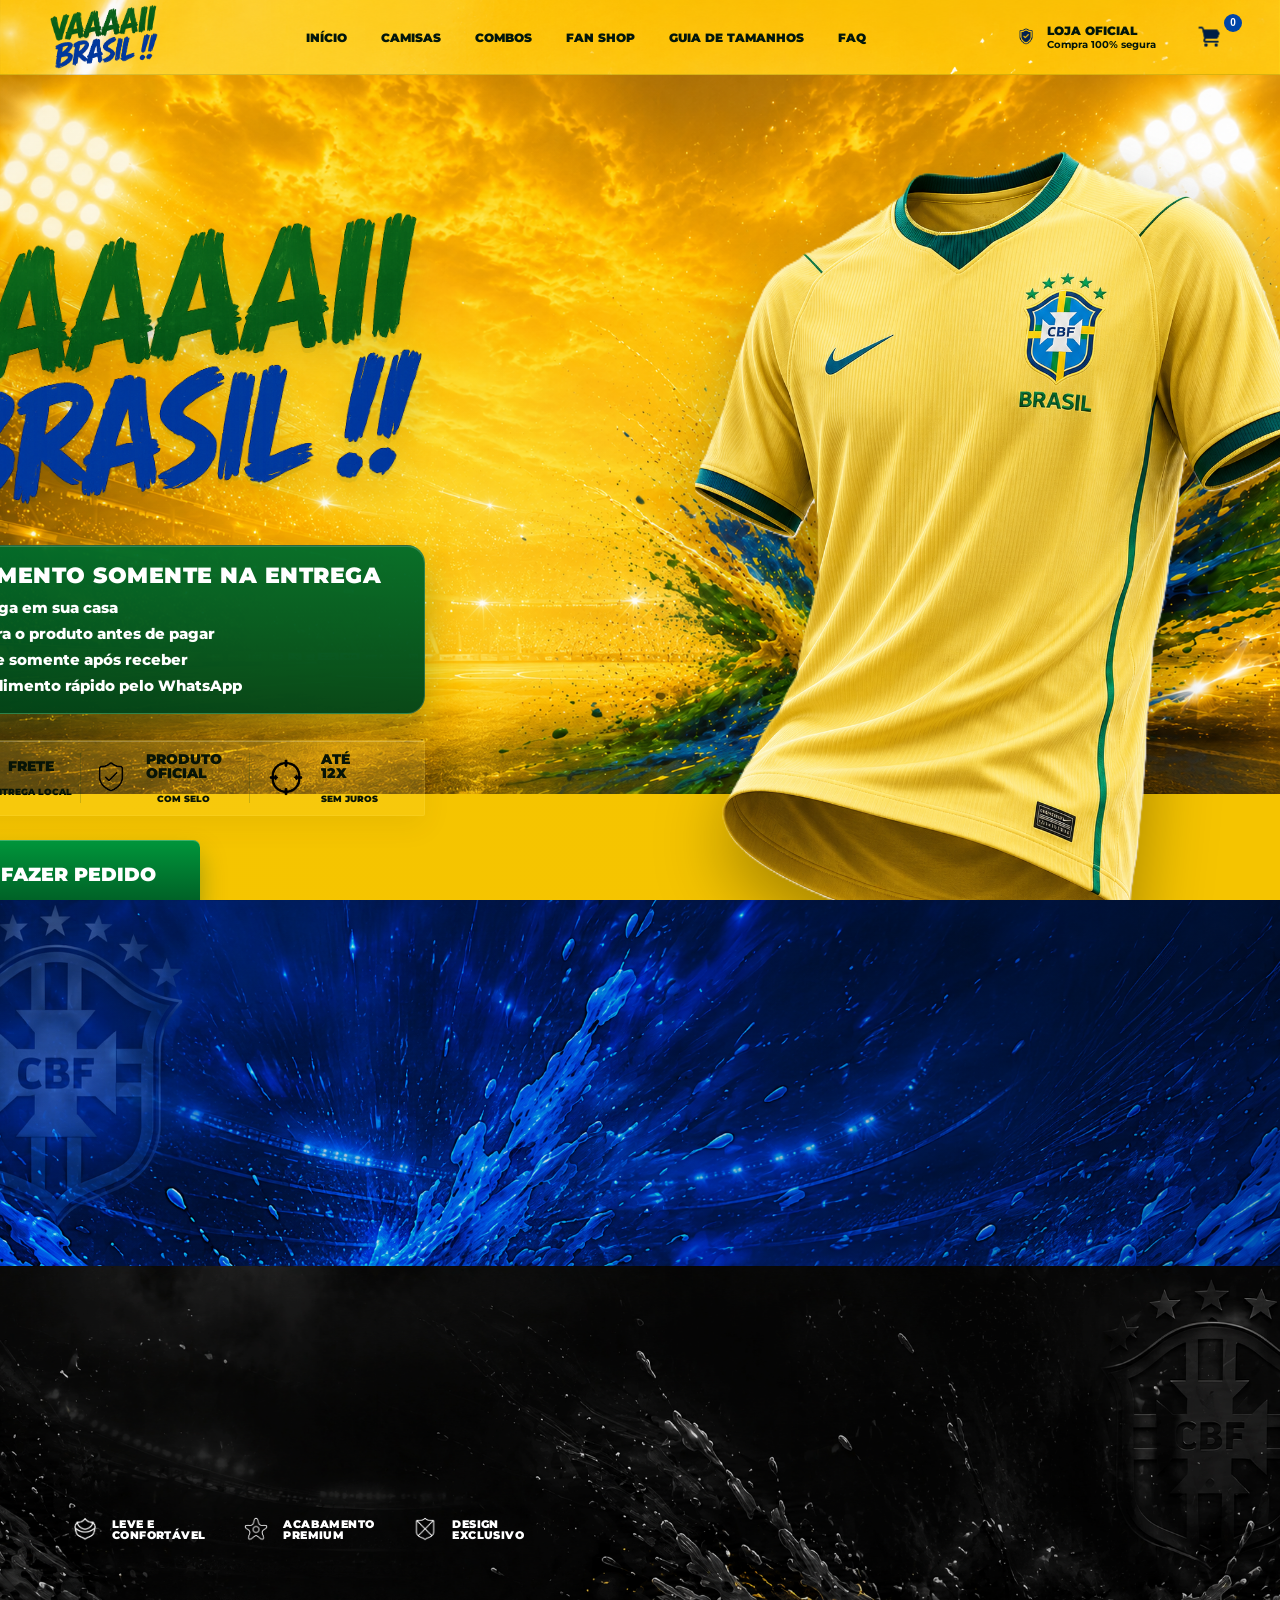
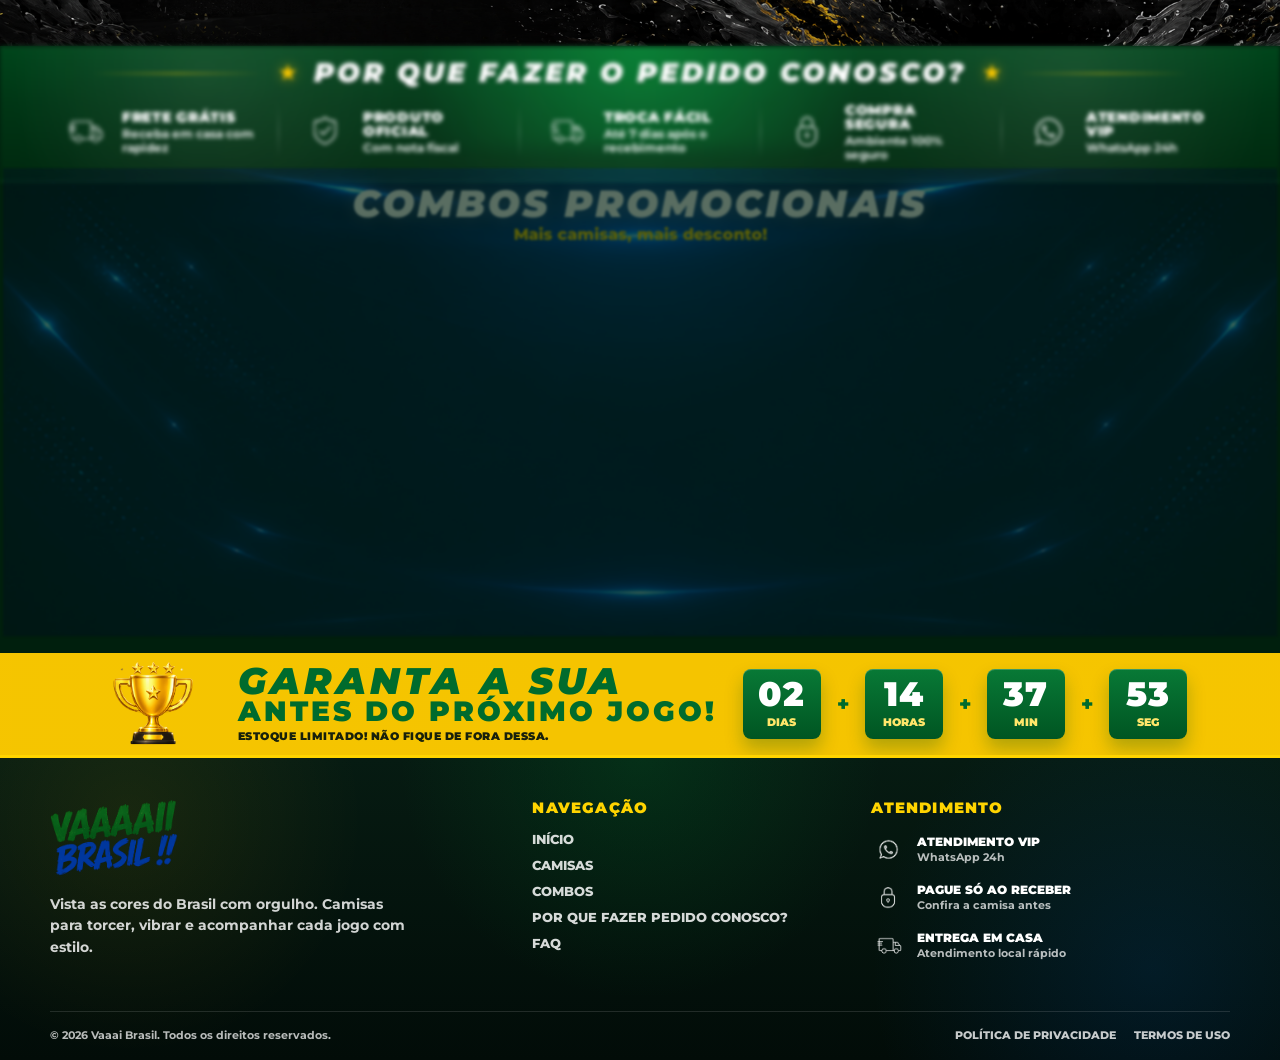
==== commit 2dbfa89b: "ajustar site" ====
--- a/index.html
+++ b/index.html
@@ -101,7 +101,7 @@
     <img src="assets/icon-hero/frete.png" alt="Frete">
     <div style="display:flex ; align-items: center; flex-direction: column;">
       <strong>Frete</strong>
-      <small>Para todo Brasil</small>
+      <small>Entrega local</small>
     </div>
   </div>
 
@@ -261,7 +261,7 @@
         </div>
         <div>
           <strong>Frete grátis</strong>
-          <p>Para todo o Brasil</p>
+          <p>Receba em casa com rapidez</p>
         </div>
       </div>
 
@@ -529,16 +529,16 @@
       <div class="footer-info-item">
         <img src="assets/icon-entrega/seguro.png" alt="Compra segura">
         <div>
-          <strong>Compra segura</strong>
-          <span>Ambiente protegido</span>
+          <strong>Pague só ao receber</strong>
+          <span>Confira a camisa antes</span>
         </div>
       </div>
 
       <div class="footer-info-item">
         <img src="assets/icon-entrega/frete.png" alt="Frete grátis">
         <div>
-          <strong>Frete grátis</strong>
-          <span>Para todo o Brasil</span>
+          <strong>Entrega em casa</strong>
+          <span>Atendimento local rápido</span>
         </div>
       </div>
     </div>
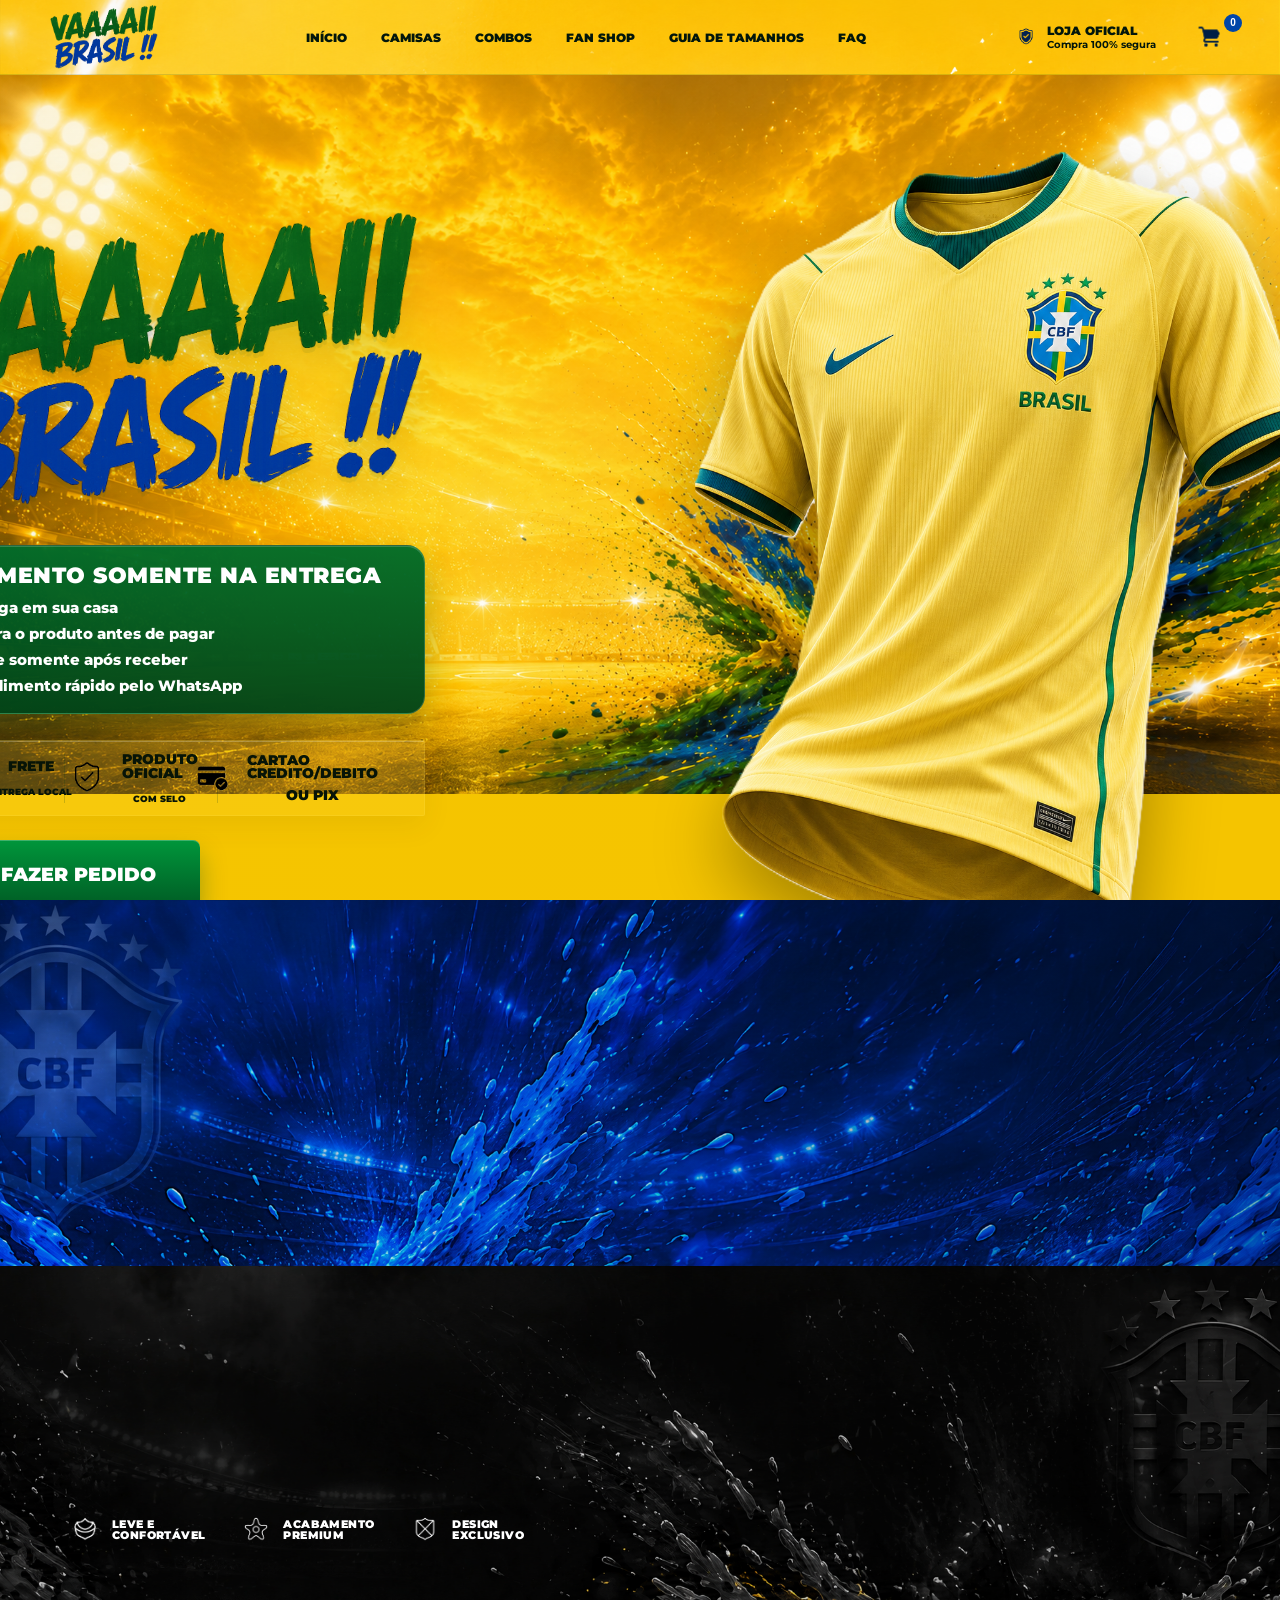
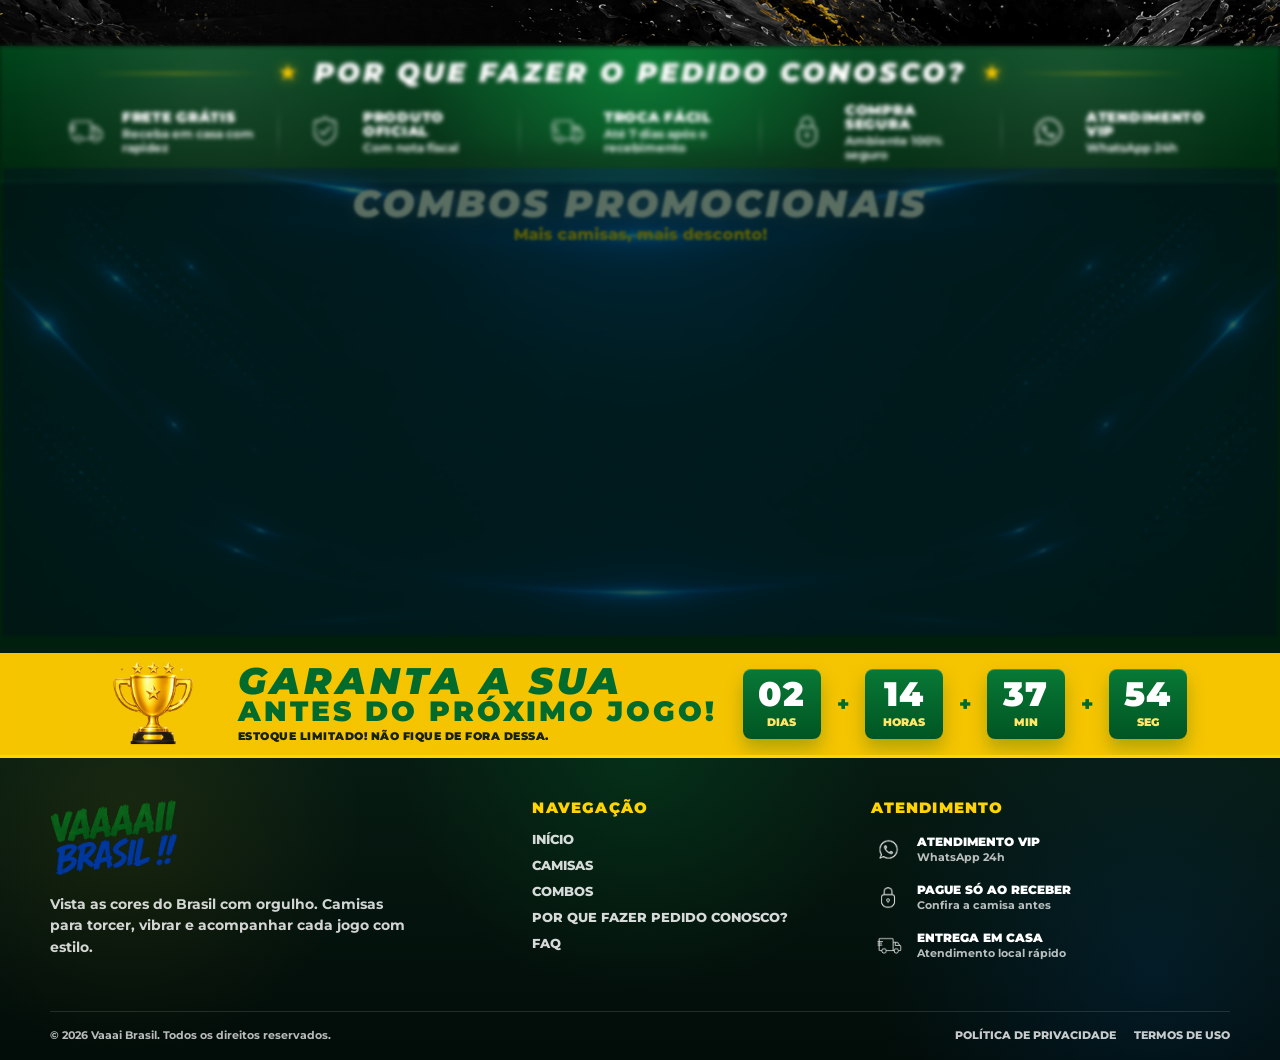
==== commit 5d6713ed: "ajustar hero final" ====
--- a/index.html
+++ b/index.html
@@ -114,10 +114,11 @@
   </div>
 
   <div class="hero-benefit">
-    <img src="assets/icon-hero/doze-vezes.png" alt="Até 12x sem juros">
+    <img src="assets/icon-hero/cartao.png" alt="Até 12x sem juros">
     <div style="display:flex ; align-items: center; flex-direction: column; justify-content: center;">
-      <strong>Até 12x</strong>
-      <small>Sem juros</small>
+      <strong>cartao credito/debito </strong>
+      <strong>ou pix</strong>
+
     </div>
   </div>
 </div>
--- a/css/style.css
+++ b/css/style.css
@@ -5762,3 +5762,675 @@
   }
 }
 
+
+/* =========================================================
+   AJUSTE MOBILE POR ALTURA / PROPORÇÃO
+   Colocar no FINAL do style.css
+========================================================= */
+
+@media (max-width: 768px) {
+  html,
+  body {
+    width: 100% !important;
+    max-width: 100% !important;
+    overflow-x: hidden !important;
+  }
+
+  .hero-content {
+    min-height: clamp(720px, 92svh, 790px) !important;
+  }
+
+  .hero-product {
+    top: clamp(155px, 21svh, 180px) !important;
+    height: clamp(330px, 42svh, 390px) !important;
+  }
+
+  .hero-shirt {
+    width: clamp(255px, 72vw, 300px) !important;
+    top: clamp(48px, 7svh, 64px) !important;
+  }
+
+  .hero-benefits {
+    margin-top: clamp(215px, 30svh, 290px) !important;
+  }
+
+  .blue-shirt-product {
+    height: clamp(360px, 46svh, 410px) !important;
+    min-height: clamp(360px, 46svh, 410px) !important;
+  }
+
+  .blue-shirt-section .blue-shirt-product .blue-shirt-img,
+  .blue-shirt-section.is-blue-visible .blue-shirt-img.blue-reveal-item {
+    width: clamp(275px, 76vw, 305px) !important;
+    top: clamp(28px, 5svh, 60px) !important;
+  }
+
+  .black-shirt-content {
+    min-height: clamp(660px, 86svh, 760px) !important;
+  }
+
+  .black-shirt-product {
+    height: clamp(285px, 38svh, 340px) !important;
+    min-height: clamp(285px, 38svh, 340px) !important;
+  }
+
+  .black-shirt-img,
+  .black-shirt-img.black-reveal-item,
+  .black-shirt-section.is-black-visible .black-shirt-img.black-reveal-item {
+    width: clamp(255px, 70vw, 280px) !important;
+    height: auto !important;
+    top: clamp(8px, 3svh, 35px) !important;
+  }
+
+  .countdown-section {
+    min-height: clamp(620px, 82svh, 690px) !important;
+  }
+
+  .countdown-content {
+    min-height: clamp(620px, 82svh, 690px) !important;
+  }
+
+  .countdown-shirt-mobile {
+    height: clamp(280px, 38svh, 320px) !important;
+  }
+
+  .countdown-shirt-mobile img {
+    width: clamp(350px, 100vw, 400px) !important;
+  }
+}
+
+/* Celulares baixos: iPhone SE, telas 360x640, 375x667 etc */
+@media (max-width: 768px) and (max-height: 720px) {
+  .hero-content {
+    min-height: 690px !important;
+  }
+
+  .hero-product {
+    top: 145px !important;
+    height: 310px !important;
+  }
+
+  .hero-shirt {
+    width: 250px !important;
+    top: 42px !important;
+  }
+
+  .hero-delivery-box {
+    max-width: 180px !important;
+    padding: 10px 11px !important;
+  }
+
+  .hero-delivery-box strong {
+    font-size: 13px !important;
+  }
+
+  .hero-delivery-box li {
+    font-size: 10px !important;
+  }
+
+  .hero-benefits {
+    margin-top: 205px !important;
+  }
+
+  .primary-button {
+    height: 62px !important;
+    font-size: 20px !important;
+  }
+
+  .blue-shirt-product {
+    height: 340px !important;
+    min-height: 340px !important;
+  }
+
+  .blue-shirt-section .blue-shirt-product .blue-shirt-img,
+  .blue-shirt-section.is-blue-visible .blue-shirt-img.blue-reveal-item {
+    width: 265px !important;
+    top: 18px !important;
+  }
+
+  .black-shirt-content {
+    min-height: 650px !important;
+  }
+
+  .black-shirt-product {
+    height: 285px !important;
+    min-height: 285px !important;
+  }
+
+  .black-shirt-img,
+  .black-shirt-img.black-reveal-item,
+  .black-shirt-section.is-black-visible .black-shirt-img.black-reveal-item {
+    width: 250px !important;
+    top: 8px !important;
+  }
+
+  .countdown-section,
+  .countdown-content {
+    min-height: 610px !important;
+  }
+
+  .countdown-shirt-mobile {
+    height: 270px !important;
+  }
+
+  .countdown-shirt-mobile img {
+    width: 340px !important;
+  }
+}
+
+/* Celulares altos: telas 390x844, 393x873, 412x915, 430x932 */
+@media (max-width: 768px) and (min-height: 850px) {
+  .hero-content {
+    min-height: 800px !important;
+  }
+
+  .hero-product {
+    top: 180px !important;
+    height: 395px !important;
+  }
+
+  .hero-shirt {
+    width: 300px !important;
+    top: 58px !important;
+  }
+
+  .hero-benefits {
+    margin-top: 280px !important;
+  }
+
+  .blue-shirt-product {
+    height: 415px !important;
+    min-height: 415px !important;
+  }
+
+  .blue-shirt-section .blue-shirt-product .blue-shirt-img,
+  .blue-shirt-section.is-blue-visible .blue-shirt-img.blue-reveal-item {
+    width: 305px !important;
+    top: 42px !important;
+  }
+
+  .black-shirt-content {
+    min-height: 760px !important;
+  }
+
+  .black-shirt-product {
+    height: 350px !important;
+    min-height: 350px !important;
+  }
+
+  .countdown-section,
+  .countdown-content {
+    min-height: 690px !important;
+  }
+
+  .countdown-shirt-mobile {
+    height: 320px !important;
+  }
+}
+
+
+/* =========================================================
+   FIX HERO MOBILE - PROPORÇÃO POR ALTURA DE TELA
+   Colar no FINAL do style.css
+========================================================= */
+
+@media (max-width: 768px) {
+  html,
+  body {
+    width: 100% !important;
+    max-width: 100% !important;
+    overflow-x: hidden !important;
+  }
+
+  .hero-section {
+    padding-top: 72px !important;
+    overflow: hidden !important;
+    background: #f5c400 !important;
+  }
+
+  .hero-section::before {
+    inset: 72px 0 0 0 !important;
+    background-size: 100% auto !important;
+    background-position: top center !important;
+    background-repeat: no-repeat !important;
+  }
+
+  .hero-content {
+    min-height: auto !important;
+    height: auto !important;
+    padding: 16px 0 18px !important;
+  }
+
+  .hero-logo-title {
+    margin: 0 0 6px 0 !important;
+  }
+
+  .hero-logo-title img {
+    max-width: clamp(250px, 74vw, 300px) !important;
+    width: 100% !important;
+    height: auto !important;
+  }
+
+  .hero-delivery-box {
+    max-width: clamp(168px, 48vw, 205px) !important;
+    margin: clamp(6px, 1.2svh, 10px) 0 0 4px !important;
+    padding: clamp(10px, 2.8vw, 12px) clamp(11px, 3.2vw, 13px) !important;
+  }
+
+  .hero-delivery-box strong {
+    font-size: clamp(13px, 3.7vw, 15px) !important;
+  }
+
+  .hero-delivery-box li {
+    font-size: clamp(9.8px, 2.8vw, 11px) !important;
+  }
+
+  .hero-product {
+    position: absolute !important;
+    left: 0 !important;
+    right: 0 !important;
+    top: clamp(162px, 21svh, 188px) !important;
+    height: clamp(310px, 39svh, 370px) !important;
+    min-height: 0 !important;
+    pointer-events: none !important;
+  }
+
+  .hero-shirt {
+    width: clamp(240px, 66vw, 275px) !important;
+    top: clamp(38px, 6svh, 62px) !important;
+    left: 50% !important;
+    transform: translateX(-5%) !important;
+  }
+
+  .hero-benefits {
+    margin: clamp(185px, 29svh, 270px) 0 14px !important;
+  }
+
+  .hero-benefits .hero-benefit {
+    min-height: clamp(72px, 10svh, 92px) !important;
+    padding: 8px 4px !important;
+    gap: 5px !important;
+  }
+
+  .hero-benefit img {
+    width: clamp(22px, 7vw, 28px) !important;
+    height: clamp(22px, 7vw, 28px) !important;
+  }
+
+  .hero-benefit strong {
+    font-size: clamp(8.8px, 2.7vw, 10px) !important;
+  }
+
+  .hero-benefit small {
+    font-size: clamp(6.4px, 2vw, 7px) !important;
+  }
+
+  .primary-button {
+    height: clamp(58px, 8svh, 68px) !important;
+    font-size: clamp(20px, 6vw, 24px) !important;
+  }
+
+  .primary-button img {
+    width: clamp(24px, 7vw, 28px) !important;
+    height: clamp(24px, 7vw, 28px) !important;
+  }
+}
+
+/* CELULARES BAIXOS - iPhone SE / telas 667px */
+@media (max-width: 768px) and (max-height: 720px) {
+  .hero-logo-title img {
+    max-width: 240px !important;
+  }
+
+  .hero-delivery-box {
+    max-width: 162px !important;
+    padding: 9px 10px !important;
+  }
+
+  .hero-delivery-box strong {
+    font-size: 13px !important;
+    margin-bottom: 6px !important;
+  }
+
+  .hero-delivery-box ul {
+    gap: 4px !important;
+  }
+
+  .hero-delivery-box li {
+    font-size: 9.5px !important;
+    line-height: 1.1 !important;
+    padding-left: 18px !important;
+  }
+
+  .hero-delivery-box li::before {
+    width: 14px !important;
+    height: 14px !important;
+    font-size: 9px !important;
+  }
+
+  .hero-product {
+    top: 145px !important;
+    height: 280px !important;
+  }
+
+  .hero-shirt {
+    width: 235px !important;
+    top: 38px !important;
+    transform: translateX(-2%) !important;
+  }
+
+  .hero-benefits {
+    margin-top: 160px !important;
+  }
+
+  .hero-benefits .hero-benefit {
+    min-height: 68px !important;
+    padding: 6px 4px !important;
+    gap: 4px !important;
+  }
+
+  .hero-benefit img {
+    width: 22px !important;
+    height: 22px !important;
+  }
+
+  .hero-benefit strong {
+    font-size: 8.8px !important;
+  }
+
+  .hero-benefit small {
+    font-size: 6.4px !important;
+  }
+
+  .primary-button {
+    height: 56px !important;
+    font-size: 20px !important;
+  }
+
+  .primary-button img {
+    width: 24px !important;
+    height: 24px !important;
+  }
+}
+
+/* CELULARES ALTOS - XR / 14 Pro Max */
+@media (max-width: 768px) and (min-height: 850px) {
+  .hero-logo-title img {
+    max-width: 300px !important;
+  }
+
+  .hero-product {
+    top: clamp(178px, 20.5svh, 195px) !important;
+    height: 370px !important;
+  }
+
+  .hero-shirt {
+    width: clamp(265px, 64vw, 285px) !important;
+    top: 56px !important;
+  }
+
+  .hero-benefits {
+    margin-top: clamp(245px, 29svh, 280px) !important;
+  }
+}
+
+
+/* =========================================================
+   FIX FINAL - HERO EM CELULARES PEQUENOS
+   iPhone SE / Android pequeno
+   Não afeta iPhone 12 Pro, XR e 14 Pro Max
+========================================================= */
+
+@media (max-width: 390px) and (max-height: 760px) {
+  .hero-section {
+    padding-top: 72px !important;
+    min-height: auto !important;
+    overflow: hidden !important;
+  }
+
+  .hero-section::before {
+    inset: 72px 0 0 0 !important;
+    background-size: cover !important;
+    background-position: top center !important;
+  }
+
+  .hero-content {
+    min-height:  100svh !important;
+    height: auto !important;
+    padding: 10px 0 14px !important;
+  }
+
+  .hero-logo-title {
+    margin: 0 0 6px 0 !important;
+  }
+
+  .hero-logo-title img {
+    max-width: 238px !important;
+  }
+
+  .hero-delivery-box {
+    max-width: 158px !important;
+    margin: 6px 0 0 4px !important;
+    padding: 9px 10px !important;
+    border-radius: 12px !important;
+  }
+
+  .hero-delivery-box strong {
+    margin-bottom: 6px !important;
+    font-size: 12.5px !important;
+    line-height: 1.05 !important;
+  }
+
+  .hero-delivery-box ul {
+    gap: 4px !important;
+  }
+
+  .hero-delivery-box li {
+    padding-left: 18px !important;
+    font-size: 9.4px !important;
+    line-height: 1.1 !important;
+  }
+
+  .hero-delivery-box li::before {
+    width: 13px !important;
+    height: 13px !important;
+    font-size: 8px !important;
+    top: 0 !important;
+  }
+
+  .hero-product {
+    position: absolute !important;
+    top: 135px !important;
+    height: 300px !important;
+    min-height: 0 !important;
+    margin-top: 0 !important;
+  }
+
+  .hero-shirt {
+    width: 220px !important;
+    top: 24px !important;
+    left: 50% !important;
+    transform: translateX(-1%) !important;
+  }
+
+  .promo-badge {
+    width: 82px !important;
+    top: 128px !important;
+    left: 0 !important;
+  }
+
+  .hero-ball {
+    width: 88px !important;
+    top: 235px !important;
+    left: 6px !important;
+  }
+
+  .hero-benefits {
+    margin: 120px 0 10px !important;
+    border-radius: 12px !important;
+  }
+
+  .hero-benefits .hero-benefit {
+    min-height: 72px !important;
+    padding: 6px 4px !important;
+    gap: 4px !important;
+  }
+
+  .hero-benefit img {
+    width: 21px !important;
+    height: 21px !important;
+  }
+
+  .hero-benefit strong {
+    font-size: 8.3px !important;
+    line-height: 1.05 !important;
+  }
+
+  .hero-benefit small {
+    font-size: 5.8px !important;
+    line-height: 1.05 !important;
+  }
+
+  .primary-button {
+    height: 54px !important;
+    font-size: 19px !important;
+    border-radius: 12px !important;
+    gap: 8px !important;
+    padding: 0 12px !important;
+  }
+
+  .primary-button img {
+    width: 22px !important;
+    height: 22px !important;
+    flex: 0 0 22px !important;
+  }
+}
+
+/* =========================================================
+   FIX HERO - IPHONE 12 PRO E IPHONE XR
+   390x844 / 414x896
+========================================================= */
+
+@media (min-width: 390px) and (max-width: 430px) and (min-height: 800px) and (max-height: 910px) {
+  .hero-section {
+    padding-top: 72px !important;
+    min-height: auto !important;
+    overflow: hidden !important;
+  }
+
+  .hero-section::before {
+    inset: 72px 0 0 0 !important;
+    background-size: cover !important;
+    background-position: top center !important;
+  }
+
+  .hero-content {
+    min-height:  100svh !important;
+    height: auto !important;
+    padding: 10px 0 16px !important;
+  }
+
+  .hero-logo-title {
+    margin: 0 0 5px 0 !important;
+  }
+
+  .hero-logo-title img {
+    max-width: 275px !important;
+  }
+
+  .hero-delivery-box {
+    max-width: 178px !important;
+    margin: 6px 0 0 4px !important;
+    padding: 10px 11px !important;
+    border-radius: 13px !important;
+  }
+
+  .hero-delivery-box strong {
+    font-size: 13.5px !important;
+    line-height: 1.05 !important;
+    margin-bottom: 7px !important;
+  }
+
+  .hero-delivery-box ul {
+    gap: 5px !important;
+  }
+
+  .hero-delivery-box li {
+    font-size: 10px !important;
+    line-height: 1.1 !important;
+    padding-left: 20px !important;
+  }
+
+  .hero-delivery-box li::before {
+    width: 15px !important;
+    height: 15px !important;
+    font-size: 9px !important;
+  }
+
+  .hero-product {
+    position: absolute !important;
+    top: 160px !important;
+    height: 325px !important;
+    min-height: 0 !important;
+    margin-top: 0 !important;
+  }
+
+  .hero-shirt {
+    width: 250px !important;
+    top: 38px !important;
+    left: 50% !important;
+    transform: translateX(-3%) !important;
+  }
+
+  .promo-badge {
+    width: 90px !important;
+    top: 140px !important;
+    left: 0 !important;
+  }
+
+  .hero-ball {
+    width: 92px !important;
+    top: 250px !important;
+    left: 6px !important;
+  }
+
+  .hero-benefits {
+    margin: 235px 0 12px !important;
+    border-radius: 13px !important;
+  }
+
+  .hero-benefits .hero-benefit {
+    min-height: 76px !important;
+    padding: 7px 4px !important;
+    gap: 4px !important;
+  }
+
+  .hero-benefit img {
+    width: 23px !important;
+    height: 23px !important;
+  }
+
+  .hero-benefit strong {
+    font-size: 8.8px !important;
+    line-height: 1.05 !important;
+  }
+
+  .hero-benefit small {
+    font-size: 6.2px !important;
+    line-height: 1.05 !important;
+  }
+
+  .primary-button {
+    height: 58px !important;
+    font-size: 21px !important;
+    border-radius: 13px !important;
+    gap: 8px !important;
+    padding: 0 12px !important;
+  }
+
+  .primary-button img {
+    width: 23px !important;
+    height: 23px !important;
+    flex: 0 0 23px !important;
+  }
+}
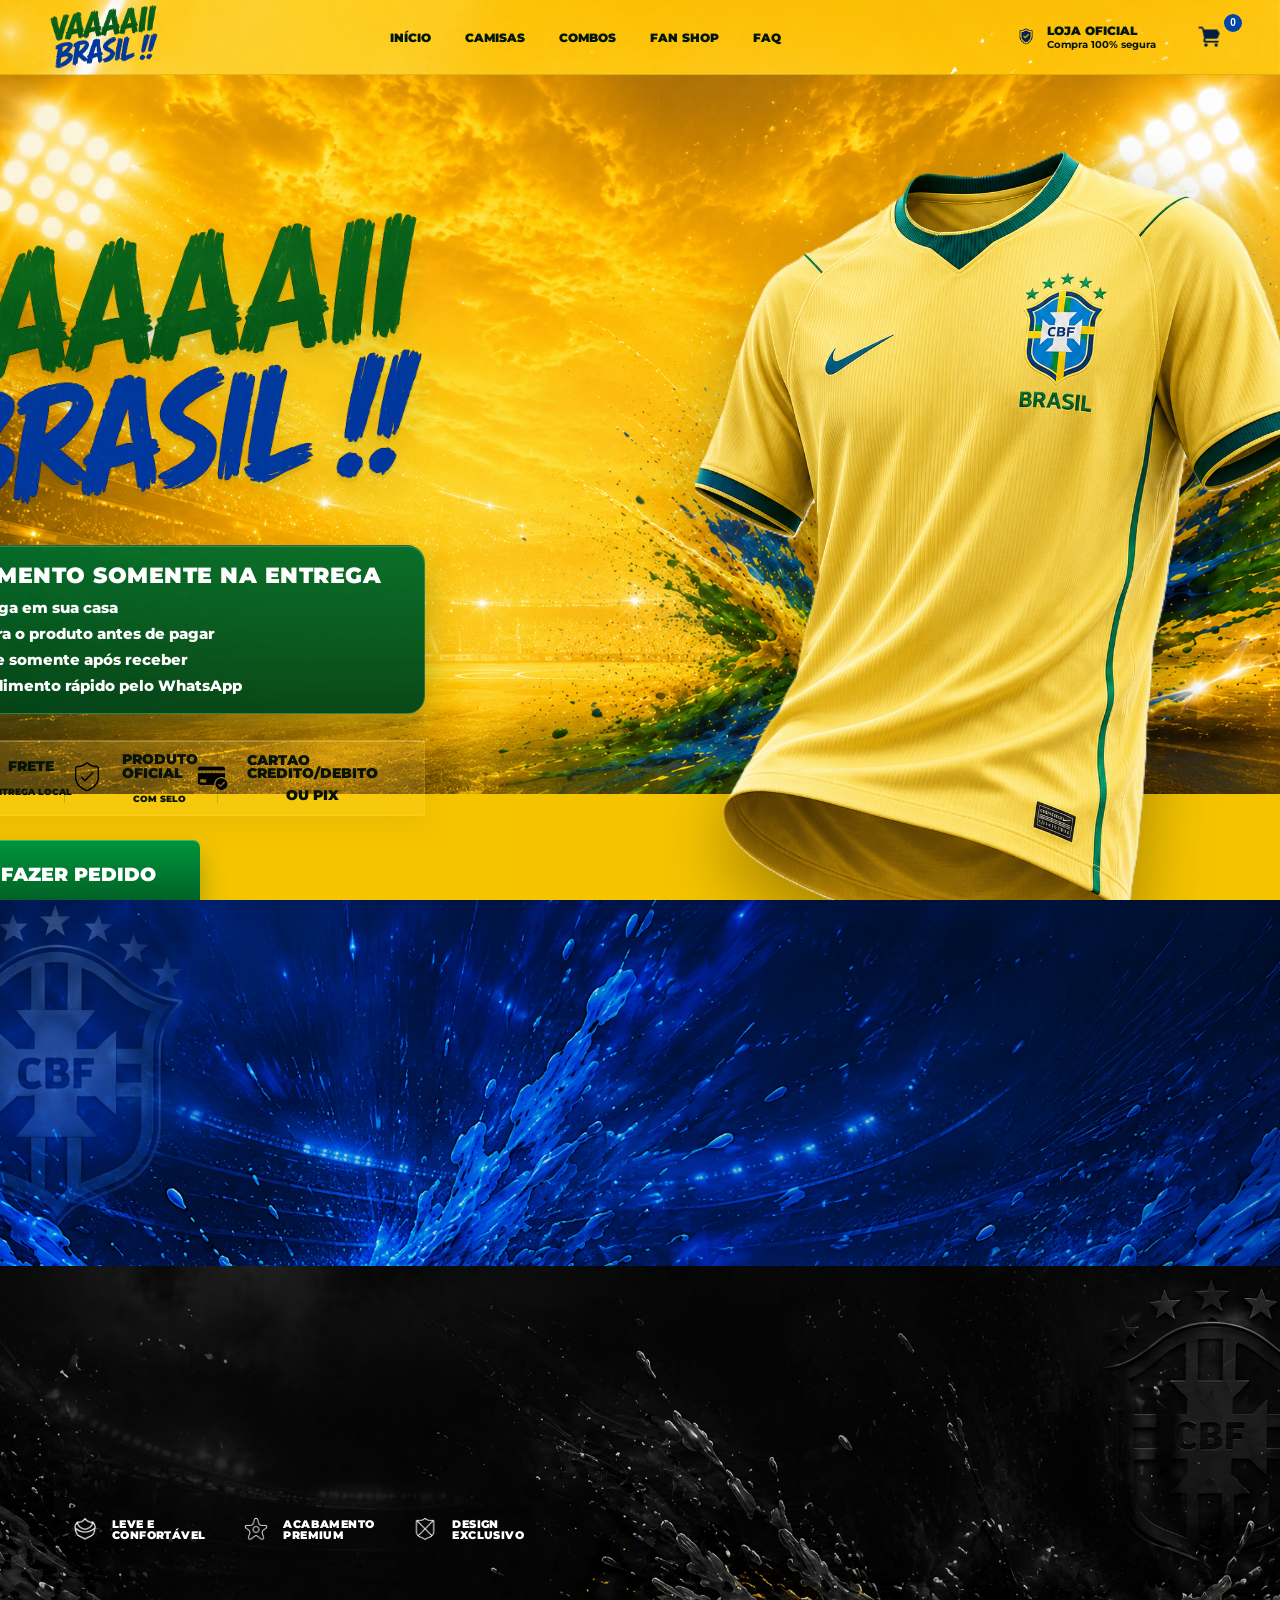
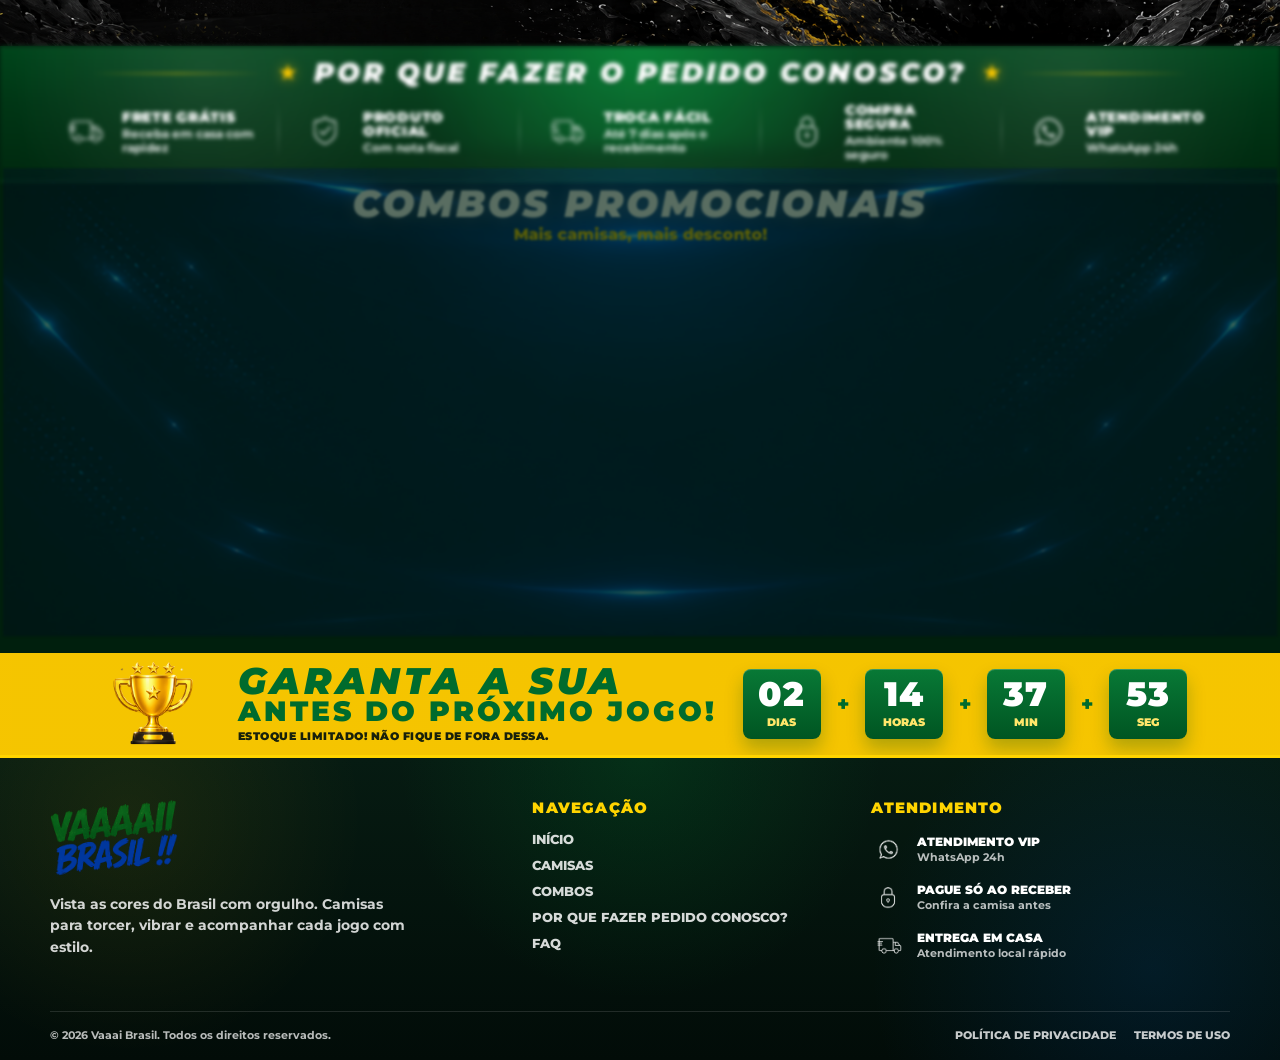
==== commit 72ee5ddb: "ajustar site" ====
--- a/index.html
+++ b/index.html
@@ -29,8 +29,7 @@
         <a href="#inicio">Início</a>
         <a href="#camisas">Camisas</a>
         <a href="#combos">Combos</a>
-        <a href="#fan-shop">Fan Shop</a>
-        <a href="#guia">Guia de tamanhos</a>
+        <a href="produto.html?produto=camiseta-amarela">Fan Shop</a>
         <a href="#faq">FAQ</a>
       </nav>
 
@@ -64,8 +63,7 @@
       <a href="#inicio">Início</a>
       <a href="#camisas">Camisas</a>
       <a href="#combos">Combos</a>
-      <a href="#fan-shop">Fan Shop</a>
-      <a href="#guia">Guia de tamanhos</a>
+      <a href="produto.html?produto=camiseta-amarela">Fan Shop</a>
       <a href="#faq">FAQ</a>
     </nav>
   </header>
